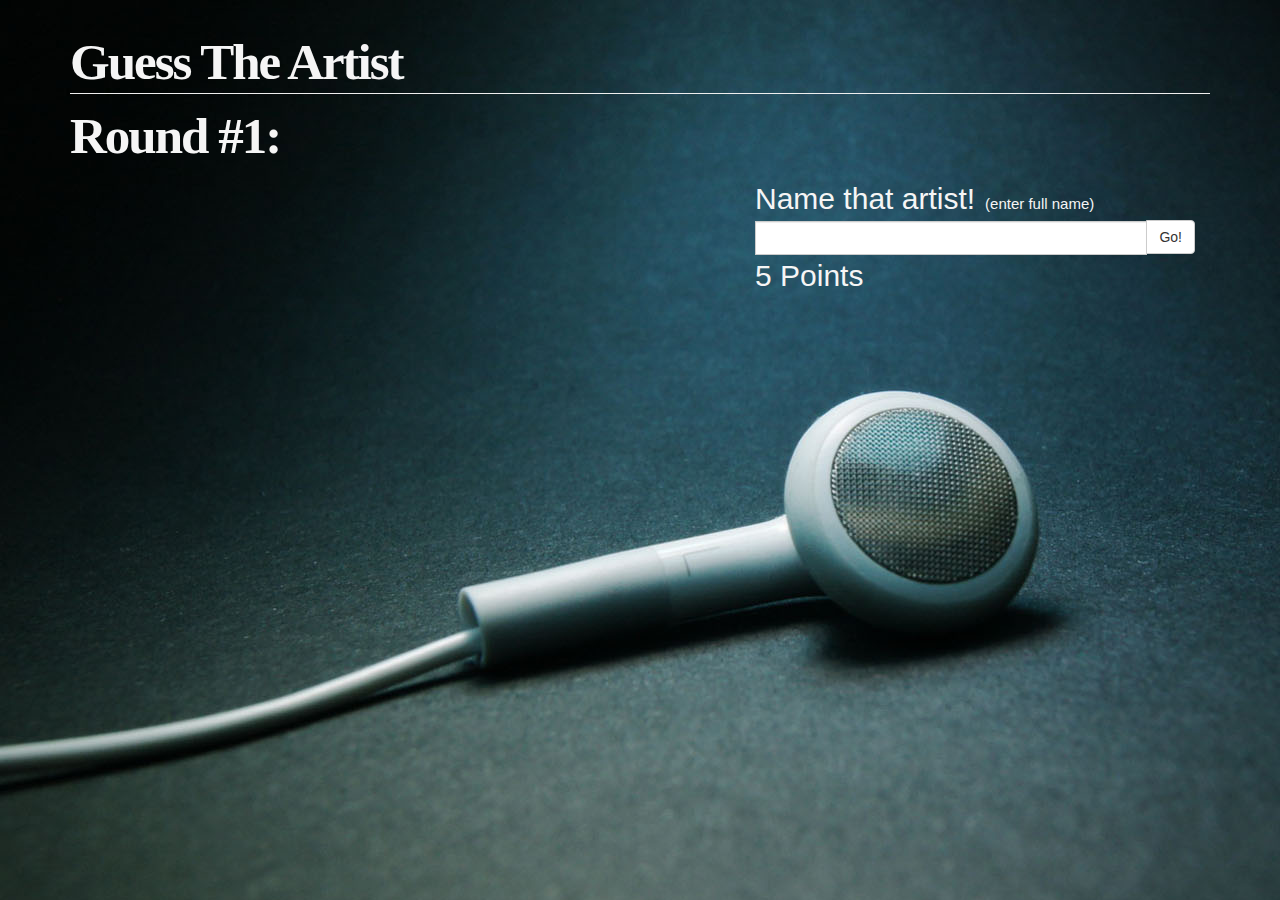
==== MusicWebQuiz.html @ ab45a64c "Itune web quiz game" ====
﻿<!DOCTYPE html>

<html lang="en" xmlns="http://www.w3.org/1999/xhtml">
<head>
    <meta charset="utf-8" />
    <title>Guess The Artist</title>   
    <link rel="stylesheet" href="https://maxcdn.bootstrapcdn.com/bootstrap/3.3.1/css/bootstrap.min.css">    
    <link rel="stylesheet" type="text/css" href="Style.css">
    <script src="http://code.jquery.com/jquery-2.1.0.min.js"></script>
    <script src="GuessArtist.js"></script>
</head>
<body>
    <div class="container">
        <h2 class="page-header">Guess The Artist</h2>
        <h2 id="roundTitle"></h2>
        <div class="col-lg-6" id="textBoxArea">
            <div class="input-group">
                <span id="questionText">Name that artist!</span>
                <span class="fullNameComment">(enter full name)</span>
                <input type="text" class="form-control" id="nameOfArtist">
                <span class="input-group-btn">
                    <button class="btn btn-default" type="button" id="sendGuess">Go!</button>
                </span>                
            </div>
            <div><span id="pointsNum">5 Points</span></div>
            <div id="correct" class="alert alert-success hiddenAtFirst answerType" role="alert">Are you Yoav Kutner?</div>
            <div id="wrong" class="alert alert-danger hiddenAtFirst answerType" role="alert">I was thinking about someone else...</div>
            
        </div>
        <div id="albums" style="display:none">
            <div class="numberCircle" style="display:none;" id="question1"><span class="questionNum">1</span></div>
            <div id="album1" class="albumName" style="display:none">
                <span class="title">Album Name: </span><span class="name"></span>
            </div>
            <div class="numberCircle" style="display:none" id="question2"><span class="questionNum">2</span></div>
            <div id="album2" class="albumName" style="display:none">
                <span class="title">Album Name: </span><span class="name"></span>
            </div>
            <div class="numberCircle" style="display:none" id="question3"><span class="questionNum">3</span></div>
            <div id="album3" class="albumArtContainer albumName" style="display:none">
                <span class="title">Album Name: </span><span class="name"></span>
                    <div id="albumArt" class="albumArt">
                        <span>Hint:</span>
                        <div style="float:left"><img id="lastAlbum" src="" /></div>
                    </div>
            </div>
        </div>
    </div>
    <div id="score" class="hiddenAtFirst">
        <div class="alert alert-success" role="alert">
            <span>Game Over!</span>
            <span id="points">Your Score is:</span>
            <a href="MusicWebQuiz.html" class="alert-link">Click here to restart</a>
        </div>
    </div>
</body>
</html>
---- Style.css ----
﻿body{
    color: whitesmoke;
    background-image: url("Earphone.jpg");
}

h2 {
    color: whitesmoke;
    font-family: times, Times New Roman, times-roman, georgia, serif;    
    margin: 0;
    padding: 0px 0px 30px 0px;
    font-size: 51px;
    line-height: 44px;
    letter-spacing: -2px;
    font-weight: bold;    
}

.nameOfGame{
    margin-left:250px;  
    margin-top:100px;
}

.hiddenAtFirst
{
    display:none;
}

.albumName {
    display: block;
    padding: 35px;
    border: solid 2px #666;
    border-radius: 10px;
    margin-bottom: 15px;
    margin-left: 127px;
    height: 100px;
    width: 530px;
}

.answerType
{
    float:left;
    margin-top: 15px;
    font-size:15px;
}

.numberCircle {
    border-radius: 10px;
    margin-left: 0px;
    float: left;
    width: 100px;
    height: 100px;
    background: #666;
    border: 2px solid #666;
    color: whitesmoke;
    text-align: center;
    font: 32px Arial, sans-serif;
}

#textBoxArea {
    float: right;
    width: 470px;
    font-size: 30px;
    position: relative;
    top: -10px;
}

.title{
    font-size:15px;
    font-weight:bold;
}

.input-group-btn {
    padding-top:42px;
}

.albumArt {
    height: 100px;
    position: relative;
    top: -78px;
    padding-left: 515px;
    float:left;
}

.questionNum {
    top: 25px;
    position: relative;
}

#score {
    width: 350px;   
    left: 550px;
    position: relative;
}

.points{
    font-size:25px;
}

.fullNameComment{
    font-size: 15px; margin-left: 10px;
}

#lastAlbum{
    height:100px;
    width:100px;
}
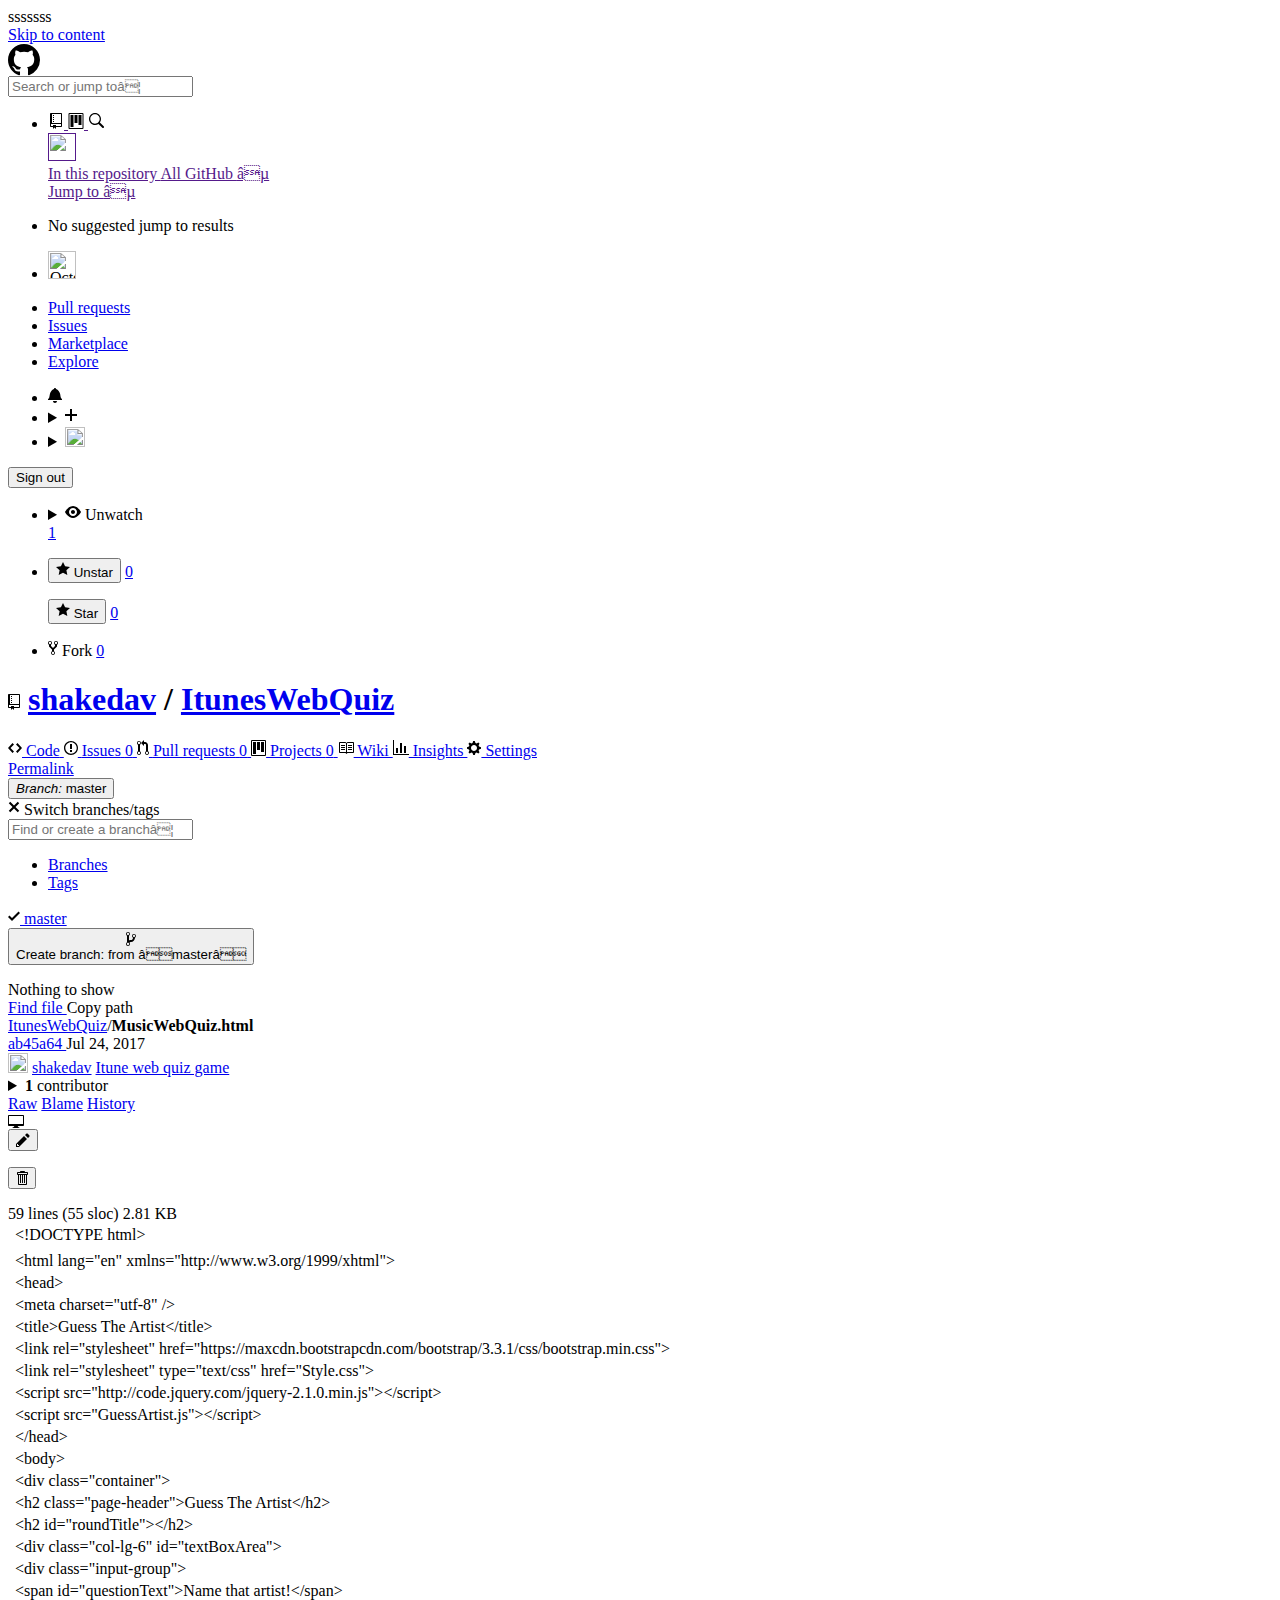
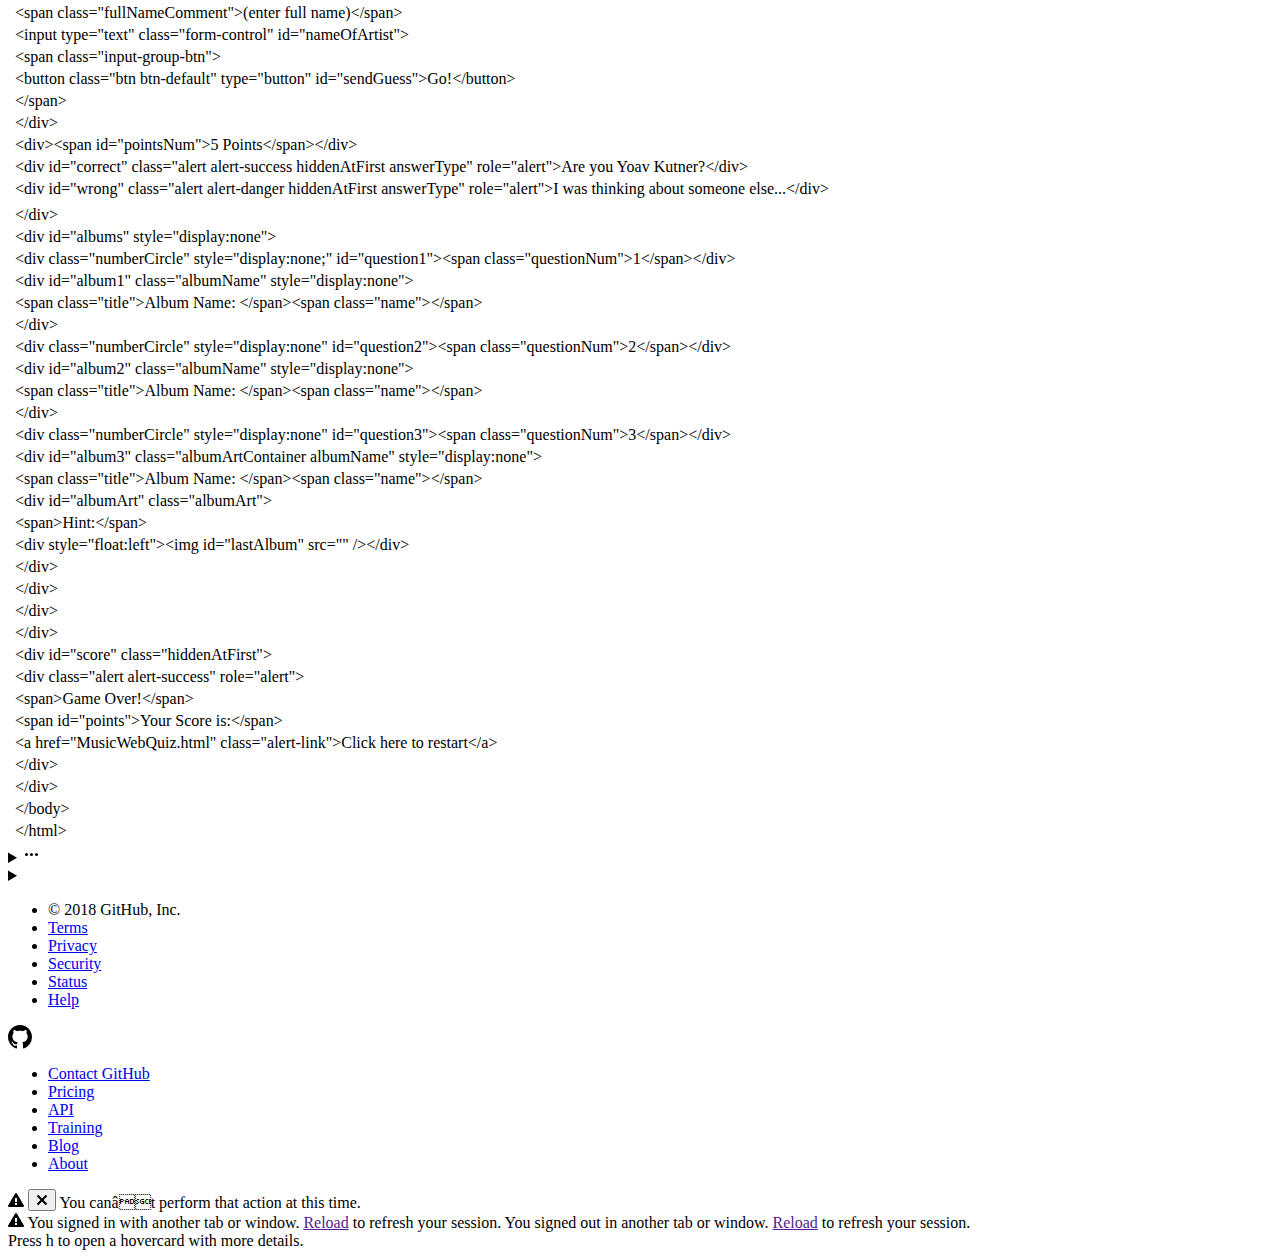
==== commit eacbe541: "aaaaa" ====
--- a/MusicWebQuiz.html
+++ b/MusicWebQuiz.html
@@ -1,58 +1,1414 @@
-﻿<!DOCTYPE html>
-
-<html lang="en" xmlns="http://www.w3.org/1999/xhtml">
+sssssss
+
+
+
+<!DOCTYPE html>
+<html lang="en">
+
 <head>
-    <meta charset="utf-8" />
-    <title>Guess The Artist</title>   
-    <link rel="stylesheet" href="https://maxcdn.bootstrapcdn.com/bootstrap/3.3.1/css/bootstrap.min.css">    
-    <link rel="stylesheet" type="text/css" href="Style.css">
-    <script src="http://code.jquery.com/jquery-2.1.0.min.js"></script>
-    <script src="GuessArtist.js"></script>
+  <meta charset="utf-8">
+  <link rel="dns-prefetch" href="https://assets-cdn.github.com">
+  <link rel="dns-prefetch" href="https://avatars0.githubusercontent.com">
+  <link rel="dns-prefetch" href="https://avatars1.githubusercontent.com">
+  <link rel="dns-prefetch" href="https://avatars2.githubusercontent.com">
+  <link rel="dns-prefetch" href="https://avatars3.githubusercontent.com">
+  <link rel="dns-prefetch" href="https://github-cloud.s3.amazonaws.com">
+  <link rel="dns-prefetch" href="https://user-images.githubusercontent.com/">
+
+
+
+  <link crossorigin="anonymous" media="all" integrity="sha512-pO33jvcHJW+Is841g3EjvCxCYy5felC5kerQ4UrmoxEtKiPefXZ/Cqmo+guuBClWRTs0c0/rjDWAV5oELOxJtg=="
+    rel="stylesheet" href="https://assets-cdn.github.com/assets/frameworks-595acde653bb1d1cb9b98b07b1be666b.css" />
+  <link crossorigin="anonymous" media="all" integrity="sha512-B/3oaWdUc5i7IZp7RkTCSzIjsB+wljbMDXRhQahrlRfscyW+TGshzvZDts/nHhOAEpDZKf7ejAExN/VZ4Xl8Fw=="
+    rel="stylesheet" href="https://assets-cdn.github.com/assets/github-8749741410d91d08bec7c2af35495440.css" />
+
+
+
+
+
+
+  <meta name="viewport" content="width=device-width">
+
+  <title>ItunesWebQuiz/MusicWebQuiz.html at master Â· shakedav/ItunesWebQuiz</title>
+  <meta name="description" content="A small game for guessing artist and album from itunes - shakedav/ItunesWebQuiz">
+  <link rel="search" type="application/opensearchdescription+xml" href="/opensearch.xml" title="GitHub">
+  <link rel="fluid-icon" href="https://github.com/fluidicon.png" title="GitHub">
+  <meta property="fb:app_id" content="1401488693436528">
+
+
+  <meta property="og:image" content="https://avatars3.githubusercontent.com/u/11535395?s=400&amp;v=4" />
+  <meta property="og:site_name" content="GitHub" />
+  <meta property="og:type" content="object" />
+  <meta property="og:title" content="shakedav/ItunesWebQuiz" />
+  <meta property="og:url" content="https://github.com/shakedav/ItunesWebQuiz" />
+  <meta property="og:description" content="A small game for guessing artist and album from itunes - shakedav/ItunesWebQuiz" />
+
+  <link rel="assets" href="https://assets-cdn.github.com/">
+  <link rel="web-socket" href="wss://live.github.com/_sockets/VjI6MzM3MDQ5OTA4OmMyOGMxNGIxM2I0NzBjYzk2ZjAwNGVhMGU0NmZiMDgzZmVlZGMwMjFjNTdmODU0ZDg5N2FiYjMzYjNhMDg0MWY=--b9c0292fcd31a9b07e25635de57bb14995c204c9">
+  <meta name="pjax-timeout" content="1000">
+  <link rel="sudo-modal" href="/sessions/sudo_modal">
+  <meta name="request-id" content="CE51:16D5:1385FB4:2426466:5BE1950A" data-pjax-transient>
+
+
+
+
+  <meta name="selected-link" value="repo_source" data-pjax-transient>
+
+  <meta name="google-site-verification" content="KT5gs8h0wvaagLKAVWq8bbeNwnZZK1r1XQysX3xurLU">
+  <meta name="google-site-verification" content="ZzhVyEFwb7w3e0-uOTltm8Jsck2F5StVihD0exw2fsA">
+  <meta name="google-site-verification" content="GXs5KoUUkNCoaAZn7wPN-t01Pywp9M3sEjnt_3_ZWPc">
+
+  <meta name="octolytics-host" content="collector.githubapp.com" />
+  <meta name="octolytics-app-id" content="github" />
+  <meta name="octolytics-event-url" content="https://collector.githubapp.com/github-external/browser_event" />
+  <meta name="octolytics-dimension-request_id" content="CE51:16D5:1385FB4:2426466:5BE1950A" />
+  <meta name="octolytics-dimension-region_edge" content="iad" />
+  <meta name="octolytics-dimension-region_render" content="iad" />
+  <meta name="octolytics-actor-id" content="11535395" />
+  <meta name="octolytics-actor-login" content="shakedav" />
+  <meta name="octolytics-actor-hash" content="28cf01d2a35a0eb5db7145211309d807af14f17b1b523356af28ca8087302258" />
+  <meta name="analytics-location" content="/&lt;user-name&gt;/&lt;repo-name&gt;/blob/show" data-pjax-transient="true" />
+
+
+
+  <meta name="google-analytics" content="UA-3769691-2">
+
+  <meta class="js-ga-set" name="userId" content="840d26d6eca49d8ed1694abca7c0ff06" %>
+
+  <meta class="js-ga-set" name="dimension1" content="Logged In">
+
+
+
+
+
+  <meta name="hostname" content="github.com">
+  <meta name="user-login" content="shakedav">
+
+  <meta name="expected-hostname" content="github.com">
+  <meta name="js-proxy-site-detection-payload" content="[base64]">
+
+  <meta name="enabled-features" content="DASHBOARD_V2_LAYOUT_OPT_IN,EXPLORE_DISCOVER_REPOSITORIES,UNIVERSE_BANNER,MARKETPLACE_PLAN_RESTRICTION_EDITOR,NOTIFY_ON_BLOCK,SAVED_THREADS,SUGGESTED_CHANGES_UX_TEST">
+
+  <meta name="html-safe-nonce" content="c5352848a7d2485f4f75a3c21114da11f59770d1">
+
+  <meta http-equiv="x-pjax-version" content="aa4142dfbf963b2265e648d8cbf0578a">
+
+
+  <link href="https://github.com/shakedav/ItunesWebQuiz/commits/master.atom" rel="alternate" title="Recent Commits to ItunesWebQuiz:master"
+    type="application/atom+xml">
+
+  <meta name="go-import" content="github.com/shakedav/ItunesWebQuiz git https://github.com/shakedav/ItunesWebQuiz.git">
+
+  <meta name="octolytics-dimension-user_id" content="11535395" />
+  <meta name="octolytics-dimension-user_login" content="shakedav" />
+  <meta name="octolytics-dimension-repository_id" content="98128324" />
+  <meta name="octolytics-dimension-repository_nwo" content="shakedav/ItunesWebQuiz" />
+  <meta name="octolytics-dimension-repository_public" content="true" />
+  <meta name="octolytics-dimension-repository_is_fork" content="false" />
+  <meta name="octolytics-dimension-repository_network_root_id" content="98128324" />
+  <meta name="octolytics-dimension-repository_network_root_nwo" content="shakedav/ItunesWebQuiz" />
+  <meta name="octolytics-dimension-repository_explore_github_marketplace_ci_cta_shown" content="true" />
+
+
+  <link rel="canonical" href="https://github.com/shakedav/ItunesWebQuiz/blob/master/MusicWebQuiz.html"
+    data-pjax-transient>
+
+
+  <meta name="browser-stats-url" content="https://api.github.com/_private/browser/stats">
+
+  <meta name="browser-errors-url" content="https://api.github.com/_private/browser/errors">
+
+  <link rel="mask-icon" href="https://assets-cdn.github.com/pinned-octocat.svg" color="#000000">
+  <link rel="icon" type="image/x-icon" class="js-site-favicon" href="https://assets-cdn.github.com/favicon.ico">
+
+  <meta name="theme-color" content="#1e2327">
+
+
+  <meta name="u2f-support" content="true">
+
+  <link rel="manifest" href="/manifest.json" crossOrigin="use-credentials">
+
 </head>
-<body>
-    <div class="container">
-        <h2 class="page-header">Guess The Artist</h2>
-        <h2 id="roundTitle"></h2>
-        <div class="col-lg-6" id="textBoxArea">
-            <div class="input-group">
-                <span id="questionText">Name that artist!</span>
-                <span class="fullNameComment">(enter full name)</span>
-                <input type="text" class="form-control" id="nameOfArtist">
-                <span class="input-group-btn">
-                    <button class="btn btn-default" type="button" id="sendGuess">Go!</button>
-                </span>                
+
+<body class="logged-in env-production emoji-size-boost page-blob">
+
+
+  <div class="position-relative js-header-wrapper ">
+    <a href="#start-of-content" tabindex="1" class="p-3 bg-blue text-white show-on-focus js-skip-to-content">Skip to
+      content</a>
+    <div id="js-pjax-loader-bar" class="pjax-loader-bar">
+      <div class="progress"></div>
+    </div>
+
+
+
+
+
+
+
+
+    <header class="Header  f5" role="banner">
+      <div class="d-flex flex-justify-between px-3 ">
+        <div class="d-flex flex-justify-between ">
+          <div class="">
+            <a class="header-logo-invertocat" href="https://github.com/" data-hotkey="g d" aria-label="Homepage"
+              data-ga-click="Header, go to dashboard, icon:logo">
+              <svg height="32" class="octicon octicon-mark-github" viewBox="0 0 16 16" version="1.1" width="32"
+                aria-hidden="true">
+                <path fill-rule="evenodd" d="M8 0C3.58 0 0 3.58 0 8c0 3.54 2.29 6.53 5.47 7.59.4.07.55-.17.55-.38 0-.19-.01-.82-.01-1.49-2.01.37-2.53-.49-2.69-.94-.09-.23-.48-.94-.82-1.13-.28-.15-.68-.52-.01-.53.63-.01 1.08.58 1.23.82.72 1.21 1.87.87 2.33.66.07-.52.28-.87.51-1.07-1.78-.2-3.64-.89-3.64-3.95 0-.87.31-1.59.82-2.15-.08-.2-.36-1.02.08-2.12 0 0 .67-.21 2.2.82.64-.18 1.32-.27 2-.27.68 0 1.36.09 2 .27 1.53-1.04 2.2-.82 2.2-.82.44 1.1.16 1.92.08 2.12.51.56.82 1.27.82 2.15 0 3.07-1.87 3.75-3.65 3.95.29.25.54.73.54 1.48 0 1.07-.01 1.93-.01 2.2 0 .21.15.46.55.38A8.013 8.013 0 0 0 16 8c0-4.42-3.58-8-8-8z" /></svg>
+            </a>
+
+          </div>
+
+        </div>
+
+        <div class="HeaderMenu d-flex flex-justify-between flex-auto">
+          <div class="d-flex">
+            <div class="">
+              <div class="header-search scoped-search site-scoped-search js-site-search position-relative js-jump-to"
+                role="combobox" aria-owns="jump-to-results" aria-label="Search or jump to" aria-haspopup="listbox"
+                aria-expanded="false">
+                <div class="position-relative">
+                  <!-- '"` -->
+                  <!-- </textarea></xmp> -->
+                  </option>
+                  </form>
+                  <form class="js-site-search-form" data-scope-type="Repository" data-scope-id="98128324"
+                    data-scoped-search-url="/shakedav/ItunesWebQuiz/search" data-unscoped-search-url="/search" action="/shakedav/ItunesWebQuiz/search"
+                    accept-charset="UTF-8" method="get"><input name="utf8" type="hidden" value="&#x2713;" />
+                    <label class="form-control header-search-wrapper header-search-wrapper-jump-to position-relative d-flex flex-justify-between flex-items-center js-chromeless-input-container">
+                      <input type="text" class="form-control header-search-input jump-to-field js-jump-to-field js-site-search-focus js-site-search-field is-clearable"
+                        data-hotkey="s,/" name="q" value="" placeholder="Search or jump toâ¦" data-unscoped-placeholder="Search or jump toâ¦"
+                        data-scoped-placeholder="Search or jump toâ¦" autocapitalize="off" aria-autocomplete="list"
+                        aria-controls="jump-to-results" data-jump-to-suggestions-path="/_graphql/GetSuggestedNavigationDestinations#csrf-token=CI7w5cqc/DBaidnogniu4/DMMvYI7M4p5Tilgcs01J75pARh9mEKqzw/1oQCes9m5rsh1yZdWtjVYcK/GzQkuA=="
+                        spellcheck="false" autocomplete="off">
+                      <input type="hidden" class="js-site-search-type-field" name="type">
+                      <img src="https://assets-cdn.github.com/images/search-shortcut-hint.svg" alt="" class="mr-2 header-search-key-slash">
+
+                      <div class="Box position-absolute overflow-hidden d-none jump-to-suggestions js-jump-to-suggestions-container">
+                        <ul class="d-none js-jump-to-suggestions-template-container">
+                          <li class="d-flex flex-justify-start flex-items-center p-0 f5 navigation-item js-navigation-item"
+                            role="option">
+                            <a tabindex="-1" class="no-underline d-flex flex-auto flex-items-center p-2 jump-to-suggestions-path js-jump-to-suggestion-path js-navigation-open"
+                              href="">
+                              <div class="jump-to-octicon js-jump-to-octicon flex-shrink-0 mr-2 text-center d-none">
+                                <svg height="16" width="16" class="octicon octicon-repo flex-shrink-0 js-jump-to-octicon-repo d-none"
+                                  title="Repository" aria-label="Repository" viewBox="0 0 12 16" version="1.1" role="img">
+                                  <path fill-rule="evenodd" d="M4 9H3V8h1v1zm0-3H3v1h1V6zm0-2H3v1h1V4zm0-2H3v1h1V2zm8-1v12c0 .55-.45 1-1 1H6v2l-1.5-1.5L3 16v-2H1c-.55 0-1-.45-1-1V1c0-.55.45-1 1-1h10c.55 0 1 .45 1 1zm-1 10H1v2h2v-1h3v1h5v-2zm0-10H2v9h9V1z" /></svg>
+                                <svg height="16" width="16" class="octicon octicon-project flex-shrink-0 js-jump-to-octicon-project d-none"
+                                  title="Project" aria-label="Project" viewBox="0 0 15 16" version="1.1" role="img">
+                                  <path fill-rule="evenodd" d="M10 12h3V2h-3v10zm-4-2h3V2H6v8zm-4 4h3V2H2v12zm-1 1h13V1H1v14zM14 0H1a1 1 0 0 0-1 1v14a1 1 0 0 0 1 1h13a1 1 0 0 0 1-1V1a1 1 0 0 0-1-1z" /></svg>
+                                <svg height="16" width="16" class="octicon octicon-search flex-shrink-0 js-jump-to-octicon-search d-none"
+                                  title="Search" aria-label="Search" viewBox="0 0 16 16" version="1.1" role="img">
+                                  <path fill-rule="evenodd" d="M15.7 13.3l-3.81-3.83A5.93 5.93 0 0 0 13 6c0-3.31-2.69-6-6-6S1 2.69 1 6s2.69 6 6 6c1.3 0 2.48-.41 3.47-1.11l3.83 3.81c.19.2.45.3.7.3.25 0 .52-.09.7-.3a.996.996 0 0 0 0-1.41v.01zM7 10.7c-2.59 0-4.7-2.11-4.7-4.7 0-2.59 2.11-4.7 4.7-4.7 2.59 0 4.7 2.11 4.7 4.7 0 2.59-2.11 4.7-4.7 4.7z" /></svg>
+                              </div>
+
+                              <img class="avatar mr-2 flex-shrink-0 js-jump-to-suggestion-avatar d-none" alt=""
+                                aria-label="Team" src="" width="28" height="28">
+
+                              <div class="jump-to-suggestion-name js-jump-to-suggestion-name flex-auto overflow-hidden text-left no-wrap css-truncate css-truncate-target">
+                              </div>
+
+                              <div class="border rounded-1 flex-shrink-0 bg-gray px-1 text-gray-light ml-1 f6 d-none js-jump-to-badge-search">
+                                <span class="js-jump-to-badge-search-text-default d-none" aria-label="in this repository">
+                                  In this repository
+                                </span>
+                                <span class="js-jump-to-badge-search-text-global d-none" aria-label="in all of GitHub">
+                                  All GitHub
+                                </span>
+                                <span aria-hidden="true" class="d-inline-block ml-1 v-align-middle">âµ</span>
+                              </div>
+
+                              <div aria-hidden="true" class="border rounded-1 flex-shrink-0 bg-gray px-1 text-gray-light ml-1 f6 d-none d-on-nav-focus js-jump-to-badge-jump">
+                                Jump to
+                                <span class="d-inline-block ml-1 v-align-middle">âµ</span>
+                              </div>
+                            </a>
+                          </li>
+                        </ul>
+                        <ul class="d-none js-jump-to-no-results-template-container">
+                          <li class="d-flex flex-justify-center flex-items-center p-3 f5 d-none">
+                            <span class="text-gray">No suggested jump to results</span>
+                          </li>
+                        </ul>
+
+                        <ul id="jump-to-results" role="listbox" class="js-navigation-container jump-to-suggestions-results-container js-jump-to-suggestions-results-container">
+                          <li class="d-flex flex-justify-center flex-items-center p-0 f5">
+                            <img src="https://assets-cdn.github.com/images/spinners/octocat-spinner-128.gif" alt="Octocat Spinner Icon"
+                              class="m-2" width="28">
+                          </li>
+                        </ul>
+                      </div>
+                    </label>
+                  </form>
+                </div>
+              </div>
+
             </div>
-            <div><span id="pointsNum">5 Points</span></div>
-            <div id="correct" class="alert alert-success hiddenAtFirst answerType" role="alert">Are you Yoav Kutner?</div>
-            <div id="wrong" class="alert alert-danger hiddenAtFirst answerType" role="alert">I was thinking about someone else...</div>
-            
+
+            <ul class="d-flex pl-2 flex-items-center text-bold list-style-none" role="navigation">
+              <li>
+                <a class="js-selected-navigation-item HeaderNavlink px-2" data-hotkey="g p" data-ga-click="Header, click, Nav menu - item:pulls context:user"
+                  aria-label="Pull requests you created" data-selected-links="/pulls /pulls/assigned /pulls/mentioned /pulls"
+                  href="/pulls">
+                  Pull requests
+                </a> </li>
+              <li>
+                <a class="js-selected-navigation-item HeaderNavlink px-2" data-hotkey="g i" data-ga-click="Header, click, Nav menu - item:issues context:user"
+                  aria-label="Issues you created" data-selected-links="/issues /issues/assigned /issues/mentioned /issues"
+                  href="/issues">
+                  Issues
+                </a> </li>
+              <li class="position-relative">
+                <a class="js-selected-navigation-item HeaderNavlink px-2" data-ga-click="Header, click, Nav menu - item:marketplace context:user"
+                  data-octo-click="marketplace_click" data-octo-dimensions="location:nav_bar" data-selected-links=" /marketplace"
+                  href="/marketplace">
+                  Marketplace
+                </a>
+              </li>
+              <li>
+                <a class="js-selected-navigation-item HeaderNavlink px-2" data-ga-click="Header, click, Nav menu - item:explore"
+                  data-selected-links="/explore /trending /trending/developers /integrations /integrations/feature/code /integrations/feature/collaborate /integrations/feature/ship showcases showcases_search showcases_landing /explore"
+                  href="/explore">
+                  Explore
+                </a> </li>
+            </ul>
+          </div>
+
+          <div class="d-flex">
+
+            <ul class="user-nav d-flex flex-items-center list-style-none" id="user-links">
+              <li class="dropdown">
+                <span class="d-inline-block  px-2">
+
+                  <a aria-label="You have unread notifications" class="notification-indicator tooltipped tooltipped-s  js-socket-channel js-notification-indicator"
+                    data-hotkey="g n" data-ga-click="Header, go to notifications, icon:unread" data-channel="notification-changed:11535395"
+                    href="/notifications">
+                    <span class="mail-status unread"></span>
+                    <svg class="octicon octicon-bell" viewBox="0 0 14 16" version="1.1" width="14" height="16"
+                      aria-hidden="true">
+                      <path fill-rule="evenodd" d="M13.99 11.991v1H0v-1l.73-.58c.769-.769.809-2.547 1.189-4.416.77-3.767 4.077-4.996 4.077-4.996 0-.55.45-1 .999-1 .55 0 1 .45 1 1 0 0 3.387 1.229 4.156 4.996.38 1.879.42 3.657 1.19 4.417l.659.58h-.01zM6.995 15.99c1.11 0 1.999-.89 1.999-1.999H4.996c0 1.11.89 1.999 1.999 1.999z" /></svg>
+                  </a>
+                </span>
+              </li>
+
+              <li class="dropdown">
+                <details class="details-overlay details-reset d-flex px-2 flex-items-center">
+                  <summary class="HeaderNavlink" aria-label="Create newâ¦" data-ga-click="Header, create new, icon:add">
+                    <svg class="octicon octicon-plus float-left mr-1 mt-1" viewBox="0 0 12 16" version="1.1" width="12"
+                      height="16" aria-hidden="true">
+                      <path fill-rule="evenodd" d="M12 9H7v5H5V9H0V7h5V2h2v5h5v2z" /></svg>
+                    <span class="dropdown-caret mt-1"></span>
+                  </summary>
+                  <details-menu class="dropdown-menu dropdown-menu-sw">
+
+                    <a role="menuitem" class="dropdown-item" href="/new" data-ga-click="Header, create new repository">
+                      New repository
+                    </a>
+
+                    <a role="menuitem" class="dropdown-item" href="/new/import" data-ga-click="Header, import a repository">
+                      Import repository
+                    </a>
+
+                    <a role="menuitem" class="dropdown-item" href="https://gist.github.com/" data-ga-click="Header, create new gist">
+                      New gist
+                    </a>
+
+                    <a role="menuitem" class="dropdown-item" href="/organizations/new" data-ga-click="Header, create new organization">
+                      New organization
+                    </a>
+
+
+                    <div class="dropdown-divider"></div>
+                    <div class="dropdown-header">
+                      <span title="shakedav/ItunesWebQuiz">This repository</span>
+                    </div>
+                    <a role="menuitem" class="dropdown-item" href="/shakedav/ItunesWebQuiz/issues/new" data-ga-click="Header, create new issue">
+                      New issue
+                    </a>
+
+
+                  </details-menu>
+                </details>
+              </li>
+
+              <li class="dropdown">
+
+                <details class="details-overlay details-reset d-flex pl-2 flex-items-center">
+                  <summary class="HeaderNavlink name mt-1" aria-label="View profile and more" data-ga-click="Header, show menu, icon:avatar">
+                    <img alt="@shakedav" class="avatar float-left mr-1" src="https://avatars1.githubusercontent.com/u/11535395?s=40&amp;v=4"
+                      height="20" width="20">
+                    <span class="dropdown-caret"></span>
+                  </summary>
+                  <details-menu class="dropdown-menu dropdown-menu-sw">
+                    <ul>
+                      <li class="header-nav-current-user css-truncate"><a role="menuitem" class="no-underline user-profile-link px-3 pt-2 pb-2 mb-n2 mt-n1 d-block"
+                          href="/shakedav" data-ga-click="Header, go to profile, text:Signed in as">Signed in as
+                          <strong class="css-truncate-target">shakedav</strong></a></li>
+                      <li class="dropdown-divider"></li>
+                      <li><a role="menuitem" class="dropdown-item" href="/shakedav" data-ga-click="Header, go to profile, text:your profile">Your
+                          profile</a></li>
+                      <li><a role="menuitem" class="dropdown-item" href="/shakedav?tab=repositories" data-ga-click="Header, go to repositories, text:your repositories">Your
+                          repositories</a></li>
+
+
+                      <li><a role="menuitem" class="dropdown-item" href="/shakedav?tab=stars" data-ga-click="Header, go to starred repos, text:your stars">Your
+                          stars</a></li>
+                      <li><a role="menuitem" class="dropdown-item" href="https://gist.github.com/" data-ga-click="Header, your gists, text:your gists">Your
+                          gists</a></li>
+                      <li class="dropdown-divider"></li>
+                      <li><a role="menuitem" class="dropdown-item" href="https://help.github.com" data-ga-click="Header, go to help, text:help">Help</a></li>
+                      <li><a role="menuitem" class="dropdown-item" href="/settings/profile" data-ga-click="Header, go to settings, icon:settings">Settings</a></li>
+                      <li>
+                        <!-- '"` -->
+                        <!-- </textarea></xmp> -->
+                        </option>
+                        </form>
+                        <form class="logout-form" action="/logout" accept-charset="UTF-8" method="post"><input name="utf8"
+                            type="hidden" value="&#x2713;" /><input type="hidden" name="authenticity_token" value="VztkTuQdqq9RtKwIVPJbyKp+uo1OFdoFlV8ae7CQ2zMlCZNNn4tom+9q9gvOC4Bl50pVzfWdrxE5f6gIyMUjtQ==" />
+                          <button type="submit" class="dropdown-item dropdown-signout" data-ga-click="Header, sign out, icon:logout"
+                            role="menuitem">
+                            Sign out
+                          </button>
+                        </form>
+                      </li>
+                    </ul>
+                  </details-menu>
+                </details>
+              </li>
+            </ul>
+
+
+
+            <!-- '"` -->
+            <!-- </textarea></xmp> -->
+            </option>
+            </form>
+            <form class="sr-only right-0" action="/logout" accept-charset="UTF-8" method="post"><input name="utf8" type="hidden"
+                value="&#x2713;" /><input type="hidden" name="authenticity_token" value="JMxPa9a9kAQAUddcYQsxwLzjIPRCwssYbk5TjQOsZaBW/rhorStSML6PjV/78upt8dfPtPlKvgzCbuH+e/mdJg==" />
+              <button type="submit" class="dropdown-item dropdown-signout" data-ga-click="Header, sign out, icon:logout">
+                Sign out
+              </button>
+            </form>
+          </div>
         </div>
-        <div id="albums" style="display:none">
-            <div class="numberCircle" style="display:none;" id="question1"><span class="questionNum">1</span></div>
-            <div id="album1" class="albumName" style="display:none">
-                <span class="title">Album Name: </span><span class="name"></span>
+      </div>
+    </header>
+
+
+
+  </div>
+
+  <div id="start-of-content" class="show-on-focus"></div>
+
+  <div id="js-flash-container">
+
+
+  </div>
+
+
+
+  <div role="main" class="application-main ">
+    <div itemscope itemtype="http://schema.org/SoftwareSourceCode" class="">
+      <div id="js-repo-pjax-container" data-pjax-container>
+
+
+
+
+
+
+
+
+        <div class="pagehead repohead instapaper_ignore readability-menu experiment-repo-nav  ">
+          <div class="repohead-details-container clearfix container">
+
+            <ul class="pagehead-actions">
+              <li>
+                <!-- '"` -->
+                <!-- </textarea></xmp> -->
+                </option>
+                </form>
+                <form data-remote="true" class="js-social-form js-social-container" action="/notifications/subscribe"
+                  accept-charset="UTF-8" method="post"><input name="utf8" type="hidden" value="&#x2713;" /><input type="hidden"
+                    name="authenticity_token" value="tiJRani/6+sEHomeLPjn9CAQx5gIbzyYLUxTZ79Vvz8fBYUUGmIUyjog6tyGKAXqhRFa+D+30P/W/+ib/DIPwg==" />
+                  <input type="hidden" name="repository_id" id="repository_id" value="98128324" class="form-control" />
+
+                  <details class="details-reset details-overlay select-menu float-left">
+                    <summary class="btn btn-sm btn-with-count select-menu-button" data-ga-click="Repository, click Watch settings, action:blob#show">
+                      <span data-menu-button>
+                        <svg class="octicon octicon-eye v-align-text-bottom" viewBox="0 0 16 16" version="1.1" width="16"
+                          height="16" aria-hidden="true">
+                          <path fill-rule="evenodd" d="M8.06 2C3 2 0 8 0 8s3 6 8.06 6C13 14 16 8 16 8s-3-6-7.94-6zM8 12c-2.2 0-4-1.78-4-4 0-2.2 1.8-4 4-4 2.22 0 4 1.8 4 4 0 2.22-1.78 4-4 4zm2-4c0 1.11-.89 2-2 2-1.11 0-2-.89-2-2 0-1.11.89-2 2-2 1.11 0 2 .89 2 2z" /></svg>
+                        Unwatch
+                      </span>
+                    </summary>
+                    <details-menu class="select-menu-modal position-absolute mt-5" style="z-index: 99;">
+                      <div class="select-menu-header">
+                        <span class="select-menu-title">Notifications</span>
+                      </div>
+                      <div class="select-menu-list">
+                        <button type="submit" name="do" value="included" class="select-menu-item width-full"
+                          aria-checked="false" role="menuitemradio">
+                          <svg class="octicon octicon-check select-menu-item-icon" viewBox="0 0 12 16" version="1.1"
+                            width="12" height="16" aria-hidden="true">
+                            <path fill-rule="evenodd" d="M12 5l-8 8-4-4 1.5-1.5L4 10l6.5-6.5L12 5z" /></svg>
+                          <div class="select-menu-item-text">
+                            <span class="select-menu-item-heading">Not watching</span>
+                            <span class="description">Be notified when participating or @mentioned.</span>
+                            <span class="hidden-select-button-text" data-menu-button-contents>
+                              <svg class="octicon octicon-eye v-align-text-bottom" viewBox="0 0 16 16" version="1.1"
+                                width="16" height="16" aria-hidden="true">
+                                <path fill-rule="evenodd" d="M8.06 2C3 2 0 8 0 8s3 6 8.06 6C13 14 16 8 16 8s-3-6-7.94-6zM8 12c-2.2 0-4-1.78-4-4 0-2.2 1.8-4 4-4 2.22 0 4 1.8 4 4 0 2.22-1.78 4-4 4zm2-4c0 1.11-.89 2-2 2-1.11 0-2-.89-2-2 0-1.11.89-2 2-2 1.11 0 2 .89 2 2z" /></svg>
+                              Watch
+                            </span>
+                          </div>
+                        </button>
+
+                        <button type="submit" name="do" value="subscribed" class="select-menu-item width-full"
+                          aria-checked="true" role="menuitemradio">
+                          <svg class="octicon octicon-check select-menu-item-icon" viewBox="0 0 12 16" version="1.1"
+                            width="12" height="16" aria-hidden="true">
+                            <path fill-rule="evenodd" d="M12 5l-8 8-4-4 1.5-1.5L4 10l6.5-6.5L12 5z" /></svg>
+                          <div class="select-menu-item-text">
+                            <span class="select-menu-item-heading">Watching</span>
+                            <span class="description">Be notified of all conversations.</span>
+                            <span class="hidden-select-button-text" data-menu-button-contents>
+                              <svg class="octicon octicon-eye v-align-text-bottom" viewBox="0 0 16 16" version="1.1"
+                                width="16" height="16" aria-hidden="true">
+                                <path fill-rule="evenodd" d="M8.06 2C3 2 0 8 0 8s3 6 8.06 6C13 14 16 8 16 8s-3-6-7.94-6zM8 12c-2.2 0-4-1.78-4-4 0-2.2 1.8-4 4-4 2.22 0 4 1.8 4 4 0 2.22-1.78 4-4 4zm2-4c0 1.11-.89 2-2 2-1.11 0-2-.89-2-2 0-1.11.89-2 2-2 1.11 0 2 .89 2 2z" /></svg>
+                              Unwatch
+                            </span>
+                          </div>
+                        </button>
+
+                        <button type="submit" name="do" value="ignore" class="select-menu-item width-full" aria-checked="false"
+                          role="menuitemradio">
+                          <svg class="octicon octicon-check select-menu-item-icon" viewBox="0 0 12 16" version="1.1"
+                            width="12" height="16" aria-hidden="true">
+                            <path fill-rule="evenodd" d="M12 5l-8 8-4-4 1.5-1.5L4 10l6.5-6.5L12 5z" /></svg>
+                          <div class="select-menu-item-text">
+                            <span class="select-menu-item-heading">Ignoring</span>
+                            <span class="description">Never be notified.</span>
+                            <span class="hidden-select-button-text" data-menu-button-contents>
+                              <svg class="octicon octicon-mute v-align-text-bottom" viewBox="0 0 16 16" version="1.1"
+                                width="16" height="16" aria-hidden="true">
+                                <path fill-rule="evenodd" d="M8 2.81v10.38c0 .67-.81 1-1.28.53L3 10H1c-.55 0-1-.45-1-1V7c0-.55.45-1 1-1h2l3.72-3.72C7.19 1.81 8 2.14 8 2.81zm7.53 3.22l-1.06-1.06-1.97 1.97-1.97-1.97-1.06 1.06L11.44 8 9.47 9.97l1.06 1.06 1.97-1.97 1.97 1.97 1.06-1.06L13.56 8l1.97-1.97z" /></svg>
+                              Stop ignoring
+                            </span>
+                          </div>
+                        </button>
+                      </div>
+                    </details-menu>
+                  </details>
+                  <a class="social-count js-social-count" href="/shakedav/ItunesWebQuiz/watchers" aria-label="1 user is watching this repository">
+                    1
+                  </a>
+                </form>
+              </li>
+
+              <li>
+
+                <div class="js-toggler-container js-social-container starring-container ">
+                  <!-- '"` -->
+                  <!-- </textarea></xmp> -->
+                  </option>
+                  </form>
+                  <form class="starred js-social-form" action="/shakedav/ItunesWebQuiz/unstar" accept-charset="UTF-8"
+                    method="post"><input name="utf8" type="hidden" value="&#x2713;" /><input type="hidden" name="authenticity_token"
+                      value="dGfykC128IwelulT3rR4fszhs8lWvWRtBWBMXPWt2Lhke3zQjJQim1TDgyJrM7phrrq4EWGedbsB8u0bfHDd1Q==" />
+                    <input type="hidden" name="context" value="repository"></input>
+                    <button type="submit" class="btn btn-sm btn-with-count js-toggler-target" aria-label="Unstar this repository"
+                      title="Unstar shakedav/ItunesWebQuiz" data-ga-click="Repository, click unstar button, action:blob#show; text:Unstar">
+                      <svg class="octicon octicon-star v-align-text-bottom" viewBox="0 0 14 16" version="1.1" width="14"
+                        height="16" aria-hidden="true">
+                        <path fill-rule="evenodd" d="M14 6l-4.9-.64L7 1 4.9 5.36 0 6l3.6 3.26L2.67 14 7 11.67 11.33 14l-.93-4.74L14 6z" /></svg>
+                      Unstar
+                    </button>
+                    <a class="social-count js-social-count" href="/shakedav/ItunesWebQuiz/stargazers" aria-label="0 users starred this repository">
+                      0
+                    </a>
+                  </form>
+                  <!-- '"` -->
+                  <!-- </textarea></xmp> -->
+                  </option>
+                  </form>
+                  <form class="unstarred js-social-form" action="/shakedav/ItunesWebQuiz/star" accept-charset="UTF-8"
+                    method="post"><input name="utf8" type="hidden" value="&#x2713;" /><input type="hidden" name="authenticity_token"
+                      value="S7Stf7DaRt0ScsGw1w90xy4ZuauwDzLYs3FzDy3Z7NgvvVygzuiLxXj2Xk2hJr0pz8sVHuYAQf3CRna/BwsgDw==" />
+                    <input type="hidden" name="context" value="repository"></input>
+                    <button type="submit" class="btn btn-sm btn-with-count js-toggler-target" aria-label="Star this repository"
+                      title="Star shakedav/ItunesWebQuiz" data-ga-click="Repository, click star button, action:blob#show; text:Star">
+                      <svg class="octicon octicon-star v-align-text-bottom" viewBox="0 0 14 16" version="1.1" width="14"
+                        height="16" aria-hidden="true">
+                        <path fill-rule="evenodd" d="M14 6l-4.9-.64L7 1 4.9 5.36 0 6l3.6 3.26L2.67 14 7 11.67 11.33 14l-.93-4.74L14 6z" /></svg>
+                      Star
+                    </button>
+                    <a class="social-count js-social-count" href="/shakedav/ItunesWebQuiz/stargazers" aria-label="0 users starred this repository">
+                      0
+                    </a>
+                  </form>
+                </div>
+
+              </li>
+
+              <li>
+                <span class="btn btn-sm btn-with-count disabled tooltipped tooltipped-sw" aria-label="Cannot fork because you own this repository and are not a member of any organizations.">
+                  <svg class="octicon octicon-repo-forked v-align-text-bottom" viewBox="0 0 10 16" version="1.1" width="10"
+                    height="16" aria-hidden="true">
+                    <path fill-rule="evenodd" d="M8 1a1.993 1.993 0 0 0-1 3.72V6L5 8 3 6V4.72A1.993 1.993 0 0 0 2 1a1.993 1.993 0 0 0-1 3.72V6.5l3 3v1.78A1.993 1.993 0 0 0 5 15a1.993 1.993 0 0 0 1-3.72V9.5l3-3V4.72A1.993 1.993 0 0 0 8 1zM2 4.2C1.34 4.2.8 3.65.8 3c0-.65.55-1.2 1.2-1.2.65 0 1.2.55 1.2 1.2 0 .65-.55 1.2-1.2 1.2zm3 10c-.66 0-1.2-.55-1.2-1.2 0-.65.55-1.2 1.2-1.2.65 0 1.2.55 1.2 1.2 0 .65-.55 1.2-1.2 1.2zm3-10c-.66 0-1.2-.55-1.2-1.2 0-.65.55-1.2 1.2-1.2.65 0 1.2.55 1.2 1.2 0 .65-.55 1.2-1.2 1.2z" /></svg>
+                  Fork
+                </span>
+                <a href="/shakedav/ItunesWebQuiz/network/members" class="social-count" aria-label="0 users forked this repository">
+                  0
+                </a>
+              </li>
+            </ul>
+
+            <h1 class="public ">
+              <svg class="octicon octicon-repo" viewBox="0 0 12 16" version="1.1" width="12" height="16" aria-hidden="true">
+                <path fill-rule="evenodd" d="M4 9H3V8h1v1zm0-3H3v1h1V6zm0-2H3v1h1V4zm0-2H3v1h1V2zm8-1v12c0 .55-.45 1-1 1H6v2l-1.5-1.5L3 16v-2H1c-.55 0-1-.45-1-1V1c0-.55.45-1 1-1h10c.55 0 1 .45 1 1zm-1 10H1v2h2v-1h3v1h5v-2zm0-10H2v9h9V1z" /></svg>
+              <span class="author" itemprop="author"><a class="url fn" rel="author" data-hovercard-type="user"
+                  data-hovercard-url="/hovercards?user_id=11535395" data-octo-click="hovercard-link-click"
+                  data-octo-dimensions="link_type:self" href="/shakedav">shakedav</a></span>
+              <!--
+--><span class="path-divider">/</span>
+              <!--
+--><strong itemprop="name"><a data-pjax="#js-repo-pjax-container" href="/shakedav/ItunesWebQuiz">ItunesWebQuiz</a></strong>
+
+            </h1>
+
+          </div>
+
+          <nav class="reponav js-repo-nav js-sidenav-container-pjax container" itemscope itemtype="http://schema.org/BreadcrumbList"
+            role="navigation" data-pjax="#js-repo-pjax-container">
+
+            <span itemscope itemtype="http://schema.org/ListItem" itemprop="itemListElement">
+              <a class="js-selected-navigation-item selected reponav-item" itemprop="url" data-hotkey="g c"
+                data-selected-links="repo_source repo_downloads repo_commits repo_releases repo_tags repo_branches repo_packages /shakedav/ItunesWebQuiz"
+                href="/shakedav/ItunesWebQuiz">
+                <svg class="octicon octicon-code" viewBox="0 0 14 16" version="1.1" width="14" height="16" aria-hidden="true">
+                  <path fill-rule="evenodd" d="M9.5 3L8 4.5 11.5 8 8 11.5 9.5 13 14 8 9.5 3zm-5 0L0 8l4.5 5L6 11.5 2.5 8 6 4.5 4.5 3z" /></svg>
+                <span itemprop="name">Code</span>
+                <meta itemprop="position" content="1">
+              </a> </span>
+
+            <span itemscope itemtype="http://schema.org/ListItem" itemprop="itemListElement">
+              <a itemprop="url" data-hotkey="g i" class="js-selected-navigation-item reponav-item" data-selected-links="repo_issues repo_labels repo_milestones /shakedav/ItunesWebQuiz/issues"
+                href="/shakedav/ItunesWebQuiz/issues">
+                <svg class="octicon octicon-issue-opened" viewBox="0 0 14 16" version="1.1" width="14" height="16"
+                  aria-hidden="true">
+                  <path fill-rule="evenodd" d="M7 2.3c3.14 0 5.7 2.56 5.7 5.7s-2.56 5.7-5.7 5.7A5.71 5.71 0 0 1 1.3 8c0-3.14 2.56-5.7 5.7-5.7zM7 1C3.14 1 0 4.14 0 8s3.14 7 7 7 7-3.14 7-7-3.14-7-7-7zm1 3H6v5h2V4zm0 6H6v2h2v-2z" /></svg>
+                <span itemprop="name">Issues</span>
+                <span class="Counter">0</span>
+                <meta itemprop="position" content="2">
+              </a> </span>
+
+            <span itemscope itemtype="http://schema.org/ListItem" itemprop="itemListElement">
+              <a data-hotkey="g p" itemprop="url" class="js-selected-navigation-item reponav-item" data-selected-links="repo_pulls checks /shakedav/ItunesWebQuiz/pulls"
+                href="/shakedav/ItunesWebQuiz/pulls">
+                <svg class="octicon octicon-git-pull-request" viewBox="0 0 12 16" version="1.1" width="12" height="16"
+                  aria-hidden="true">
+                  <path fill-rule="evenodd" d="M11 11.28V5c-.03-.78-.34-1.47-.94-2.06C9.46 2.35 8.78 2.03 8 2H7V0L4 3l3 3V4h1c.27.02.48.11.69.31.21.2.3.42.31.69v6.28A1.993 1.993 0 0 0 10 15a1.993 1.993 0 0 0 1-3.72zm-1 2.92c-.66 0-1.2-.55-1.2-1.2 0-.65.55-1.2 1.2-1.2.65 0 1.2.55 1.2 1.2 0 .65-.55 1.2-1.2 1.2zM4 3c0-1.11-.89-2-2-2a1.993 1.993 0 0 0-1 3.72v6.56A1.993 1.993 0 0 0 2 15a1.993 1.993 0 0 0 1-3.72V4.72c.59-.34 1-.98 1-1.72zm-.8 10c0 .66-.55 1.2-1.2 1.2-.65 0-1.2-.55-1.2-1.2 0-.65.55-1.2 1.2-1.2.65 0 1.2.55 1.2 1.2zM2 4.2C1.34 4.2.8 3.65.8 3c0-.65.55-1.2 1.2-1.2.65 0 1.2.55 1.2 1.2 0 .65-.55 1.2-1.2 1.2z" /></svg>
+                <span itemprop="name">Pull requests</span>
+                <span class="Counter">0</span>
+                <meta itemprop="position" content="3">
+              </a> </span>
+
+
+            <a data-hotkey="g b" class="js-selected-navigation-item reponav-item" data-selected-links="repo_projects new_repo_project repo_project /shakedav/ItunesWebQuiz/projects"
+              href="/shakedav/ItunesWebQuiz/projects">
+              <svg class="octicon octicon-project" viewBox="0 0 15 16" version="1.1" width="15" height="16" aria-hidden="true">
+                <path fill-rule="evenodd" d="M10 12h3V2h-3v10zm-4-2h3V2H6v8zm-4 4h3V2H2v12zm-1 1h13V1H1v14zM14 0H1a1 1 0 0 0-1 1v14a1 1 0 0 0 1 1h13a1 1 0 0 0 1-1V1a1 1 0 0 0-1-1z" /></svg>
+              Projects
+              <span class="Counter">0</span>
+            </a>
+
+            <a class="js-selected-navigation-item reponav-item" data-hotkey="g w" data-selected-links="repo_wiki /shakedav/ItunesWebQuiz/wiki"
+              href="/shakedav/ItunesWebQuiz/wiki">
+              <svg class="octicon octicon-book" viewBox="0 0 16 16" version="1.1" width="16" height="16" aria-hidden="true">
+                <path fill-rule="evenodd" d="M3 5h4v1H3V5zm0 3h4V7H3v1zm0 2h4V9H3v1zm11-5h-4v1h4V5zm0 2h-4v1h4V7zm0 2h-4v1h4V9zm2-6v9c0 .55-.45 1-1 1H9.5l-1 1-1-1H2c-.55 0-1-.45-1-1V3c0-.55.45-1 1-1h5.5l1 1 1-1H15c.55 0 1 .45 1 1zm-8 .5L7.5 3H2v9h6V3.5zm7-.5H9.5l-.5.5V12h6V3z" /></svg>
+              Wiki
+            </a>
+            <a class="js-selected-navigation-item reponav-item" data-selected-links="repo_graphs repo_contributors dependency_graph pulse alerts /shakedav/ItunesWebQuiz/pulse"
+              href="/shakedav/ItunesWebQuiz/pulse">
+              <svg class="octicon octicon-graph" viewBox="0 0 16 16" version="1.1" width="16" height="16" aria-hidden="true">
+                <path fill-rule="evenodd" d="M16 14v1H0V0h1v14h15zM5 13H3V8h2v5zm4 0H7V3h2v10zm4 0h-2V6h2v7z" /></svg>
+              Insights
+            </a>
+            <a class="js-selected-navigation-item reponav-item" data-selected-links="repo_settings repo_branch_settings hooks integration_installations repo_keys_settings issue_template_editor /shakedav/ItunesWebQuiz/settings"
+              href="/shakedav/ItunesWebQuiz/settings">
+              <svg class="octicon octicon-gear" viewBox="0 0 14 16" version="1.1" width="14" height="16" aria-hidden="true">
+                <path fill-rule="evenodd" d="M14 8.77v-1.6l-1.94-.64-.45-1.09.88-1.84-1.13-1.13-1.81.91-1.09-.45-.69-1.92h-1.6l-.63 1.94-1.11.45-1.84-.88-1.13 1.13.91 1.81-.45 1.09L0 7.23v1.59l1.94.64.45 1.09-.88 1.84 1.13 1.13 1.81-.91 1.09.45.69 1.92h1.59l.63-1.94 1.11-.45 1.84.88 1.13-1.13-.92-1.81.47-1.09L14 8.75v.02zM7 11c-1.66 0-3-1.34-3-3s1.34-3 3-3 3 1.34 3 3-1.34 3-3 3z" /></svg>
+              Settings
+            </a>
+          </nav>
+
+
+        </div>
+
+        <div class="container new-discussion-timeline experiment-repo-nav  ">
+          <div class="repository-content ">
+
+
+
+
+            <a class="d-none js-permalink-shortcut" data-hotkey="y" href="/shakedav/ItunesWebQuiz/blob/ab45a64c0f3044b54af41c9027940b194d0ff93d/MusicWebQuiz.html">Permalink</a>
+
+            <!-- blob contrib key: blob_contributors:v21:5915b5b292689fc2d961b4b19aa03aa5 -->
+
+
+
+            <div class="file-navigation">
+
+              <div class="select-menu branch-select-menu js-menu-container js-select-menu float-left">
+                <button class=" btn btn-sm select-menu-button js-menu-target css-truncate" data-hotkey="w" type="button"
+                  aria-label="Switch branches or tags" aria-expanded="false" aria-haspopup="true">
+                  <i>Branch:</i>
+                  <span class="js-select-button css-truncate-target">master</span>
+                </button>
+
+                <div class="select-menu-modal-holder js-menu-content js-navigation-container" data-pjax>
+
+                  <div class="select-menu-modal">
+                    <div class="select-menu-header">
+                      <svg class="octicon octicon-x js-menu-close" role="img" aria-label="Close" viewBox="0 0 12 16"
+                        version="1.1" width="12" height="16">
+                        <path fill-rule="evenodd" d="M7.48 8l3.75 3.75-1.48 1.48L6 9.48l-3.75 3.75-1.48-1.48L4.52 8 .77 4.25l1.48-1.48L6 6.52l3.75-3.75 1.48 1.48L7.48 8z" /></svg>
+                      <span class="select-menu-title">Switch branches/tags</span>
+                    </div>
+
+                    <div class="select-menu-filters">
+                      <div class="select-menu-text-filter">
+                        <input type="text" aria-label="Find or create a branchâ¦" id="context-commitish-filter-field"
+                          class="form-control js-filterable-field js-navigation-enable" placeholder="Find or create a branchâ¦">
+                      </div>
+                      <div class="select-menu-tabs">
+                        <ul>
+                          <li class="select-menu-tab">
+                            <a href="#" data-tab-filter="branches" data-filter-placeholder="Find or create a branchâ¦"
+                              class="js-select-menu-tab" role="tab">Branches</a>
+                          </li>
+                          <li class="select-menu-tab">
+                            <a href="#" data-tab-filter="tags" data-filter-placeholder="Find a tagâ¦" class="js-select-menu-tab"
+                              role="tab">Tags</a>
+                          </li>
+                        </ul>
+                      </div>
+                    </div>
+
+                    <div class="select-menu-list select-menu-tab-bucket js-select-menu-tab-bucket" data-tab-filter="branches"
+                      role="menu">
+
+                      <div data-filterable-for="context-commitish-filter-field" data-filterable-type="substring">
+
+
+                        <a class="select-menu-item js-navigation-item js-navigation-open selected" href="/shakedav/ItunesWebQuiz/blob/master/MusicWebQuiz.html"
+                          data-name="master" data-skip-pjax="true" rel="nofollow">
+                          <svg class="octicon octicon-check select-menu-item-icon" viewBox="0 0 12 16" version="1.1"
+                            width="12" height="16" aria-hidden="true">
+                            <path fill-rule="evenodd" d="M12 5l-8 8-4-4 1.5-1.5L4 10l6.5-6.5L12 5z" /></svg>
+                          <span class="select-menu-item-text css-truncate-target js-select-menu-filter-text">
+                            master
+                          </span>
+                        </a>
+                      </div>
+
+                      <!-- '"` -->
+                      <!-- </textarea></xmp> -->
+                      </option>
+                      </form>
+                      <form class="select-menu-new-item-form js-new-item-form" action="/shakedav/ItunesWebQuiz/branches"
+                        accept-charset="UTF-8" method="post"><input name="utf8" type="hidden" value="&#x2713;" /><input
+                          type="hidden" name="authenticity_token" value="BqIjvvMuq8Wmtgy7D+gUNBNDwQH6c/I2ucjIBUVd/CbYzz1vvwJr2bKzQHqj7NQyL4SJCK9+Ik8KWCQlg5ZaFQ==" />
+                        <input type="hidden" name="name" id="name" class="js-new-item-value">
+                        <input type="hidden" name="branch" id="branch" value="master">
+                        <input type="hidden" name="path_binary" id="path_binary" value="TXVzaWNXZWJRdWl6Lmh0bWw=">
+
+                        <button type="submit" class="width-full select-menu-item js-navigation-open js-navigation-item">
+                          <svg class="octicon octicon-git-branch select-menu-item-icon" viewBox="0 0 10 16" version="1.1"
+                            width="10" height="16" aria-hidden="true">
+                            <path fill-rule="evenodd" d="M10 5c0-1.11-.89-2-2-2a1.993 1.993 0 0 0-1 3.72v.3c-.02.52-.23.98-.63 1.38-.4.4-.86.61-1.38.63-.83.02-1.48.16-2 .45V4.72a1.993 1.993 0 0 0-1-3.72C.88 1 0 1.89 0 3a2 2 0 0 0 1 1.72v6.56c-.59.35-1 .99-1 1.72 0 1.11.89 2 2 2 1.11 0 2-.89 2-2 0-.53-.2-1-.53-1.36.09-.06.48-.41.59-.47.25-.11.56-.17.94-.17 1.05-.05 1.95-.45 2.75-1.25S8.95 7.77 9 6.73h-.02C9.59 6.37 10 5.73 10 5zM2 1.8c.66 0 1.2.55 1.2 1.2 0 .65-.55 1.2-1.2 1.2C1.35 4.2.8 3.65.8 3c0-.65.55-1.2 1.2-1.2zm0 12.41c-.66 0-1.2-.55-1.2-1.2 0-.65.55-1.2 1.2-1.2.65 0 1.2.55 1.2 1.2 0 .65-.55 1.2-1.2 1.2zm6-8c-.66 0-1.2-.55-1.2-1.2 0-.65.55-1.2 1.2-1.2.65 0 1.2.55 1.2 1.2 0 .65-.55 1.2-1.2 1.2z" /></svg>
+                          <div class="select-menu-item-text">
+                            <span class="select-menu-item-heading">Create branch: <span class="js-new-item-name"></span></span>
+                            <span class="description">from âmasterâ</span>
+                          </div>
+                        </button>
+                      </form>
+                    </div>
+
+                    <div class="select-menu-list select-menu-tab-bucket js-select-menu-tab-bucket" data-tab-filter="tags">
+                      <div data-filterable-for="context-commitish-filter-field" data-filterable-type="substring">
+
+
+                      </div>
+
+                      <div class="select-menu-no-results">Nothing to show</div>
+                    </div>
+
+                  </div>
+                </div>
+              </div>
+
+              <div class="BtnGroup float-right">
+                <a href="/shakedav/ItunesWebQuiz/find/master" class="js-pjax-capture-input btn btn-sm BtnGroup-item"
+                  data-pjax data-hotkey="t">
+                  Find file
+                </a>
+                <clipboard-copy for="blob-path" class="btn btn-sm BtnGroup-item">
+                  Copy path
+                </clipboard-copy>
+              </div>
+              <div id="blob-path" class="breadcrumb">
+                <span class="repo-root js-repo-root"><span class="js-path-segment"><a data-pjax="true" href="/shakedav/ItunesWebQuiz"><span>ItunesWebQuiz</span></a></span></span><span
+                  class="separator">/</span><strong class="final-path">MusicWebQuiz.html</strong>
+              </div>
             </div>
-            <div class="numberCircle" style="display:none" id="question2"><span class="questionNum">2</span></div>
-            <div id="album2" class="albumName" style="display:none">
-                <span class="title">Album Name: </span><span class="name"></span>
+
+
+
+            <div class="commit-tease">
+              <span class="float-right">
+                <a class="commit-tease-sha" href="/shakedav/ItunesWebQuiz/commit/ab45a64c0f3044b54af41c9027940b194d0ff93d"
+                  data-pjax>
+                  ab45a64
+                </a>
+                <relative-time datetime="2017-07-23T22:10:00Z">Jul 24, 2017</relative-time>
+              </span>
+              <div>
+                <a rel="author" data-skip-pjax="true" data-hovercard-type="user" data-hovercard-url="/hovercards?user_id=11535395"
+                  data-octo-click="hovercard-link-click" data-octo-dimensions="link_type:self" href="/shakedav"><img
+                    class="avatar" src="https://avatars1.githubusercontent.com/u/11535395?s=40&amp;v=4" width="20"
+                    height="20" alt="@shakedav" /></a>
+                <a class="user-mention" rel="author" data-hovercard-type="user" data-hovercard-url="/hovercards?user_id=11535395"
+                  data-octo-click="hovercard-link-click" data-octo-dimensions="link_type:self" href="/shakedav">shakedav</a>
+                <a data-pjax="true" title="Itune web quiz game
+
+Itunes web quiz
+A jquery client side quiz game" class="message"
+                  href="/shakedav/ItunesWebQuiz/commit/ab45a64c0f3044b54af41c9027940b194d0ff93d">Itune web quiz game</a>
+              </div>
+
+              <div class="commit-tease-contributors">
+
+                <details class="details-reset details-overlay details-overlay-dark lh-default text-gray-dark float-left mr-2"
+                  id="blob_contributors_box">
+                  <summary class="btn-link" aria-haspopup="dialog">
+
+                    <span><strong>1</strong> contributor</span>
+                  </summary>
+                  <details-dialog class="Box Box--overlay d-flex flex-column anim-fade-in fast " aria-label="Users who have contributed to this file">
+                    <div class="Box-header">
+                      <button class="Box-btn-octicon btn-octicon float-right" type="button" aria-label="Close dialog"
+                        data-close-dialog>
+                        <svg class="octicon octicon-x" viewBox="0 0 12 16" version="1.1" width="12" height="16"
+                          aria-hidden="true">
+                          <path fill-rule="evenodd" d="M7.48 8l3.75 3.75-1.48 1.48L6 9.48l-3.75 3.75-1.48-1.48L4.52 8 .77 4.25l1.48-1.48L6 6.52l3.75-3.75 1.48 1.48L7.48 8z" /></svg>
+                      </button>
+                      <h3 class="Box-title">Users who have contributed to this file</h3>
+                    </div>
+
+                    <ul class="list-style-none overflow-auto">
+                      <li class="Box-row">
+                        <a class="link-gray-dark no-underline" href="/shakedav">
+                          <img class="avatar mr-2" alt="" src="https://avatars1.githubusercontent.com/u/11535395?s=40&amp;v=4"
+                            width="20" height="20" />
+                          shakedav
+                        </a> </li>
+                    </ul>
+
+                  </details-dialog>
+                </details>
+
+              </div>
             </div>
-            <div class="numberCircle" style="display:none" id="question3"><span class="questionNum">3</span></div>
-            <div id="album3" class="albumArtContainer albumName" style="display:none">
-                <span class="title">Album Name: </span><span class="name"></span>
-                    <div id="albumArt" class="albumArt">
-                        <span>Hint:</span>
-                        <div style="float:left"><img id="lastAlbum" src="" /></div>
-                    </div>
+
+
+
+            <div class="file ">
+              <div class="file-header">
+                <div class="file-actions">
+
+                  <div class="BtnGroup">
+                    <a id="raw-url" class="btn btn-sm BtnGroup-item" href="/shakedav/ItunesWebQuiz/raw/master/MusicWebQuiz.html">Raw</a>
+                    <a class="btn btn-sm js-update-url-with-hash BtnGroup-item" data-hotkey="b" href="/shakedav/ItunesWebQuiz/blame/master/MusicWebQuiz.html">Blame</a>
+                    <a rel="nofollow" class="btn btn-sm BtnGroup-item" href="/shakedav/ItunesWebQuiz/commits/master/MusicWebQuiz.html">History</a>
+                  </div>
+
+                  <a class="btn-octicon tooltipped tooltipped-nw" href="x-github-client://openRepo/https://github.com/shakedav/ItunesWebQuiz?branch=master&amp;filepath=MusicWebQuiz.html"
+                    aria-label="Open this file in GitHub Desktop" data-ga-click="Repository, open with desktop, type:mac">
+                    <svg class="octicon octicon-device-desktop" viewBox="0 0 16 16" version="1.1" width="16" height="16"
+                      aria-hidden="true">
+                      <path fill-rule="evenodd" d="M15 2H1c-.55 0-1 .45-1 1v9c0 .55.45 1 1 1h5.34c-.25.61-.86 1.39-2.34 2h8c-1.48-.61-2.09-1.39-2.34-2H15c.55 0 1-.45 1-1V3c0-.55-.45-1-1-1zm0 9H1V3h14v8z" /></svg>
+                  </a>
+
+                  <!-- '"` -->
+                  <!-- </textarea></xmp> -->
+                  </option>
+                  </form>
+                  <form class="inline-form js-update-url-with-hash" action="/shakedav/ItunesWebQuiz/edit/master/MusicWebQuiz.html"
+                    accept-charset="UTF-8" method="post"><input name="utf8" type="hidden" value="&#x2713;" /><input
+                      type="hidden" name="authenticity_token" value="yS0j/COt2Xx4ubZeL+8dcTuHL/WjAv+XojoGxcs1mCLGpRDl06N5543NNFI8aZXO9OIp7p8/+4Itne9/9fhbow==" />
+                    <button class="btn-octicon tooltipped tooltipped-nw" type="submit" aria-label="Edit this file"
+                      data-hotkey="e" data-disable-with>
+                      <svg class="octicon octicon-pencil" viewBox="0 0 14 16" version="1.1" width="14" height="16"
+                        aria-hidden="true">
+                        <path fill-rule="evenodd" d="M0 12v3h3l8-8-3-3-8 8zm3 2H1v-2h1v1h1v1zm10.3-9.3L12 6 9 3l1.3-1.3a.996.996 0 0 1 1.41 0l1.59 1.59c.39.39.39 1.02 0 1.41z" /></svg>
+                    </button>
+                  </form>
+                  <!-- '"` -->
+                  <!-- </textarea></xmp> -->
+                  </option>
+                  </form>
+                  <form class="inline-form" action="/shakedav/ItunesWebQuiz/delete/master/MusicWebQuiz.html"
+                    accept-charset="UTF-8" method="post"><input name="utf8" type="hidden" value="&#x2713;" /><input
+                      type="hidden" name="authenticity_token" value="y/DEfauRMFajO4HiJCPm6y1pPzBw3RBOMWj3jTrZ6j/+BLVhl43Dt4t927gjQF0zll1PxKOQcWhNCh+VU1e/Cw==" />
+                    <button class="btn-octicon btn-octicon-danger tooltipped tooltipped-nw" type="submit" aria-label="Delete this file"
+                      data-disable-with>
+                      <svg class="octicon octicon-trashcan" viewBox="0 0 12 16" version="1.1" width="12" height="16"
+                        aria-hidden="true">
+                        <path fill-rule="evenodd" d="M11 2H9c0-.55-.45-1-1-1H5c-.55 0-1 .45-1 1H2c-.55 0-1 .45-1 1v1c0 .55.45 1 1 1v9c0 .55.45 1 1 1h7c.55 0 1-.45 1-1V5c.55 0 1-.45 1-1V3c0-.55-.45-1-1-1zm-1 12H3V5h1v8h1V5h1v8h1V5h1v8h1V5h1v9zm1-10H2V3h9v1z" /></svg>
+                    </button>
+                  </form>
+                </div>
+
+                <div class="file-info">
+                  59 lines (55 sloc)
+                  <span class="file-info-divider"></span>
+                  2.81 KB
+                </div>
+              </div>
+
+
+
+              <div itemprop="text" class="blob-wrapper data type-html ">
+                <table class="highlight tab-size js-file-line-container" data-tab-size="8">
+                  <tr>
+                    <td id="L1" class="blob-num js-line-number" data-line-number="1"></td>
+                    <td id="LC1" class="blob-code blob-code-inner js-file-line">&lt;!DOCTYPE html&gt;</td>
+                  </tr>
+                  <tr>
+                    <td id="L2" class="blob-num js-line-number" data-line-number="2"></td>
+                    <td id="LC2" class="blob-code blob-code-inner js-file-line">
+                    </td>
+                  </tr>
+                  <tr>
+                    <td id="L3" class="blob-num js-line-number" data-line-number="3"></td>
+                    <td id="LC3" class="blob-code blob-code-inner js-file-line">&lt;<span class="pl-ent">html</span>
+                      <span class="pl-e">lang</span>=<span class="pl-s"><span class="pl-pds">&quot;</span>en<span class="pl-pds">&quot;</span></span>
+                      <span class="pl-e">xmlns</span>=<span class="pl-s"><span class="pl-pds">&quot;</span>http://www.w3.org/1999/xhtml<span
+                          class="pl-pds">&quot;</span></span>&gt;</td>
+                  </tr>
+                  <tr>
+                    <td id="L4" class="blob-num js-line-number" data-line-number="4"></td>
+                    <td id="LC4" class="blob-code blob-code-inner js-file-line">&lt;<span class="pl-ent">head</span>&gt;</td>
+                  </tr>
+                  <tr>
+                    <td id="L5" class="blob-num js-line-number" data-line-number="5"></td>
+                    <td id="LC5" class="blob-code blob-code-inner js-file-line"> &lt;<span class="pl-ent">meta</span>
+                      <span class="pl-e">charset</span>=<span class="pl-s"><span class="pl-pds">&quot;</span>utf-8<span
+                          class="pl-pds">&quot;</span></span> /&gt;</td>
+                  </tr>
+                  <tr>
+                    <td id="L6" class="blob-num js-line-number" data-line-number="6"></td>
+                    <td id="LC6" class="blob-code blob-code-inner js-file-line"> &lt;<span class="pl-ent">title</span>&gt;Guess
+                      The Artist&lt;/<span class="pl-ent">title</span>&gt; </td>
+                  </tr>
+                  <tr>
+                    <td id="L7" class="blob-num js-line-number" data-line-number="7"></td>
+                    <td id="LC7" class="blob-code blob-code-inner js-file-line"> &lt;<span class="pl-ent">link</span>
+                      <span class="pl-e">rel</span>=<span class="pl-s"><span class="pl-pds">&quot;</span>stylesheet<span
+                          class="pl-pds">&quot;</span></span> <span class="pl-e">href</span>=<span class="pl-s"><span
+                          class="pl-pds">&quot;</span>https://maxcdn.bootstrapcdn.com/bootstrap/3.3.1/css/bootstrap.min.css<span
+                          class="pl-pds">&quot;</span></span>&gt; </td>
+                  </tr>
+                  <tr>
+                    <td id="L8" class="blob-num js-line-number" data-line-number="8"></td>
+                    <td id="LC8" class="blob-code blob-code-inner js-file-line"> &lt;<span class="pl-ent">link</span>
+                      <span class="pl-e">rel</span>=<span class="pl-s"><span class="pl-pds">&quot;</span>stylesheet<span
+                          class="pl-pds">&quot;</span></span> <span class="pl-e">type</span>=<span class="pl-s"><span
+                          class="pl-pds">&quot;</span>text/css<span class="pl-pds">&quot;</span></span> <span class="pl-e">href</span>=<span
+                        class="pl-s"><span class="pl-pds">&quot;</span>Style.css<span class="pl-pds">&quot;</span></span>&gt;</td>
+                  </tr>
+                  <tr>
+                    <td id="L9" class="blob-num js-line-number" data-line-number="9"></td>
+                    <td id="LC9" class="blob-code blob-code-inner js-file-line"> &lt;<span class="pl-ent">script</span>
+                      <span class="pl-e">src</span>=<span class="pl-s"><span class="pl-pds">&quot;</span>http://code.jquery.com/jquery-2.1.0.min.js<span
+                          class="pl-pds">&quot;</span></span>&gt;&lt;/<span class="pl-ent">script</span>&gt;</td>
+                  </tr>
+                  <tr>
+                    <td id="L10" class="blob-num js-line-number" data-line-number="10"></td>
+                    <td id="LC10" class="blob-code blob-code-inner js-file-line"> &lt;<span class="pl-ent">script</span>
+                      <span class="pl-e">src</span>=<span class="pl-s"><span class="pl-pds">&quot;</span>GuessArtist.js<span
+                          class="pl-pds">&quot;</span></span>&gt;&lt;/<span class="pl-ent">script</span>&gt;</td>
+                  </tr>
+                  <tr>
+                    <td id="L11" class="blob-num js-line-number" data-line-number="11"></td>
+                    <td id="LC11" class="blob-code blob-code-inner js-file-line">&lt;/<span class="pl-ent">head</span>&gt;</td>
+                  </tr>
+                  <tr>
+                    <td id="L12" class="blob-num js-line-number" data-line-number="12"></td>
+                    <td id="LC12" class="blob-code blob-code-inner js-file-line">&lt;<span class="pl-ent">body</span>&gt;</td>
+                  </tr>
+                  <tr>
+                    <td id="L13" class="blob-num js-line-number" data-line-number="13"></td>
+                    <td id="LC13" class="blob-code blob-code-inner js-file-line"> &lt;<span class="pl-ent">div</span>
+                      <span class="pl-e">class</span>=<span class="pl-s"><span class="pl-pds">&quot;</span>container<span
+                          class="pl-pds">&quot;</span></span>&gt;</td>
+                  </tr>
+                  <tr>
+                    <td id="L14" class="blob-num js-line-number" data-line-number="14"></td>
+                    <td id="LC14" class="blob-code blob-code-inner js-file-line"> &lt;<span class="pl-ent">h2</span>
+                      <span class="pl-e">class</span>=<span class="pl-s"><span class="pl-pds">&quot;</span>page-header<span
+                          class="pl-pds">&quot;</span></span>&gt;Guess The Artist&lt;/<span class="pl-ent">h2</span>&gt;</td>
+                  </tr>
+                  <tr>
+                    <td id="L15" class="blob-num js-line-number" data-line-number="15"></td>
+                    <td id="LC15" class="blob-code blob-code-inner js-file-line"> &lt;<span class="pl-ent">h2</span>
+                      <span class="pl-e">id</span>=<span class="pl-s"><span class="pl-pds">&quot;</span>roundTitle<span
+                          class="pl-pds">&quot;</span></span>&gt;&lt;/<span class="pl-ent">h2</span>&gt;</td>
+                  </tr>
+                  <tr>
+                    <td id="L16" class="blob-num js-line-number" data-line-number="16"></td>
+                    <td id="LC16" class="blob-code blob-code-inner js-file-line"> &lt;<span class="pl-ent">div</span>
+                      <span class="pl-e">class</span>=<span class="pl-s"><span class="pl-pds">&quot;</span>col-lg-6<span
+                          class="pl-pds">&quot;</span></span> <span class="pl-e">id</span>=<span class="pl-s"><span
+                          class="pl-pds">&quot;</span>textBoxArea<span class="pl-pds">&quot;</span></span>&gt;</td>
+                  </tr>
+                  <tr>
+                    <td id="L17" class="blob-num js-line-number" data-line-number="17"></td>
+                    <td id="LC17" class="blob-code blob-code-inner js-file-line"> &lt;<span class="pl-ent">div</span>
+                      <span class="pl-e">class</span>=<span class="pl-s"><span class="pl-pds">&quot;</span>input-group<span
+                          class="pl-pds">&quot;</span></span>&gt;</td>
+                  </tr>
+                  <tr>
+                    <td id="L18" class="blob-num js-line-number" data-line-number="18"></td>
+                    <td id="LC18" class="blob-code blob-code-inner js-file-line"> &lt;<span class="pl-ent">span</span>
+                      <span class="pl-e">id</span>=<span class="pl-s"><span class="pl-pds">&quot;</span>questionText<span
+                          class="pl-pds">&quot;</span></span>&gt;Name that artist!&lt;/<span class="pl-ent">span</span>&gt;</td>
+                  </tr>
+                  <tr>
+                    <td id="L19" class="blob-num js-line-number" data-line-number="19"></td>
+                    <td id="LC19" class="blob-code blob-code-inner js-file-line"> &lt;<span class="pl-ent">span</span>
+                      <span class="pl-e">class</span>=<span class="pl-s"><span class="pl-pds">&quot;</span>fullNameComment<span
+                          class="pl-pds">&quot;</span></span>&gt;(enter full name)&lt;/<span class="pl-ent">span</span>&gt;</td>
+                  </tr>
+                  <tr>
+                    <td id="L20" class="blob-num js-line-number" data-line-number="20"></td>
+                    <td id="LC20" class="blob-code blob-code-inner js-file-line"> &lt;<span class="pl-ent">input</span>
+                      <span class="pl-e">type</span>=<span class="pl-s"><span class="pl-pds">&quot;</span>text<span
+                          class="pl-pds">&quot;</span></span> <span class="pl-e">class</span>=<span class="pl-s"><span
+                          class="pl-pds">&quot;</span>form-control<span class="pl-pds">&quot;</span></span> <span class="pl-e">id</span>=<span
+                        class="pl-s"><span class="pl-pds">&quot;</span>nameOfArtist<span class="pl-pds">&quot;</span></span>&gt;</td>
+                  </tr>
+                  <tr>
+                    <td id="L21" class="blob-num js-line-number" data-line-number="21"></td>
+                    <td id="LC21" class="blob-code blob-code-inner js-file-line"> &lt;<span class="pl-ent">span</span>
+                      <span class="pl-e">class</span>=<span class="pl-s"><span class="pl-pds">&quot;</span>input-group-btn<span
+                          class="pl-pds">&quot;</span></span>&gt;</td>
+                  </tr>
+                  <tr>
+                    <td id="L22" class="blob-num js-line-number" data-line-number="22"></td>
+                    <td id="LC22" class="blob-code blob-code-inner js-file-line"> &lt;<span class="pl-ent">button</span>
+                      <span class="pl-e">class</span>=<span class="pl-s"><span class="pl-pds">&quot;</span>btn
+                        btn-default<span class="pl-pds">&quot;</span></span> <span class="pl-e">type</span>=<span class="pl-s"><span
+                          class="pl-pds">&quot;</span>button<span class="pl-pds">&quot;</span></span> <span class="pl-e">id</span>=<span
+                        class="pl-s"><span class="pl-pds">&quot;</span>sendGuess<span class="pl-pds">&quot;</span></span>&gt;Go!&lt;/<span
+                        class="pl-ent">button</span>&gt;</td>
+                  </tr>
+                  <tr>
+                    <td id="L23" class="blob-num js-line-number" data-line-number="23"></td>
+                    <td id="LC23" class="blob-code blob-code-inner js-file-line"> &lt;/<span class="pl-ent">span</span>&gt;
+                    </td>
+                  </tr>
+                  <tr>
+                    <td id="L24" class="blob-num js-line-number" data-line-number="24"></td>
+                    <td id="LC24" class="blob-code blob-code-inner js-file-line"> &lt;/<span class="pl-ent">div</span>&gt;</td>
+                  </tr>
+                  <tr>
+                    <td id="L25" class="blob-num js-line-number" data-line-number="25"></td>
+                    <td id="LC25" class="blob-code blob-code-inner js-file-line"> &lt;<span class="pl-ent">div</span>&gt;&lt;<span
+                        class="pl-ent">span</span> <span class="pl-e">id</span>=<span class="pl-s"><span class="pl-pds">&quot;</span>pointsNum<span
+                          class="pl-pds">&quot;</span></span>&gt;5 Points&lt;/<span class="pl-ent">span</span>&gt;&lt;/<span
+                        class="pl-ent">div</span>&gt;</td>
+                  </tr>
+                  <tr>
+                    <td id="L26" class="blob-num js-line-number" data-line-number="26"></td>
+                    <td id="LC26" class="blob-code blob-code-inner js-file-line"> &lt;<span class="pl-ent">div</span>
+                      <span class="pl-e">id</span>=<span class="pl-s"><span class="pl-pds">&quot;</span>correct<span
+                          class="pl-pds">&quot;</span></span> <span class="pl-e">class</span>=<span class="pl-s"><span
+                          class="pl-pds">&quot;</span>alert alert-success hiddenAtFirst answerType<span class="pl-pds">&quot;</span></span>
+                      <span class="pl-e">role</span>=<span class="pl-s"><span class="pl-pds">&quot;</span>alert<span
+                          class="pl-pds">&quot;</span></span>&gt;Are you Yoav Kutner?&lt;/<span class="pl-ent">div</span>&gt;</td>
+                  </tr>
+                  <tr>
+                    <td id="L27" class="blob-num js-line-number" data-line-number="27"></td>
+                    <td id="LC27" class="blob-code blob-code-inner js-file-line"> &lt;<span class="pl-ent">div</span>
+                      <span class="pl-e">id</span>=<span class="pl-s"><span class="pl-pds">&quot;</span>wrong<span
+                          class="pl-pds">&quot;</span></span> <span class="pl-e">class</span>=<span class="pl-s"><span
+                          class="pl-pds">&quot;</span>alert alert-danger hiddenAtFirst answerType<span class="pl-pds">&quot;</span></span>
+                      <span class="pl-e">role</span>=<span class="pl-s"><span class="pl-pds">&quot;</span>alert<span
+                          class="pl-pds">&quot;</span></span>&gt;I was thinking about someone else...&lt;/<span class="pl-ent">div</span>&gt;</td>
+                  </tr>
+                  <tr>
+                    <td id="L28" class="blob-num js-line-number" data-line-number="28"></td>
+                    <td id="LC28" class="blob-code blob-code-inner js-file-line"> </td>
+                  </tr>
+                  <tr>
+                    <td id="L29" class="blob-num js-line-number" data-line-number="29"></td>
+                    <td id="LC29" class="blob-code blob-code-inner js-file-line"> &lt;/<span class="pl-ent">div</span>&gt;</td>
+                  </tr>
+                  <tr>
+                    <td id="L30" class="blob-num js-line-number" data-line-number="30"></td>
+                    <td id="LC30" class="blob-code blob-code-inner js-file-line"> &lt;<span class="pl-ent">div</span>
+                      <span class="pl-e">id</span>=<span class="pl-s"><span class="pl-pds">&quot;</span>albums<span
+                          class="pl-pds">&quot;</span></span> <span class="pl-e">style</span>=<span class="pl-s"><span
+                          class="pl-pds">&quot;</span><span class="pl-s1"><span class="pl-c1"><span class="pl-c1">display</span></span>:<span
+                            class="pl-c1">none</span></span><span class="pl-pds">&quot;</span></span>&gt;</td>
+                  </tr>
+                  <tr>
+                    <td id="L31" class="blob-num js-line-number" data-line-number="31"></td>
+                    <td id="LC31" class="blob-code blob-code-inner js-file-line"> &lt;<span class="pl-ent">div</span>
+                      <span class="pl-e">class</span>=<span class="pl-s"><span class="pl-pds">&quot;</span>numberCircle<span
+                          class="pl-pds">&quot;</span></span> <span class="pl-e">style</span>=<span class="pl-s"><span
+                          class="pl-pds">&quot;</span><span class="pl-s1"><span class="pl-c1"><span class="pl-c1">display</span></span>:<span
+                            class="pl-c1">none</span>;</span><span class="pl-pds">&quot;</span></span> <span class="pl-e">id</span>=<span
+                        class="pl-s"><span class="pl-pds">&quot;</span>question1<span class="pl-pds">&quot;</span></span>&gt;&lt;<span
+                        class="pl-ent">span</span> <span class="pl-e">class</span>=<span class="pl-s"><span class="pl-pds">&quot;</span>questionNum<span
+                          class="pl-pds">&quot;</span></span>&gt;1&lt;/<span class="pl-ent">span</span>&gt;&lt;/<span
+                        class="pl-ent">div</span>&gt;</td>
+                  </tr>
+                  <tr>
+                    <td id="L32" class="blob-num js-line-number" data-line-number="32"></td>
+                    <td id="LC32" class="blob-code blob-code-inner js-file-line"> &lt;<span class="pl-ent">div</span>
+                      <span class="pl-e">id</span>=<span class="pl-s"><span class="pl-pds">&quot;</span>album1<span
+                          class="pl-pds">&quot;</span></span> <span class="pl-e">class</span>=<span class="pl-s"><span
+                          class="pl-pds">&quot;</span>albumName<span class="pl-pds">&quot;</span></span> <span class="pl-e">style</span>=<span
+                        class="pl-s"><span class="pl-pds">&quot;</span><span class="pl-s1"><span class="pl-c1"><span
+                              class="pl-c1">display</span></span>:<span class="pl-c1">none</span></span><span class="pl-pds">&quot;</span></span>&gt;</td>
+                  </tr>
+                  <tr>
+                    <td id="L33" class="blob-num js-line-number" data-line-number="33"></td>
+                    <td id="LC33" class="blob-code blob-code-inner js-file-line"> &lt;<span class="pl-ent">span</span>
+                      <span class="pl-e">class</span>=<span class="pl-s"><span class="pl-pds">&quot;</span>title<span
+                          class="pl-pds">&quot;</span></span>&gt;Album Name: &lt;/<span class="pl-ent">span</span>&gt;&lt;<span
+                        class="pl-ent">span</span> <span class="pl-e">class</span>=<span class="pl-s"><span class="pl-pds">&quot;</span>name<span
+                          class="pl-pds">&quot;</span></span>&gt;&lt;/<span class="pl-ent">span</span>&gt;</td>
+                  </tr>
+                  <tr>
+                    <td id="L34" class="blob-num js-line-number" data-line-number="34"></td>
+                    <td id="LC34" class="blob-code blob-code-inner js-file-line"> &lt;/<span class="pl-ent">div</span>&gt;</td>
+                  </tr>
+                  <tr>
+                    <td id="L35" class="blob-num js-line-number" data-line-number="35"></td>
+                    <td id="LC35" class="blob-code blob-code-inner js-file-line"> &lt;<span class="pl-ent">div</span>
+                      <span class="pl-e">class</span>=<span class="pl-s"><span class="pl-pds">&quot;</span>numberCircle<span
+                          class="pl-pds">&quot;</span></span> <span class="pl-e">style</span>=<span class="pl-s"><span
+                          class="pl-pds">&quot;</span><span class="pl-s1"><span class="pl-c1"><span class="pl-c1">display</span></span>:<span
+                            class="pl-c1">none</span></span><span class="pl-pds">&quot;</span></span> <span class="pl-e">id</span>=<span
+                        class="pl-s"><span class="pl-pds">&quot;</span>question2<span class="pl-pds">&quot;</span></span>&gt;&lt;<span
+                        class="pl-ent">span</span> <span class="pl-e">class</span>=<span class="pl-s"><span class="pl-pds">&quot;</span>questionNum<span
+                          class="pl-pds">&quot;</span></span>&gt;2&lt;/<span class="pl-ent">span</span>&gt;&lt;/<span
+                        class="pl-ent">div</span>&gt;</td>
+                  </tr>
+                  <tr>
+                    <td id="L36" class="blob-num js-line-number" data-line-number="36"></td>
+                    <td id="LC36" class="blob-code blob-code-inner js-file-line"> &lt;<span class="pl-ent">div</span>
+                      <span class="pl-e">id</span>=<span class="pl-s"><span class="pl-pds">&quot;</span>album2<span
+                          class="pl-pds">&quot;</span></span> <span class="pl-e">class</span>=<span class="pl-s"><span
+                          class="pl-pds">&quot;</span>albumName<span class="pl-pds">&quot;</span></span> <span class="pl-e">style</span>=<span
+                        class="pl-s"><span class="pl-pds">&quot;</span><span class="pl-s1"><span class="pl-c1"><span
+                              class="pl-c1">display</span></span>:<span class="pl-c1">none</span></span><span class="pl-pds">&quot;</span></span>&gt;</td>
+                  </tr>
+                  <tr>
+                    <td id="L37" class="blob-num js-line-number" data-line-number="37"></td>
+                    <td id="LC37" class="blob-code blob-code-inner js-file-line"> &lt;<span class="pl-ent">span</span>
+                      <span class="pl-e">class</span>=<span class="pl-s"><span class="pl-pds">&quot;</span>title<span
+                          class="pl-pds">&quot;</span></span>&gt;Album Name: &lt;/<span class="pl-ent">span</span>&gt;&lt;<span
+                        class="pl-ent">span</span> <span class="pl-e">class</span>=<span class="pl-s"><span class="pl-pds">&quot;</span>name<span
+                          class="pl-pds">&quot;</span></span>&gt;&lt;/<span class="pl-ent">span</span>&gt;</td>
+                  </tr>
+                  <tr>
+                    <td id="L38" class="blob-num js-line-number" data-line-number="38"></td>
+                    <td id="LC38" class="blob-code blob-code-inner js-file-line"> &lt;/<span class="pl-ent">div</span>&gt;</td>
+                  </tr>
+                  <tr>
+                    <td id="L39" class="blob-num js-line-number" data-line-number="39"></td>
+                    <td id="LC39" class="blob-code blob-code-inner js-file-line"> &lt;<span class="pl-ent">div</span>
+                      <span class="pl-e">class</span>=<span class="pl-s"><span class="pl-pds">&quot;</span>numberCircle<span
+                          class="pl-pds">&quot;</span></span> <span class="pl-e">style</span>=<span class="pl-s"><span
+                          class="pl-pds">&quot;</span><span class="pl-s1"><span class="pl-c1"><span class="pl-c1">display</span></span>:<span
+                            class="pl-c1">none</span></span><span class="pl-pds">&quot;</span></span> <span class="pl-e">id</span>=<span
+                        class="pl-s"><span class="pl-pds">&quot;</span>question3<span class="pl-pds">&quot;</span></span>&gt;&lt;<span
+                        class="pl-ent">span</span> <span class="pl-e">class</span>=<span class="pl-s"><span class="pl-pds">&quot;</span>questionNum<span
+                          class="pl-pds">&quot;</span></span>&gt;3&lt;/<span class="pl-ent">span</span>&gt;&lt;/<span
+                        class="pl-ent">div</span>&gt;</td>
+                  </tr>
+                  <tr>
+                    <td id="L40" class="blob-num js-line-number" data-line-number="40"></td>
+                    <td id="LC40" class="blob-code blob-code-inner js-file-line"> &lt;<span class="pl-ent">div</span>
+                      <span class="pl-e">id</span>=<span class="pl-s"><span class="pl-pds">&quot;</span>album3<span
+                          class="pl-pds">&quot;</span></span> <span class="pl-e">class</span>=<span class="pl-s"><span
+                          class="pl-pds">&quot;</span>albumArtContainer albumName<span class="pl-pds">&quot;</span></span>
+                      <span class="pl-e">style</span>=<span class="pl-s"><span class="pl-pds">&quot;</span><span class="pl-s1"><span
+                            class="pl-c1"><span class="pl-c1">display</span></span>:<span class="pl-c1">none</span></span><span
+                          class="pl-pds">&quot;</span></span>&gt;</td>
+                  </tr>
+                  <tr>
+                    <td id="L41" class="blob-num js-line-number" data-line-number="41"></td>
+                    <td id="LC41" class="blob-code blob-code-inner js-file-line"> &lt;<span class="pl-ent">span</span>
+                      <span class="pl-e">class</span>=<span class="pl-s"><span class="pl-pds">&quot;</span>title<span
+                          class="pl-pds">&quot;</span></span>&gt;Album Name: &lt;/<span class="pl-ent">span</span>&gt;&lt;<span
+                        class="pl-ent">span</span> <span class="pl-e">class</span>=<span class="pl-s"><span class="pl-pds">&quot;</span>name<span
+                          class="pl-pds">&quot;</span></span>&gt;&lt;/<span class="pl-ent">span</span>&gt;</td>
+                  </tr>
+                  <tr>
+                    <td id="L42" class="blob-num js-line-number" data-line-number="42"></td>
+                    <td id="LC42" class="blob-code blob-code-inner js-file-line"> &lt;<span class="pl-ent">div</span>
+                      <span class="pl-e">id</span>=<span class="pl-s"><span class="pl-pds">&quot;</span>albumArt<span
+                          class="pl-pds">&quot;</span></span> <span class="pl-e">class</span>=<span class="pl-s"><span
+                          class="pl-pds">&quot;</span>albumArt<span class="pl-pds">&quot;</span></span>&gt;</td>
+                  </tr>
+                  <tr>
+                    <td id="L43" class="blob-num js-line-number" data-line-number="43"></td>
+                    <td id="LC43" class="blob-code blob-code-inner js-file-line"> &lt;<span class="pl-ent">span</span>&gt;Hint:&lt;/<span
+                        class="pl-ent">span</span>&gt;</td>
+                  </tr>
+                  <tr>
+                    <td id="L44" class="blob-num js-line-number" data-line-number="44"></td>
+                    <td id="LC44" class="blob-code blob-code-inner js-file-line"> &lt;<span class="pl-ent">div</span>
+                      <span class="pl-e">style</span>=<span class="pl-s"><span class="pl-pds">&quot;</span><span class="pl-s1"><span
+                            class="pl-c1"><span class="pl-c1">float</span></span>:<span class="pl-c1">left</span></span><span
+                          class="pl-pds">&quot;</span></span>&gt;&lt;<span class="pl-ent">img</span> <span class="pl-e">id</span>=<span
+                        class="pl-s"><span class="pl-pds">&quot;</span>lastAlbum<span class="pl-pds">&quot;</span></span>
+                      <span class="pl-e">src</span>=<span class="pl-s"><span class="pl-pds">&quot;</span><span class="pl-pds">&quot;</span></span>
+                      /&gt;&lt;/<span class="pl-ent">div</span>&gt;</td>
+                  </tr>
+                  <tr>
+                    <td id="L45" class="blob-num js-line-number" data-line-number="45"></td>
+                    <td id="LC45" class="blob-code blob-code-inner js-file-line"> &lt;/<span class="pl-ent">div</span>&gt;</td>
+                  </tr>
+                  <tr>
+                    <td id="L46" class="blob-num js-line-number" data-line-number="46"></td>
+                    <td id="LC46" class="blob-code blob-code-inner js-file-line"> &lt;/<span class="pl-ent">div</span>&gt;</td>
+                  </tr>
+                  <tr>
+                    <td id="L47" class="blob-num js-line-number" data-line-number="47"></td>
+                    <td id="LC47" class="blob-code blob-code-inner js-file-line"> &lt;/<span class="pl-ent">div</span>&gt;</td>
+                  </tr>
+                  <tr>
+                    <td id="L48" class="blob-num js-line-number" data-line-number="48"></td>
+                    <td id="LC48" class="blob-code blob-code-inner js-file-line"> &lt;/<span class="pl-ent">div</span>&gt;</td>
+                  </tr>
+                  <tr>
+                    <td id="L49" class="blob-num js-line-number" data-line-number="49"></td>
+                    <td id="LC49" class="blob-code blob-code-inner js-file-line"> &lt;<span class="pl-ent">div</span>
+                      <span class="pl-e">id</span>=<span class="pl-s"><span class="pl-pds">&quot;</span>score<span
+                          class="pl-pds">&quot;</span></span> <span class="pl-e">class</span>=<span class="pl-s"><span
+                          class="pl-pds">&quot;</span>hiddenAtFirst<span class="pl-pds">&quot;</span></span>&gt;</td>
+                  </tr>
+                  <tr>
+                    <td id="L50" class="blob-num js-line-number" data-line-number="50"></td>
+                    <td id="LC50" class="blob-code blob-code-inner js-file-line"> &lt;<span class="pl-ent">div</span>
+                      <span class="pl-e">class</span>=<span class="pl-s"><span class="pl-pds">&quot;</span>alert
+                        alert-success<span class="pl-pds">&quot;</span></span> <span class="pl-e">role</span>=<span
+                        class="pl-s"><span class="pl-pds">&quot;</span>alert<span class="pl-pds">&quot;</span></span>&gt;</td>
+                  </tr>
+                  <tr>
+                    <td id="L51" class="blob-num js-line-number" data-line-number="51"></td>
+                    <td id="LC51" class="blob-code blob-code-inner js-file-line"> &lt;<span class="pl-ent">span</span>&gt;Game
+                      Over!&lt;/<span class="pl-ent">span</span>&gt;</td>
+                  </tr>
+                  <tr>
+                    <td id="L52" class="blob-num js-line-number" data-line-number="52"></td>
+                    <td id="LC52" class="blob-code blob-code-inner js-file-line"> &lt;<span class="pl-ent">span</span>
+                      <span class="pl-e">id</span>=<span class="pl-s"><span class="pl-pds">&quot;</span>points<span
+                          class="pl-pds">&quot;</span></span>&gt;Your Score is:&lt;/<span class="pl-ent">span</span>&gt;</td>
+                  </tr>
+                  <tr>
+                    <td id="L53" class="blob-num js-line-number" data-line-number="53"></td>
+                    <td id="LC53" class="blob-code blob-code-inner js-file-line"> &lt;<span class="pl-ent">a</span>
+                      <span class="pl-e">href</span>=<span class="pl-s"><span class="pl-pds">&quot;</span>MusicWebQuiz.html<span
+                          class="pl-pds">&quot;</span></span> <span class="pl-e">class</span>=<span class="pl-s"><span
+                          class="pl-pds">&quot;</span>alert-link<span class="pl-pds">&quot;</span></span>&gt;Click here
+                      to restart&lt;/<span class="pl-ent">a</span>&gt;</td>
+                  </tr>
+                  <tr>
+                    <td id="L54" class="blob-num js-line-number" data-line-number="54"></td>
+                    <td id="LC54" class="blob-code blob-code-inner js-file-line"> &lt;/<span class="pl-ent">div</span>&gt;</td>
+                  </tr>
+                  <tr>
+                    <td id="L55" class="blob-num js-line-number" data-line-number="55"></td>
+                    <td id="LC55" class="blob-code blob-code-inner js-file-line"> &lt;/<span class="pl-ent">div</span>&gt;</td>
+                  </tr>
+                  <tr>
+                    <td id="L56" class="blob-num js-line-number" data-line-number="56"></td>
+                    <td id="LC56" class="blob-code blob-code-inner js-file-line">&lt;/<span class="pl-ent">body</span>&gt;</td>
+                  </tr>
+                  <tr>
+                    <td id="L57" class="blob-num js-line-number" data-line-number="57"></td>
+                    <td id="LC57" class="blob-code blob-code-inner js-file-line">&lt;/<span class="pl-ent">html</span>&gt;</td>
+                  </tr>
+                  <tr>
+                    <td id="L58" class="blob-num js-line-number" data-line-number="58"></td>
+                    <td id="LC58" class="blob-code blob-code-inner js-file-line">
+                    </td>
+                  </tr>
+                </table>
+
+                <details class="details-reset details-overlay BlobToolbar position-absolute js-file-line-actions dropdown d-none"
+                  aria-hidden="true">
+                  <summary class="btn-octicon ml-0 px-2 p-0 bg-white border border-gray-dark rounded-1" aria-label="Inline file action toolbar">
+                    <svg class="octicon octicon-kebab-horizontal" viewBox="0 0 13 16" version="1.1" width="13" height="16"
+                      aria-hidden="true">
+                      <path fill-rule="evenodd" d="M1.5 9a1.5 1.5 0 1 0 0-3 1.5 1.5 0 0 0 0 3zm5 0a1.5 1.5 0 1 0 0-3 1.5 1.5 0 0 0 0 3zM13 7.5a1.5 1.5 0 1 1-3 0 1.5 1.5 0 0 1 3 0z" /></svg>
+                  </summary>
+                  <details-menu>
+                    <ul class="BlobToolbar-dropdown dropdown-menu dropdown-menu-se mt-2">
+                      <li>
+                        <clipboard-copy role="menuitem" class="dropdown-item" id="js-copy-lines" style="cursor:pointer;"
+                          data-original-text="Copy lines">Copy lines</clipboard-copy>
+                      </li>
+                      <li>
+                        <clipboard-copy role="menuitem" class="dropdown-item" id="js-copy-permalink" style="cursor:pointer;"
+                          data-original-text="Copy permalink">Copy permalink</clipboard-copy>
+                      </li>
+                      <li><a class="dropdown-item js-update-url-with-hash" id="js-view-git-blame" role="menuitem" href="/shakedav/ItunesWebQuiz/blame/ab45a64c0f3044b54af41c9027940b194d0ff93d/MusicWebQuiz.html">View
+                          git blame</a></li>
+                      <li><a class="dropdown-item" id="js-new-issue" role="menuitem" href="/shakedav/ItunesWebQuiz/issues/new">Open
+                          new issue</a></li>
+                    </ul>
+                  </details-menu>
+                </details>
+
+              </div>
+
             </div>
+
+
+
+            <details class="details-reset details-overlay details-overlay-dark">
+              <summary data-hotkey="l" aria-label="Jump to line"></summary>
+              <details-dialog class="Box Box--overlay d-flex flex-column anim-fade-in fast linejump" aria-label="Jump to line">
+                <!-- '"` -->
+                <!-- </textarea></xmp> -->
+                </option>
+                </form>
+                <form class="js-jump-to-line-form Box-body d-flex" action="" accept-charset="UTF-8" method="get"><input
+                    name="utf8" type="hidden" value="&#x2713;" />
+                  <input class="form-control flex-auto mr-3 linejump-input js-jump-to-line-field" type="text"
+                    placeholder="Jump to line&hellip;" aria-label="Jump to line" autofocus>
+                  <button type="submit" class="btn" data-close-dialog>Go</button>
+                </form>
+              </details-dialog>
+            </details>
+
+
+          </div>
+          <div class="modal-backdrop js-touch-events"></div>
         </div>
+
+      </div>
     </div>
-    <div id="score" class="hiddenAtFirst">
-        <div class="alert alert-success" role="alert">
-            <span>Game Over!</span>
-            <span id="points">Your Score is:</span>
-            <a href="MusicWebQuiz.html" class="alert-link">Click here to restart</a>
-        </div>
+
+  </div>
+
+
+  <div class="footer container-lg px-3" role="contentinfo">
+    <div class="position-relative d-flex flex-justify-between pt-6 pb-2 mt-6 f6 text-gray border-top border-gray-light ">
+      <ul class="list-style-none d-flex flex-wrap ">
+        <li class="mr-3">&copy; 2018 <span title="0.20583s from unicorn-54fc69f897-mr5jr">GitHub</span>, Inc.</li>
+        <li class="mr-3"><a data-ga-click="Footer, go to terms, text:terms" href="https://github.com/site/terms">Terms</a></li>
+        <li class="mr-3"><a data-ga-click="Footer, go to privacy, text:privacy" href="https://github.com/site/privacy">Privacy</a></li>
+        <li class="mr-3"><a href="https://help.github.com/articles/github-security/" data-ga-click="Footer, go to security, text:security">Security</a></li>
+        <li class="mr-3"><a href="https://status.github.com/" data-ga-click="Footer, go to status, text:status">Status</a></li>
+        <li><a data-ga-click="Footer, go to help, text:help" href="https://help.github.com">Help</a></li>
+      </ul>
+
+      <a aria-label="Homepage" title="GitHub" class="footer-octicon mr-lg-4" href="https://github.com">
+        <svg height="24" class="octicon octicon-mark-github" viewBox="0 0 16 16" version="1.1" width="24" aria-hidden="true">
+          <path fill-rule="evenodd" d="M8 0C3.58 0 0 3.58 0 8c0 3.54 2.29 6.53 5.47 7.59.4.07.55-.17.55-.38 0-.19-.01-.82-.01-1.49-2.01.37-2.53-.49-2.69-.94-.09-.23-.48-.94-.82-1.13-.28-.15-.68-.52-.01-.53.63-.01 1.08.58 1.23.82.72 1.21 1.87.87 2.33.66.07-.52.28-.87.51-1.07-1.78-.2-3.64-.89-3.64-3.95 0-.87.31-1.59.82-2.15-.08-.2-.36-1.02.08-2.12 0 0 .67-.21 2.2.82.64-.18 1.32-.27 2-.27.68 0 1.36.09 2 .27 1.53-1.04 2.2-.82 2.2-.82.44 1.1.16 1.92.08 2.12.51.56.82 1.27.82 2.15 0 3.07-1.87 3.75-3.65 3.95.29.25.54.73.54 1.48 0 1.07-.01 1.93-.01 2.2 0 .21.15.46.55.38A8.013 8.013 0 0 0 16 8c0-4.42-3.58-8-8-8z" /></svg>
+      </a>
+      <ul class="list-style-none d-flex flex-wrap ">
+        <li class="mr-3"><a data-ga-click="Footer, go to contact, text:contact" href="https://github.com/contact">Contact
+            GitHub</a></li>
+        <li class="mr-3"><a href="https://github.com/pricing" data-ga-click="Footer, go to Pricing, text:Pricing">Pricing</a></li>
+        <li class="mr-3"><a href="https://developer.github.com" data-ga-click="Footer, go to api, text:api">API</a></li>
+        <li class="mr-3"><a href="https://training.github.com" data-ga-click="Footer, go to training, text:training">Training</a></li>
+        <li class="mr-3"><a href="https://blog.github.com" data-ga-click="Footer, go to blog, text:blog">Blog</a></li>
+        <li><a data-ga-click="Footer, go to about, text:about" href="https://github.com/about">About</a></li>
+
+      </ul>
     </div>
+    <div class="d-flex flex-justify-center pb-6">
+      <span class="f6 text-gray-light"></span>
+    </div>
+  </div>
+
+
+
+  <div id="ajax-error-message" class="ajax-error-message flash flash-error">
+    <svg class="octicon octicon-alert" viewBox="0 0 16 16" version="1.1" width="16" height="16" aria-hidden="true">
+      <path fill-rule="evenodd" d="M8.893 1.5c-.183-.31-.52-.5-.887-.5s-.703.19-.886.5L.138 13.499a.98.98 0 0 0 0 1.001c.193.31.53.501.886.501h13.964c.367 0 .704-.19.877-.5a1.03 1.03 0 0 0 .01-1.002L8.893 1.5zm.133 11.497H6.987v-2.003h2.039v2.003zm0-3.004H6.987V5.987h2.039v4.006z" /></svg>
+    <button type="button" class="flash-close js-ajax-error-dismiss" aria-label="Dismiss error">
+      <svg class="octicon octicon-x" viewBox="0 0 12 16" version="1.1" width="12" height="16" aria-hidden="true">
+        <path fill-rule="evenodd" d="M7.48 8l3.75 3.75-1.48 1.48L6 9.48l-3.75 3.75-1.48-1.48L4.52 8 .77 4.25l1.48-1.48L6 6.52l3.75-3.75 1.48 1.48L7.48 8z" /></svg>
+    </button>
+    You canât perform that action at this time.
+  </div>
+
+
+
+  <script crossorigin="anonymous" integrity="sha512-BjStveQngBxAFgK3s9i1i3e0UVOGs30bNKlDGxEBVnKafhuoW2dFMDxOmzVV7iNGiFYq5Ks5349AdgqV86vO5g=="
+    type="application/javascript" src="https://assets-cdn.github.com/assets/frameworks-ffc171466564e0794f5ca22623586452.js"></script>
+
+  <script crossorigin="anonymous" async="async" integrity="sha512-VJW453xutJHTPGt8kzPvG4wGIxgy0yrv1Y5bx0lHM0/JiwtUiFAx5fCubrjrGMbAdg9mE2x7w/7W9uLMBjqRIA=="
+    type="application/javascript" src="https://assets-cdn.github.com/assets/github-81d0c0ed40fddfab4611a3a920f2fe7a.js"></script>
+
+
+
+  <div class="js-stale-session-flash stale-session-flash flash flash-warn flash-banner d-none">
+    <svg class="octicon octicon-alert" viewBox="0 0 16 16" version="1.1" width="16" height="16" aria-hidden="true">
+      <path fill-rule="evenodd" d="M8.893 1.5c-.183-.31-.52-.5-.887-.5s-.703.19-.886.5L.138 13.499a.98.98 0 0 0 0 1.001c.193.31.53.501.886.501h13.964c.367 0 .704-.19.877-.5a1.03 1.03 0 0 0 .01-1.002L8.893 1.5zm.133 11.497H6.987v-2.003h2.039v2.003zm0-3.004H6.987V5.987h2.039v4.006z" /></svg>
+    <span class="signed-in-tab-flash">You signed in with another tab or window. <a href="">Reload</a> to refresh your
+      session.</span>
+    <span class="signed-out-tab-flash">You signed out in another tab or window. <a href="">Reload</a> to refresh your
+      session.</span>
+  </div>
+  <div class="facebox" id="facebox" style="display:none;">
+    <div class="facebox-popup">
+      <div class="facebox-content" role="dialog" aria-labelledby="facebox-header" aria-describedby="facebox-description">
+      </div>
+      <button type="button" class="facebox-close js-facebox-close" aria-label="Close modal">
+        <svg class="octicon octicon-x" viewBox="0 0 12 16" version="1.1" width="12" height="16" aria-hidden="true">
+          <path fill-rule="evenodd" d="M7.48 8l3.75 3.75-1.48 1.48L6 9.48l-3.75 3.75-1.48-1.48L4.52 8 .77 4.25l1.48-1.48L6 6.52l3.75-3.75 1.48 1.48L7.48 8z" /></svg>
+      </button>
+    </div>
+  </div>
+
+  <template id="site-details-dialog">
+    <details class="details-reset details-overlay details-overlay-dark lh-default text-gray-dark" open>
+      <summary aria-haspopup="dialog" aria-label="Close dialog"></summary>
+      <details-dialog class="Box Box--overlay d-flex flex-column anim-fade-in fast">
+        <button class="Box-btn-octicon m-0 btn-octicon position-absolute right-0 top-0" type="button" aria-label="Close dialog"
+          data-close-dialog>
+          <svg class="octicon octicon-x" viewBox="0 0 12 16" version="1.1" width="12" height="16" aria-hidden="true">
+            <path fill-rule="evenodd" d="M7.48 8l3.75 3.75-1.48 1.48L6 9.48l-3.75 3.75-1.48-1.48L4.52 8 .77 4.25l1.48-1.48L6 6.52l3.75-3.75 1.48 1.48L7.48 8z" /></svg>
+        </button>
+        <div class="octocat-spinner my-6 js-details-dialog-spinner"></div>
+      </details-dialog>
+    </details>
+  </template>
+
+  <div class="Popover js-hovercard-content position-absolute" style="display: none; outline: none;" tabindex="0">
+    <div class="Popover-message Popover-message--bottom-left Popover-message--large Box box-shadow-large" style="width:360px;">
+    </div>
+  </div>
+
+  <div id="hovercard-aria-description" class="sr-only">
+    Press h to open a hovercard with more details.
+  </div>
+
+
 </body>
-</html>
-
+
+</html>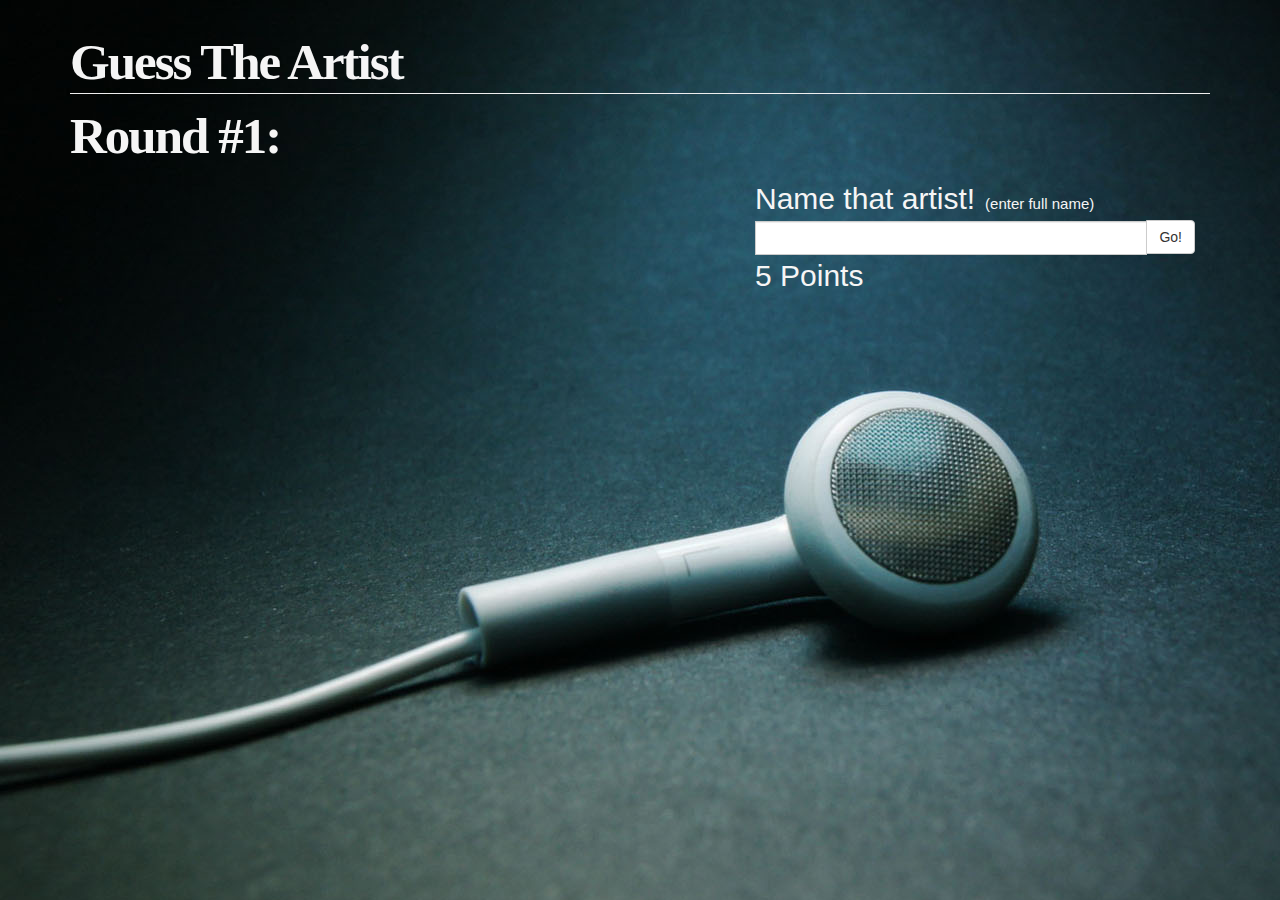
==== commit 95b2a029: "Update MusicWebQuiz.html" ====
--- a/MusicWebQuiz.html
+++ b/MusicWebQuiz.html
@@ -1,1414 +1,57 @@
-sssssss
+<!DOCTYPE html>
 
-
-
-<!DOCTYPE html>
-<html lang="en">
-
+<html lang="en" xmlns="http://www.w3.org/1999/xhtml">
 <head>
-  <meta charset="utf-8">
-  <link rel="dns-prefetch" href="https://assets-cdn.github.com">
-  <link rel="dns-prefetch" href="https://avatars0.githubusercontent.com">
-  <link rel="dns-prefetch" href="https://avatars1.githubusercontent.com">
-  <link rel="dns-prefetch" href="https://avatars2.githubusercontent.com">
-  <link rel="dns-prefetch" href="https://avatars3.githubusercontent.com">
-  <link rel="dns-prefetch" href="https://github-cloud.s3.amazonaws.com">
-  <link rel="dns-prefetch" href="https://user-images.githubusercontent.com/">
-
-
-
-  <link crossorigin="anonymous" media="all" integrity="sha512-pO33jvcHJW+Is841g3EjvCxCYy5felC5kerQ4UrmoxEtKiPefXZ/Cqmo+guuBClWRTs0c0/rjDWAV5oELOxJtg=="
-    rel="stylesheet" href="https://assets-cdn.github.com/assets/frameworks-595acde653bb1d1cb9b98b07b1be666b.css" />
-  <link crossorigin="anonymous" media="all" integrity="sha512-B/3oaWdUc5i7IZp7RkTCSzIjsB+wljbMDXRhQahrlRfscyW+TGshzvZDts/nHhOAEpDZKf7ejAExN/VZ4Xl8Fw=="
-    rel="stylesheet" href="https://assets-cdn.github.com/assets/github-8749741410d91d08bec7c2af35495440.css" />
-
-
-
-
-
-
-  <meta name="viewport" content="width=device-width">
-
-  <title>ItunesWebQuiz/MusicWebQuiz.html at master Â· shakedav/ItunesWebQuiz</title>
-  <meta name="description" content="A small game for guessing artist and album from itunes - shakedav/ItunesWebQuiz">
-  <link rel="search" type="application/opensearchdescription+xml" href="/opensearch.xml" title="GitHub">
-  <link rel="fluid-icon" href="https://github.com/fluidicon.png" title="GitHub">
-  <meta property="fb:app_id" content="1401488693436528">
-
-
-  <meta property="og:image" content="https://avatars3.githubusercontent.com/u/11535395?s=400&amp;v=4" />
-  <meta property="og:site_name" content="GitHub" />
-  <meta property="og:type" content="object" />
-  <meta property="og:title" content="shakedav/ItunesWebQuiz" />
-  <meta property="og:url" content="https://github.com/shakedav/ItunesWebQuiz" />
-  <meta property="og:description" content="A small game for guessing artist and album from itunes - shakedav/ItunesWebQuiz" />
-
-  <link rel="assets" href="https://assets-cdn.github.com/">
-  <link rel="web-socket" href="wss://live.github.com/_sockets/VjI6MzM3MDQ5OTA4OmMyOGMxNGIxM2I0NzBjYzk2ZjAwNGVhMGU0NmZiMDgzZmVlZGMwMjFjNTdmODU0ZDg5N2FiYjMzYjNhMDg0MWY=--b9c0292fcd31a9b07e25635de57bb14995c204c9">
-  <meta name="pjax-timeout" content="1000">
-  <link rel="sudo-modal" href="/sessions/sudo_modal">
-  <meta name="request-id" content="CE51:16D5:1385FB4:2426466:5BE1950A" data-pjax-transient>
-
-
-
-
-  <meta name="selected-link" value="repo_source" data-pjax-transient>
-
-  <meta name="google-site-verification" content="KT5gs8h0wvaagLKAVWq8bbeNwnZZK1r1XQysX3xurLU">
-  <meta name="google-site-verification" content="ZzhVyEFwb7w3e0-uOTltm8Jsck2F5StVihD0exw2fsA">
-  <meta name="google-site-verification" content="GXs5KoUUkNCoaAZn7wPN-t01Pywp9M3sEjnt_3_ZWPc">
-
-  <meta name="octolytics-host" content="collector.githubapp.com" />
-  <meta name="octolytics-app-id" content="github" />
-  <meta name="octolytics-event-url" content="https://collector.githubapp.com/github-external/browser_event" />
-  <meta name="octolytics-dimension-request_id" content="CE51:16D5:1385FB4:2426466:5BE1950A" />
-  <meta name="octolytics-dimension-region_edge" content="iad" />
-  <meta name="octolytics-dimension-region_render" content="iad" />
-  <meta name="octolytics-actor-id" content="11535395" />
-  <meta name="octolytics-actor-login" content="shakedav" />
-  <meta name="octolytics-actor-hash" content="28cf01d2a35a0eb5db7145211309d807af14f17b1b523356af28ca8087302258" />
-  <meta name="analytics-location" content="/&lt;user-name&gt;/&lt;repo-name&gt;/blob/show" data-pjax-transient="true" />
-
-
-
-  <meta name="google-analytics" content="UA-3769691-2">
-
-  <meta class="js-ga-set" name="userId" content="840d26d6eca49d8ed1694abca7c0ff06" %>
-
-  <meta class="js-ga-set" name="dimension1" content="Logged In">
-
-
-
-
-
-  <meta name="hostname" content="github.com">
-  <meta name="user-login" content="shakedav">
-
-  <meta name="expected-hostname" content="github.com">
-  <meta name="js-proxy-site-detection-payload" content="[base64]">
-
-  <meta name="enabled-features" content="DASHBOARD_V2_LAYOUT_OPT_IN,EXPLORE_DISCOVER_REPOSITORIES,UNIVERSE_BANNER,MARKETPLACE_PLAN_RESTRICTION_EDITOR,NOTIFY_ON_BLOCK,SAVED_THREADS,SUGGESTED_CHANGES_UX_TEST">
-
-  <meta name="html-safe-nonce" content="c5352848a7d2485f4f75a3c21114da11f59770d1">
-
-  <meta http-equiv="x-pjax-version" content="aa4142dfbf963b2265e648d8cbf0578a">
-
-
-  <link href="https://github.com/shakedav/ItunesWebQuiz/commits/master.atom" rel="alternate" title="Recent Commits to ItunesWebQuiz:master"
-    type="application/atom+xml">
-
-  <meta name="go-import" content="github.com/shakedav/ItunesWebQuiz git https://github.com/shakedav/ItunesWebQuiz.git">
-
-  <meta name="octolytics-dimension-user_id" content="11535395" />
-  <meta name="octolytics-dimension-user_login" content="shakedav" />
-  <meta name="octolytics-dimension-repository_id" content="98128324" />
-  <meta name="octolytics-dimension-repository_nwo" content="shakedav/ItunesWebQuiz" />
-  <meta name="octolytics-dimension-repository_public" content="true" />
-  <meta name="octolytics-dimension-repository_is_fork" content="false" />
-  <meta name="octolytics-dimension-repository_network_root_id" content="98128324" />
-  <meta name="octolytics-dimension-repository_network_root_nwo" content="shakedav/ItunesWebQuiz" />
-  <meta name="octolytics-dimension-repository_explore_github_marketplace_ci_cta_shown" content="true" />
-
-
-  <link rel="canonical" href="https://github.com/shakedav/ItunesWebQuiz/blob/master/MusicWebQuiz.html"
-    data-pjax-transient>
-
-
-  <meta name="browser-stats-url" content="https://api.github.com/_private/browser/stats">
-
-  <meta name="browser-errors-url" content="https://api.github.com/_private/browser/errors">
-
-  <link rel="mask-icon" href="https://assets-cdn.github.com/pinned-octocat.svg" color="#000000">
-  <link rel="icon" type="image/x-icon" class="js-site-favicon" href="https://assets-cdn.github.com/favicon.ico">
-
-  <meta name="theme-color" content="#1e2327">
-
-
-  <meta name="u2f-support" content="true">
-
-  <link rel="manifest" href="/manifest.json" crossOrigin="use-credentials">
-
+    <meta charset="utf-8" />
+    <title>Guess The Artist</title>   
+    <link rel="stylesheet" href="https://maxcdn.bootstrapcdn.com/bootstrap/3.3.1/css/bootstrap.min.css">    
+    <link rel="stylesheet" type="text/css" href="Style.css">
+    <script src="http://code.jquery.com/jquery-2.1.0.min.js"></script>
+    <script src="GuessArtist.js"></script>
 </head>
-
-<body class="logged-in env-production emoji-size-boost page-blob">
-
-
-  <div class="position-relative js-header-wrapper ">
-    <a href="#start-of-content" tabindex="1" class="p-3 bg-blue text-white show-on-focus js-skip-to-content">Skip to
-      content</a>
-    <div id="js-pjax-loader-bar" class="pjax-loader-bar">
-      <div class="progress"></div>
-    </div>
-
-
-
-
-
-
-
-
-    <header class="Header  f5" role="banner">
-      <div class="d-flex flex-justify-between px-3 ">
-        <div class="d-flex flex-justify-between ">
-          <div class="">
-            <a class="header-logo-invertocat" href="https://github.com/" data-hotkey="g d" aria-label="Homepage"
-              data-ga-click="Header, go to dashboard, icon:logo">
-              <svg height="32" class="octicon octicon-mark-github" viewBox="0 0 16 16" version="1.1" width="32"
-                aria-hidden="true">
-                <path fill-rule="evenodd" d="M8 0C3.58 0 0 3.58 0 8c0 3.54 2.29 6.53 5.47 7.59.4.07.55-.17.55-.38 0-.19-.01-.82-.01-1.49-2.01.37-2.53-.49-2.69-.94-.09-.23-.48-.94-.82-1.13-.28-.15-.68-.52-.01-.53.63-.01 1.08.58 1.23.82.72 1.21 1.87.87 2.33.66.07-.52.28-.87.51-1.07-1.78-.2-3.64-.89-3.64-3.95 0-.87.31-1.59.82-2.15-.08-.2-.36-1.02.08-2.12 0 0 .67-.21 2.2.82.64-.18 1.32-.27 2-.27.68 0 1.36.09 2 .27 1.53-1.04 2.2-.82 2.2-.82.44 1.1.16 1.92.08 2.12.51.56.82 1.27.82 2.15 0 3.07-1.87 3.75-3.65 3.95.29.25.54.73.54 1.48 0 1.07-.01 1.93-.01 2.2 0 .21.15.46.55.38A8.013 8.013 0 0 0 16 8c0-4.42-3.58-8-8-8z" /></svg>
-            </a>
-
-          </div>
+<body>
+    <div class="container">
+        <h2 class="page-header">Guess The Artist</h2>
+        <h2 id="roundTitle"></h2>
+        <div class="col-lg-6" id="textBoxArea">
+            <div class="input-group">
+                <span id="questionText">Name that artist!</span>
+                <span class="fullNameComment">(enter full name)</span>
+                <input type="text" class="form-control" id="nameOfArtist">
+                <span class="input-group-btn">
+                    <button class="btn btn-default" type="button" id="sendGuess">Go!</button>
+                </span>                
+            </div>
+            <div><span id="pointsNum">5 Points</span></div>
+            <div id="correct" class="alert alert-success hiddenAtFirst answerType" role="alert">Are you Yoav Kutner?</div>
+            <div id="wrong" class="alert alert-danger hiddenAtFirst answerType" role="alert">I was thinking about someone else...</div>
 
         </div>
-
-        <div class="HeaderMenu d-flex flex-justify-between flex-auto">
-          <div class="d-flex">
-            <div class="">
-              <div class="header-search scoped-search site-scoped-search js-site-search position-relative js-jump-to"
-                role="combobox" aria-owns="jump-to-results" aria-label="Search or jump to" aria-haspopup="listbox"
-                aria-expanded="false">
-                <div class="position-relative">
-                  <!-- '"` -->
-                  <!-- </textarea></xmp> -->
-                  </option>
-                  </form>
-                  <form class="js-site-search-form" data-scope-type="Repository" data-scope-id="98128324"
-                    data-scoped-search-url="/shakedav/ItunesWebQuiz/search" data-unscoped-search-url="/search" action="/shakedav/ItunesWebQuiz/search"
-                    accept-charset="UTF-8" method="get"><input name="utf8" type="hidden" value="&#x2713;" />
-                    <label class="form-control header-search-wrapper header-search-wrapper-jump-to position-relative d-flex flex-justify-between flex-items-center js-chromeless-input-container">
-                      <input type="text" class="form-control header-search-input jump-to-field js-jump-to-field js-site-search-focus js-site-search-field is-clearable"
-                        data-hotkey="s,/" name="q" value="" placeholder="Search or jump toâ¦" data-unscoped-placeholder="Search or jump toâ¦"
-                        data-scoped-placeholder="Search or jump toâ¦" autocapitalize="off" aria-autocomplete="list"
-                        aria-controls="jump-to-results" data-jump-to-suggestions-path="/_graphql/GetSuggestedNavigationDestinations#csrf-token=CI7w5cqc/DBaidnogniu4/DMMvYI7M4p5Tilgcs01J75pARh9mEKqzw/1oQCes9m5rsh1yZdWtjVYcK/GzQkuA=="
-                        spellcheck="false" autocomplete="off">
-                      <input type="hidden" class="js-site-search-type-field" name="type">
-                      <img src="https://assets-cdn.github.com/images/search-shortcut-hint.svg" alt="" class="mr-2 header-search-key-slash">
-
-                      <div class="Box position-absolute overflow-hidden d-none jump-to-suggestions js-jump-to-suggestions-container">
-                        <ul class="d-none js-jump-to-suggestions-template-container">
-                          <li class="d-flex flex-justify-start flex-items-center p-0 f5 navigation-item js-navigation-item"
-                            role="option">
-                            <a tabindex="-1" class="no-underline d-flex flex-auto flex-items-center p-2 jump-to-suggestions-path js-jump-to-suggestion-path js-navigation-open"
-                              href="">
-                              <div class="jump-to-octicon js-jump-to-octicon flex-shrink-0 mr-2 text-center d-none">
-                                <svg height="16" width="16" class="octicon octicon-repo flex-shrink-0 js-jump-to-octicon-repo d-none"
-                                  title="Repository" aria-label="Repository" viewBox="0 0 12 16" version="1.1" role="img">
-                                  <path fill-rule="evenodd" d="M4 9H3V8h1v1zm0-3H3v1h1V6zm0-2H3v1h1V4zm0-2H3v1h1V2zm8-1v12c0 .55-.45 1-1 1H6v2l-1.5-1.5L3 16v-2H1c-.55 0-1-.45-1-1V1c0-.55.45-1 1-1h10c.55 0 1 .45 1 1zm-1 10H1v2h2v-1h3v1h5v-2zm0-10H2v9h9V1z" /></svg>
-                                <svg height="16" width="16" class="octicon octicon-project flex-shrink-0 js-jump-to-octicon-project d-none"
-                                  title="Project" aria-label="Project" viewBox="0 0 15 16" version="1.1" role="img">
-                                  <path fill-rule="evenodd" d="M10 12h3V2h-3v10zm-4-2h3V2H6v8zm-4 4h3V2H2v12zm-1 1h13V1H1v14zM14 0H1a1 1 0 0 0-1 1v14a1 1 0 0 0 1 1h13a1 1 0 0 0 1-1V1a1 1 0 0 0-1-1z" /></svg>
-                                <svg height="16" width="16" class="octicon octicon-search flex-shrink-0 js-jump-to-octicon-search d-none"
-                                  title="Search" aria-label="Search" viewBox="0 0 16 16" version="1.1" role="img">
-                                  <path fill-rule="evenodd" d="M15.7 13.3l-3.81-3.83A5.93 5.93 0 0 0 13 6c0-3.31-2.69-6-6-6S1 2.69 1 6s2.69 6 6 6c1.3 0 2.48-.41 3.47-1.11l3.83 3.81c.19.2.45.3.7.3.25 0 .52-.09.7-.3a.996.996 0 0 0 0-1.41v.01zM7 10.7c-2.59 0-4.7-2.11-4.7-4.7 0-2.59 2.11-4.7 4.7-4.7 2.59 0 4.7 2.11 4.7 4.7 0 2.59-2.11 4.7-4.7 4.7z" /></svg>
-                              </div>
-
-                              <img class="avatar mr-2 flex-shrink-0 js-jump-to-suggestion-avatar d-none" alt=""
-                                aria-label="Team" src="" width="28" height="28">
-
-                              <div class="jump-to-suggestion-name js-jump-to-suggestion-name flex-auto overflow-hidden text-left no-wrap css-truncate css-truncate-target">
-                              </div>
-
-                              <div class="border rounded-1 flex-shrink-0 bg-gray px-1 text-gray-light ml-1 f6 d-none js-jump-to-badge-search">
-                                <span class="js-jump-to-badge-search-text-default d-none" aria-label="in this repository">
-                                  In this repository
-                                </span>
-                                <span class="js-jump-to-badge-search-text-global d-none" aria-label="in all of GitHub">
-                                  All GitHub
-                                </span>
-                                <span aria-hidden="true" class="d-inline-block ml-1 v-align-middle">âµ</span>
-                              </div>
-
-                              <div aria-hidden="true" class="border rounded-1 flex-shrink-0 bg-gray px-1 text-gray-light ml-1 f6 d-none d-on-nav-focus js-jump-to-badge-jump">
-                                Jump to
-                                <span class="d-inline-block ml-1 v-align-middle">âµ</span>
-                              </div>
-                            </a>
-                          </li>
-                        </ul>
-                        <ul class="d-none js-jump-to-no-results-template-container">
-                          <li class="d-flex flex-justify-center flex-items-center p-3 f5 d-none">
-                            <span class="text-gray">No suggested jump to results</span>
-                          </li>
-                        </ul>
-
-                        <ul id="jump-to-results" role="listbox" class="js-navigation-container jump-to-suggestions-results-container js-jump-to-suggestions-results-container">
-                          <li class="d-flex flex-justify-center flex-items-center p-0 f5">
-                            <img src="https://assets-cdn.github.com/images/spinners/octocat-spinner-128.gif" alt="Octocat Spinner Icon"
-                              class="m-2" width="28">
-                          </li>
-                        </ul>
-                      </div>
-                    </label>
-                  </form>
-                </div>
-              </div>
-
+        <div id="albums" style="display:none">
+            <div class="numberCircle" style="display:none;" id="question1"><span class="questionNum">1</span></div>
+            <div id="album1" class="albumName" style="display:none">
+                <span class="title">Album Name: </span><span class="name"></span>
             </div>
-
-            <ul class="d-flex pl-2 flex-items-center text-bold list-style-none" role="navigation">
-              <li>
-                <a class="js-selected-navigation-item HeaderNavlink px-2" data-hotkey="g p" data-ga-click="Header, click, Nav menu - item:pulls context:user"
-                  aria-label="Pull requests you created" data-selected-links="/pulls /pulls/assigned /pulls/mentioned /pulls"
-                  href="/pulls">
-                  Pull requests
-                </a> </li>
-              <li>
-                <a class="js-selected-navigation-item HeaderNavlink px-2" data-hotkey="g i" data-ga-click="Header, click, Nav menu - item:issues context:user"
-                  aria-label="Issues you created" data-selected-links="/issues /issues/assigned /issues/mentioned /issues"
-                  href="/issues">
-                  Issues
-                </a> </li>
-              <li class="position-relative">
-                <a class="js-selected-navigation-item HeaderNavlink px-2" data-ga-click="Header, click, Nav menu - item:marketplace context:user"
-                  data-octo-click="marketplace_click" data-octo-dimensions="location:nav_bar" data-selected-links=" /marketplace"
-                  href="/marketplace">
-                  Marketplace
-                </a>
-              </li>
-              <li>
-                <a class="js-selected-navigation-item HeaderNavlink px-2" data-ga-click="Header, click, Nav menu - item:explore"
-                  data-selected-links="/explore /trending /trending/developers /integrations /integrations/feature/code /integrations/feature/collaborate /integrations/feature/ship showcases showcases_search showcases_landing /explore"
-                  href="/explore">
-                  Explore
-                </a> </li>
-            </ul>
-          </div>
-
-          <div class="d-flex">
-
-            <ul class="user-nav d-flex flex-items-center list-style-none" id="user-links">
-              <li class="dropdown">
-                <span class="d-inline-block  px-2">
-
-                  <a aria-label="You have unread notifications" class="notification-indicator tooltipped tooltipped-s  js-socket-channel js-notification-indicator"
-                    data-hotkey="g n" data-ga-click="Header, go to notifications, icon:unread" data-channel="notification-changed:11535395"
-                    href="/notifications">
-                    <span class="mail-status unread"></span>
-                    <svg class="octicon octicon-bell" viewBox="0 0 14 16" version="1.1" width="14" height="16"
-                      aria-hidden="true">
-                      <path fill-rule="evenodd" d="M13.99 11.991v1H0v-1l.73-.58c.769-.769.809-2.547 1.189-4.416.77-3.767 4.077-4.996 4.077-4.996 0-.55.45-1 .999-1 .55 0 1 .45 1 1 0 0 3.387 1.229 4.156 4.996.38 1.879.42 3.657 1.19 4.417l.659.58h-.01zM6.995 15.99c1.11 0 1.999-.89 1.999-1.999H4.996c0 1.11.89 1.999 1.999 1.999z" /></svg>
-                  </a>
-                </span>
-              </li>
-
-              <li class="dropdown">
-                <details class="details-overlay details-reset d-flex px-2 flex-items-center">
-                  <summary class="HeaderNavlink" aria-label="Create newâ¦" data-ga-click="Header, create new, icon:add">
-                    <svg class="octicon octicon-plus float-left mr-1 mt-1" viewBox="0 0 12 16" version="1.1" width="12"
-                      height="16" aria-hidden="true">
-                      <path fill-rule="evenodd" d="M12 9H7v5H5V9H0V7h5V2h2v5h5v2z" /></svg>
-                    <span class="dropdown-caret mt-1"></span>
-                  </summary>
-                  <details-menu class="dropdown-menu dropdown-menu-sw">
-
-                    <a role="menuitem" class="dropdown-item" href="/new" data-ga-click="Header, create new repository">
-                      New repository
-                    </a>
-
-                    <a role="menuitem" class="dropdown-item" href="/new/import" data-ga-click="Header, import a repository">
-                      Import repository
-                    </a>
-
-                    <a role="menuitem" class="dropdown-item" href="https://gist.github.com/" data-ga-click="Header, create new gist">
-                      New gist
-                    </a>
-
-                    <a role="menuitem" class="dropdown-item" href="/organizations/new" data-ga-click="Header, create new organization">
-                      New organization
-                    </a>
-
-
-                    <div class="dropdown-divider"></div>
-                    <div class="dropdown-header">
-                      <span title="shakedav/ItunesWebQuiz">This repository</span>
+            <div class="numberCircle" style="display:none" id="question2"><span class="questionNum">2</span></div>
+            <div id="album2" class="albumName" style="display:none">
+                <span class="title">Album Name: </span><span class="name"></span>
+            </div>
+            <div class="numberCircle" style="display:none" id="question3"><span class="questionNum">3</span></div>
+            <div id="album3" class="albumArtContainer albumName" style="display:none">
+                <span class="title">Album Name: </span><span class="name"></span>
+                    <div id="albumArt" class="albumArt">
+                        <span>Hint:</span>
+                        <div style="float:left"><img id="lastAlbum" src="" /></div>
                     </div>
-                    <a role="menuitem" class="dropdown-item" href="/shakedav/ItunesWebQuiz/issues/new" data-ga-click="Header, create new issue">
-                      New issue
-                    </a>
-
-
-                  </details-menu>
-                </details>
-              </li>
-
-              <li class="dropdown">
-
-                <details class="details-overlay details-reset d-flex pl-2 flex-items-center">
-                  <summary class="HeaderNavlink name mt-1" aria-label="View profile and more" data-ga-click="Header, show menu, icon:avatar">
-                    <img alt="@shakedav" class="avatar float-left mr-1" src="https://avatars1.githubusercontent.com/u/11535395?s=40&amp;v=4"
-                      height="20" width="20">
-                    <span class="dropdown-caret"></span>
-                  </summary>
-                  <details-menu class="dropdown-menu dropdown-menu-sw">
-                    <ul>
-                      <li class="header-nav-current-user css-truncate"><a role="menuitem" class="no-underline user-profile-link px-3 pt-2 pb-2 mb-n2 mt-n1 d-block"
-                          href="/shakedav" data-ga-click="Header, go to profile, text:Signed in as">Signed in as
-                          <strong class="css-truncate-target">shakedav</strong></a></li>
-                      <li class="dropdown-divider"></li>
-                      <li><a role="menuitem" class="dropdown-item" href="/shakedav" data-ga-click="Header, go to profile, text:your profile">Your
-                          profile</a></li>
-                      <li><a role="menuitem" class="dropdown-item" href="/shakedav?tab=repositories" data-ga-click="Header, go to repositories, text:your repositories">Your
-                          repositories</a></li>
-
-
-                      <li><a role="menuitem" class="dropdown-item" href="/shakedav?tab=stars" data-ga-click="Header, go to starred repos, text:your stars">Your
-                          stars</a></li>
-                      <li><a role="menuitem" class="dropdown-item" href="https://gist.github.com/" data-ga-click="Header, your gists, text:your gists">Your
-                          gists</a></li>
-                      <li class="dropdown-divider"></li>
-                      <li><a role="menuitem" class="dropdown-item" href="https://help.github.com" data-ga-click="Header, go to help, text:help">Help</a></li>
-                      <li><a role="menuitem" class="dropdown-item" href="/settings/profile" data-ga-click="Header, go to settings, icon:settings">Settings</a></li>
-                      <li>
-                        <!-- '"` -->
-                        <!-- </textarea></xmp> -->
-                        </option>
-                        </form>
-                        <form class="logout-form" action="/logout" accept-charset="UTF-8" method="post"><input name="utf8"
-                            type="hidden" value="&#x2713;" /><input type="hidden" name="authenticity_token" value="VztkTuQdqq9RtKwIVPJbyKp+uo1OFdoFlV8ae7CQ2zMlCZNNn4tom+9q9gvOC4Bl50pVzfWdrxE5f6gIyMUjtQ==" />
-                          <button type="submit" class="dropdown-item dropdown-signout" data-ga-click="Header, sign out, icon:logout"
-                            role="menuitem">
-                            Sign out
-                          </button>
-                        </form>
-                      </li>
-                    </ul>
-                  </details-menu>
-                </details>
-              </li>
-            </ul>
-
-
-
-            <!-- '"` -->
-            <!-- </textarea></xmp> -->
-            </option>
-            </form>
-            <form class="sr-only right-0" action="/logout" accept-charset="UTF-8" method="post"><input name="utf8" type="hidden"
-                value="&#x2713;" /><input type="hidden" name="authenticity_token" value="JMxPa9a9kAQAUddcYQsxwLzjIPRCwssYbk5TjQOsZaBW/rhorStSML6PjV/78upt8dfPtPlKvgzCbuH+e/mdJg==" />
-              <button type="submit" class="dropdown-item dropdown-signout" data-ga-click="Header, sign out, icon:logout">
-                Sign out
-              </button>
-            </form>
-          </div>
+            </div>
         </div>
-      </div>
-    </header>
-
-
-
-  </div>
-
-  <div id="start-of-content" class="show-on-focus"></div>
-
-  <div id="js-flash-container">
-
-
-  </div>
-
-
-
-  <div role="main" class="application-main ">
-    <div itemscope itemtype="http://schema.org/SoftwareSourceCode" class="">
-      <div id="js-repo-pjax-container" data-pjax-container>
-
-
-
-
-
-
-
-
-        <div class="pagehead repohead instapaper_ignore readability-menu experiment-repo-nav  ">
-          <div class="repohead-details-container clearfix container">
-
-            <ul class="pagehead-actions">
-              <li>
-                <!-- '"` -->
-                <!-- </textarea></xmp> -->
-                </option>
-                </form>
-                <form data-remote="true" class="js-social-form js-social-container" action="/notifications/subscribe"
-                  accept-charset="UTF-8" method="post"><input name="utf8" type="hidden" value="&#x2713;" /><input type="hidden"
-                    name="authenticity_token" value="tiJRani/6+sEHomeLPjn9CAQx5gIbzyYLUxTZ79Vvz8fBYUUGmIUyjog6tyGKAXqhRFa+D+30P/W/+ib/DIPwg==" />
-                  <input type="hidden" name="repository_id" id="repository_id" value="98128324" class="form-control" />
-
-                  <details class="details-reset details-overlay select-menu float-left">
-                    <summary class="btn btn-sm btn-with-count select-menu-button" data-ga-click="Repository, click Watch settings, action:blob#show">
-                      <span data-menu-button>
-                        <svg class="octicon octicon-eye v-align-text-bottom" viewBox="0 0 16 16" version="1.1" width="16"
-                          height="16" aria-hidden="true">
-                          <path fill-rule="evenodd" d="M8.06 2C3 2 0 8 0 8s3 6 8.06 6C13 14 16 8 16 8s-3-6-7.94-6zM8 12c-2.2 0-4-1.78-4-4 0-2.2 1.8-4 4-4 2.22 0 4 1.8 4 4 0 2.22-1.78 4-4 4zm2-4c0 1.11-.89 2-2 2-1.11 0-2-.89-2-2 0-1.11.89-2 2-2 1.11 0 2 .89 2 2z" /></svg>
-                        Unwatch
-                      </span>
-                    </summary>
-                    <details-menu class="select-menu-modal position-absolute mt-5" style="z-index: 99;">
-                      <div class="select-menu-header">
-                        <span class="select-menu-title">Notifications</span>
-                      </div>
-                      <div class="select-menu-list">
-                        <button type="submit" name="do" value="included" class="select-menu-item width-full"
-                          aria-checked="false" role="menuitemradio">
-                          <svg class="octicon octicon-check select-menu-item-icon" viewBox="0 0 12 16" version="1.1"
-                            width="12" height="16" aria-hidden="true">
-                            <path fill-rule="evenodd" d="M12 5l-8 8-4-4 1.5-1.5L4 10l6.5-6.5L12 5z" /></svg>
-                          <div class="select-menu-item-text">
-                            <span class="select-menu-item-heading">Not watching</span>
-                            <span class="description">Be notified when participating or @mentioned.</span>
-                            <span class="hidden-select-button-text" data-menu-button-contents>
-                              <svg class="octicon octicon-eye v-align-text-bottom" viewBox="0 0 16 16" version="1.1"
-                                width="16" height="16" aria-hidden="true">
-                                <path fill-rule="evenodd" d="M8.06 2C3 2 0 8 0 8s3 6 8.06 6C13 14 16 8 16 8s-3-6-7.94-6zM8 12c-2.2 0-4-1.78-4-4 0-2.2 1.8-4 4-4 2.22 0 4 1.8 4 4 0 2.22-1.78 4-4 4zm2-4c0 1.11-.89 2-2 2-1.11 0-2-.89-2-2 0-1.11.89-2 2-2 1.11 0 2 .89 2 2z" /></svg>
-                              Watch
-                            </span>
-                          </div>
-                        </button>
-
-                        <button type="submit" name="do" value="subscribed" class="select-menu-item width-full"
-                          aria-checked="true" role="menuitemradio">
-                          <svg class="octicon octicon-check select-menu-item-icon" viewBox="0 0 12 16" version="1.1"
-                            width="12" height="16" aria-hidden="true">
-                            <path fill-rule="evenodd" d="M12 5l-8 8-4-4 1.5-1.5L4 10l6.5-6.5L12 5z" /></svg>
-                          <div class="select-menu-item-text">
-                            <span class="select-menu-item-heading">Watching</span>
-                            <span class="description">Be notified of all conversations.</span>
-                            <span class="hidden-select-button-text" data-menu-button-contents>
-                              <svg class="octicon octicon-eye v-align-text-bottom" viewBox="0 0 16 16" version="1.1"
-                                width="16" height="16" aria-hidden="true">
-                                <path fill-rule="evenodd" d="M8.06 2C3 2 0 8 0 8s3 6 8.06 6C13 14 16 8 16 8s-3-6-7.94-6zM8 12c-2.2 0-4-1.78-4-4 0-2.2 1.8-4 4-4 2.22 0 4 1.8 4 4 0 2.22-1.78 4-4 4zm2-4c0 1.11-.89 2-2 2-1.11 0-2-.89-2-2 0-1.11.89-2 2-2 1.11 0 2 .89 2 2z" /></svg>
-                              Unwatch
-                            </span>
-                          </div>
-                        </button>
-
-                        <button type="submit" name="do" value="ignore" class="select-menu-item width-full" aria-checked="false"
-                          role="menuitemradio">
-                          <svg class="octicon octicon-check select-menu-item-icon" viewBox="0 0 12 16" version="1.1"
-                            width="12" height="16" aria-hidden="true">
-                            <path fill-rule="evenodd" d="M12 5l-8 8-4-4 1.5-1.5L4 10l6.5-6.5L12 5z" /></svg>
-                          <div class="select-menu-item-text">
-                            <span class="select-menu-item-heading">Ignoring</span>
-                            <span class="description">Never be notified.</span>
-                            <span class="hidden-select-button-text" data-menu-button-contents>
-                              <svg class="octicon octicon-mute v-align-text-bottom" viewBox="0 0 16 16" version="1.1"
-                                width="16" height="16" aria-hidden="true">
-                                <path fill-rule="evenodd" d="M8 2.81v10.38c0 .67-.81 1-1.28.53L3 10H1c-.55 0-1-.45-1-1V7c0-.55.45-1 1-1h2l3.72-3.72C7.19 1.81 8 2.14 8 2.81zm7.53 3.22l-1.06-1.06-1.97 1.97-1.97-1.97-1.06 1.06L11.44 8 9.47 9.97l1.06 1.06 1.97-1.97 1.97 1.97 1.06-1.06L13.56 8l1.97-1.97z" /></svg>
-                              Stop ignoring
-                            </span>
-                          </div>
-                        </button>
-                      </div>
-                    </details-menu>
-                  </details>
-                  <a class="social-count js-social-count" href="/shakedav/ItunesWebQuiz/watchers" aria-label="1 user is watching this repository">
-                    1
-                  </a>
-                </form>
-              </li>
-
-              <li>
-
-                <div class="js-toggler-container js-social-container starring-container ">
-                  <!-- '"` -->
-                  <!-- </textarea></xmp> -->
-                  </option>
-                  </form>
-                  <form class="starred js-social-form" action="/shakedav/ItunesWebQuiz/unstar" accept-charset="UTF-8"
-                    method="post"><input name="utf8" type="hidden" value="&#x2713;" /><input type="hidden" name="authenticity_token"
-                      value="dGfykC128IwelulT3rR4fszhs8lWvWRtBWBMXPWt2Lhke3zQjJQim1TDgyJrM7phrrq4EWGedbsB8u0bfHDd1Q==" />
-                    <input type="hidden" name="context" value="repository"></input>
-                    <button type="submit" class="btn btn-sm btn-with-count js-toggler-target" aria-label="Unstar this repository"
-                      title="Unstar shakedav/ItunesWebQuiz" data-ga-click="Repository, click unstar button, action:blob#show; text:Unstar">
-                      <svg class="octicon octicon-star v-align-text-bottom" viewBox="0 0 14 16" version="1.1" width="14"
-                        height="16" aria-hidden="true">
-                        <path fill-rule="evenodd" d="M14 6l-4.9-.64L7 1 4.9 5.36 0 6l3.6 3.26L2.67 14 7 11.67 11.33 14l-.93-4.74L14 6z" /></svg>
-                      Unstar
-                    </button>
-                    <a class="social-count js-social-count" href="/shakedav/ItunesWebQuiz/stargazers" aria-label="0 users starred this repository">
-                      0
-                    </a>
-                  </form>
-                  <!-- '"` -->
-                  <!-- </textarea></xmp> -->
-                  </option>
-                  </form>
-                  <form class="unstarred js-social-form" action="/shakedav/ItunesWebQuiz/star" accept-charset="UTF-8"
-                    method="post"><input name="utf8" type="hidden" value="&#x2713;" /><input type="hidden" name="authenticity_token"
-                      value="S7Stf7DaRt0ScsGw1w90xy4ZuauwDzLYs3FzDy3Z7NgvvVygzuiLxXj2Xk2hJr0pz8sVHuYAQf3CRna/BwsgDw==" />
-                    <input type="hidden" name="context" value="repository"></input>
-                    <button type="submit" class="btn btn-sm btn-with-count js-toggler-target" aria-label="Star this repository"
-                      title="Star shakedav/ItunesWebQuiz" data-ga-click="Repository, click star button, action:blob#show; text:Star">
-                      <svg class="octicon octicon-star v-align-text-bottom" viewBox="0 0 14 16" version="1.1" width="14"
-                        height="16" aria-hidden="true">
-                        <path fill-rule="evenodd" d="M14 6l-4.9-.64L7 1 4.9 5.36 0 6l3.6 3.26L2.67 14 7 11.67 11.33 14l-.93-4.74L14 6z" /></svg>
-                      Star
-                    </button>
-                    <a class="social-count js-social-count" href="/shakedav/ItunesWebQuiz/stargazers" aria-label="0 users starred this repository">
-                      0
-                    </a>
-                  </form>
-                </div>
-
-              </li>
-
-              <li>
-                <span class="btn btn-sm btn-with-count disabled tooltipped tooltipped-sw" aria-label="Cannot fork because you own this repository and are not a member of any organizations.">
-                  <svg class="octicon octicon-repo-forked v-align-text-bottom" viewBox="0 0 10 16" version="1.1" width="10"
-                    height="16" aria-hidden="true">
-                    <path fill-rule="evenodd" d="M8 1a1.993 1.993 0 0 0-1 3.72V6L5 8 3 6V4.72A1.993 1.993 0 0 0 2 1a1.993 1.993 0 0 0-1 3.72V6.5l3 3v1.78A1.993 1.993 0 0 0 5 15a1.993 1.993 0 0 0 1-3.72V9.5l3-3V4.72A1.993 1.993 0 0 0 8 1zM2 4.2C1.34 4.2.8 3.65.8 3c0-.65.55-1.2 1.2-1.2.65 0 1.2.55 1.2 1.2 0 .65-.55 1.2-1.2 1.2zm3 10c-.66 0-1.2-.55-1.2-1.2 0-.65.55-1.2 1.2-1.2.65 0 1.2.55 1.2 1.2 0 .65-.55 1.2-1.2 1.2zm3-10c-.66 0-1.2-.55-1.2-1.2 0-.65.55-1.2 1.2-1.2.65 0 1.2.55 1.2 1.2 0 .65-.55 1.2-1.2 1.2z" /></svg>
-                  Fork
-                </span>
-                <a href="/shakedav/ItunesWebQuiz/network/members" class="social-count" aria-label="0 users forked this repository">
-                  0
-                </a>
-              </li>
-            </ul>
-
-            <h1 class="public ">
-              <svg class="octicon octicon-repo" viewBox="0 0 12 16" version="1.1" width="12" height="16" aria-hidden="true">
-                <path fill-rule="evenodd" d="M4 9H3V8h1v1zm0-3H3v1h1V6zm0-2H3v1h1V4zm0-2H3v1h1V2zm8-1v12c0 .55-.45 1-1 1H6v2l-1.5-1.5L3 16v-2H1c-.55 0-1-.45-1-1V1c0-.55.45-1 1-1h10c.55 0 1 .45 1 1zm-1 10H1v2h2v-1h3v1h5v-2zm0-10H2v9h9V1z" /></svg>
-              <span class="author" itemprop="author"><a class="url fn" rel="author" data-hovercard-type="user"
-                  data-hovercard-url="/hovercards?user_id=11535395" data-octo-click="hovercard-link-click"
-                  data-octo-dimensions="link_type:self" href="/shakedav">shakedav</a></span>
-              <!--
---><span class="path-divider">/</span>
-              <!--
---><strong itemprop="name"><a data-pjax="#js-repo-pjax-container" href="/shakedav/ItunesWebQuiz">ItunesWebQuiz</a></strong>
-
-            </h1>
-
-          </div>
-
-          <nav class="reponav js-repo-nav js-sidenav-container-pjax container" itemscope itemtype="http://schema.org/BreadcrumbList"
-            role="navigation" data-pjax="#js-repo-pjax-container">
-
-            <span itemscope itemtype="http://schema.org/ListItem" itemprop="itemListElement">
-              <a class="js-selected-navigation-item selected reponav-item" itemprop="url" data-hotkey="g c"
-                data-selected-links="repo_source repo_downloads repo_commits repo_releases repo_tags repo_branches repo_packages /shakedav/ItunesWebQuiz"
-                href="/shakedav/ItunesWebQuiz">
-                <svg class="octicon octicon-code" viewBox="0 0 14 16" version="1.1" width="14" height="16" aria-hidden="true">
-                  <path fill-rule="evenodd" d="M9.5 3L8 4.5 11.5 8 8 11.5 9.5 13 14 8 9.5 3zm-5 0L0 8l4.5 5L6 11.5 2.5 8 6 4.5 4.5 3z" /></svg>
-                <span itemprop="name">Code</span>
-                <meta itemprop="position" content="1">
-              </a> </span>
-
-            <span itemscope itemtype="http://schema.org/ListItem" itemprop="itemListElement">
-              <a itemprop="url" data-hotkey="g i" class="js-selected-navigation-item reponav-item" data-selected-links="repo_issues repo_labels repo_milestones /shakedav/ItunesWebQuiz/issues"
-                href="/shakedav/ItunesWebQuiz/issues">
-                <svg class="octicon octicon-issue-opened" viewBox="0 0 14 16" version="1.1" width="14" height="16"
-                  aria-hidden="true">
-                  <path fill-rule="evenodd" d="M7 2.3c3.14 0 5.7 2.56 5.7 5.7s-2.56 5.7-5.7 5.7A5.71 5.71 0 0 1 1.3 8c0-3.14 2.56-5.7 5.7-5.7zM7 1C3.14 1 0 4.14 0 8s3.14 7 7 7 7-3.14 7-7-3.14-7-7-7zm1 3H6v5h2V4zm0 6H6v2h2v-2z" /></svg>
-                <span itemprop="name">Issues</span>
-                <span class="Counter">0</span>
-                <meta itemprop="position" content="2">
-              </a> </span>
-
-            <span itemscope itemtype="http://schema.org/ListItem" itemprop="itemListElement">
-              <a data-hotkey="g p" itemprop="url" class="js-selected-navigation-item reponav-item" data-selected-links="repo_pulls checks /shakedav/ItunesWebQuiz/pulls"
-                href="/shakedav/ItunesWebQuiz/pulls">
-                <svg class="octicon octicon-git-pull-request" viewBox="0 0 12 16" version="1.1" width="12" height="16"
-                  aria-hidden="true">
-                  <path fill-rule="evenodd" d="M11 11.28V5c-.03-.78-.34-1.47-.94-2.06C9.46 2.35 8.78 2.03 8 2H7V0L4 3l3 3V4h1c.27.02.48.11.69.31.21.2.3.42.31.69v6.28A1.993 1.993 0 0 0 10 15a1.993 1.993 0 0 0 1-3.72zm-1 2.92c-.66 0-1.2-.55-1.2-1.2 0-.65.55-1.2 1.2-1.2.65 0 1.2.55 1.2 1.2 0 .65-.55 1.2-1.2 1.2zM4 3c0-1.11-.89-2-2-2a1.993 1.993 0 0 0-1 3.72v6.56A1.993 1.993 0 0 0 2 15a1.993 1.993 0 0 0 1-3.72V4.72c.59-.34 1-.98 1-1.72zm-.8 10c0 .66-.55 1.2-1.2 1.2-.65 0-1.2-.55-1.2-1.2 0-.65.55-1.2 1.2-1.2.65 0 1.2.55 1.2 1.2zM2 4.2C1.34 4.2.8 3.65.8 3c0-.65.55-1.2 1.2-1.2.65 0 1.2.55 1.2 1.2 0 .65-.55 1.2-1.2 1.2z" /></svg>
-                <span itemprop="name">Pull requests</span>
-                <span class="Counter">0</span>
-                <meta itemprop="position" content="3">
-              </a> </span>
-
-
-            <a data-hotkey="g b" class="js-selected-navigation-item reponav-item" data-selected-links="repo_projects new_repo_project repo_project /shakedav/ItunesWebQuiz/projects"
-              href="/shakedav/ItunesWebQuiz/projects">
-              <svg class="octicon octicon-project" viewBox="0 0 15 16" version="1.1" width="15" height="16" aria-hidden="true">
-                <path fill-rule="evenodd" d="M10 12h3V2h-3v10zm-4-2h3V2H6v8zm-4 4h3V2H2v12zm-1 1h13V1H1v14zM14 0H1a1 1 0 0 0-1 1v14a1 1 0 0 0 1 1h13a1 1 0 0 0 1-1V1a1 1 0 0 0-1-1z" /></svg>
-              Projects
-              <span class="Counter">0</span>
-            </a>
-
-            <a class="js-selected-navigation-item reponav-item" data-hotkey="g w" data-selected-links="repo_wiki /shakedav/ItunesWebQuiz/wiki"
-              href="/shakedav/ItunesWebQuiz/wiki">
-              <svg class="octicon octicon-book" viewBox="0 0 16 16" version="1.1" width="16" height="16" aria-hidden="true">
-                <path fill-rule="evenodd" d="M3 5h4v1H3V5zm0 3h4V7H3v1zm0 2h4V9H3v1zm11-5h-4v1h4V5zm0 2h-4v1h4V7zm0 2h-4v1h4V9zm2-6v9c0 .55-.45 1-1 1H9.5l-1 1-1-1H2c-.55 0-1-.45-1-1V3c0-.55.45-1 1-1h5.5l1 1 1-1H15c.55 0 1 .45 1 1zm-8 .5L7.5 3H2v9h6V3.5zm7-.5H9.5l-.5.5V12h6V3z" /></svg>
-              Wiki
-            </a>
-            <a class="js-selected-navigation-item reponav-item" data-selected-links="repo_graphs repo_contributors dependency_graph pulse alerts /shakedav/ItunesWebQuiz/pulse"
-              href="/shakedav/ItunesWebQuiz/pulse">
-              <svg class="octicon octicon-graph" viewBox="0 0 16 16" version="1.1" width="16" height="16" aria-hidden="true">
-                <path fill-rule="evenodd" d="M16 14v1H0V0h1v14h15zM5 13H3V8h2v5zm4 0H7V3h2v10zm4 0h-2V6h2v7z" /></svg>
-              Insights
-            </a>
-            <a class="js-selected-navigation-item reponav-item" data-selected-links="repo_settings repo_branch_settings hooks integration_installations repo_keys_settings issue_template_editor /shakedav/ItunesWebQuiz/settings"
-              href="/shakedav/ItunesWebQuiz/settings">
-              <svg class="octicon octicon-gear" viewBox="0 0 14 16" version="1.1" width="14" height="16" aria-hidden="true">
-                <path fill-rule="evenodd" d="M14 8.77v-1.6l-1.94-.64-.45-1.09.88-1.84-1.13-1.13-1.81.91-1.09-.45-.69-1.92h-1.6l-.63 1.94-1.11.45-1.84-.88-1.13 1.13.91 1.81-.45 1.09L0 7.23v1.59l1.94.64.45 1.09-.88 1.84 1.13 1.13 1.81-.91 1.09.45.69 1.92h1.59l.63-1.94 1.11-.45 1.84.88 1.13-1.13-.92-1.81.47-1.09L14 8.75v.02zM7 11c-1.66 0-3-1.34-3-3s1.34-3 3-3 3 1.34 3 3-1.34 3-3 3z" /></svg>
-              Settings
-            </a>
-          </nav>
-
-
+    </div>
+    <div id="score" class="hiddenAtFirst">
+        <div class="alert alert-success" role="alert">
+            <span>Game Over!</span>
+            <span id="points">Your Score is:</span>
+            <a href="https://github.com/shakedav/ItunesWebQuiz/blob/master/MusicWebQuiz.html" class="alert-link">Click here to restart</a>
         </div>
-
-        <div class="container new-discussion-timeline experiment-repo-nav  ">
-          <div class="repository-content ">
-
-
-
-
-            <a class="d-none js-permalink-shortcut" data-hotkey="y" href="/shakedav/ItunesWebQuiz/blob/ab45a64c0f3044b54af41c9027940b194d0ff93d/MusicWebQuiz.html">Permalink</a>
-
-            <!-- blob contrib key: blob_contributors:v21:5915b5b292689fc2d961b4b19aa03aa5 -->
-
-
-
-            <div class="file-navigation">
-
-              <div class="select-menu branch-select-menu js-menu-container js-select-menu float-left">
-                <button class=" btn btn-sm select-menu-button js-menu-target css-truncate" data-hotkey="w" type="button"
-                  aria-label="Switch branches or tags" aria-expanded="false" aria-haspopup="true">
-                  <i>Branch:</i>
-                  <span class="js-select-button css-truncate-target">master</span>
-                </button>
-
-                <div class="select-menu-modal-holder js-menu-content js-navigation-container" data-pjax>
-
-                  <div class="select-menu-modal">
-                    <div class="select-menu-header">
-                      <svg class="octicon octicon-x js-menu-close" role="img" aria-label="Close" viewBox="0 0 12 16"
-                        version="1.1" width="12" height="16">
-                        <path fill-rule="evenodd" d="M7.48 8l3.75 3.75-1.48 1.48L6 9.48l-3.75 3.75-1.48-1.48L4.52 8 .77 4.25l1.48-1.48L6 6.52l3.75-3.75 1.48 1.48L7.48 8z" /></svg>
-                      <span class="select-menu-title">Switch branches/tags</span>
-                    </div>
-
-                    <div class="select-menu-filters">
-                      <div class="select-menu-text-filter">
-                        <input type="text" aria-label="Find or create a branchâ¦" id="context-commitish-filter-field"
-                          class="form-control js-filterable-field js-navigation-enable" placeholder="Find or create a branchâ¦">
-                      </div>
-                      <div class="select-menu-tabs">
-                        <ul>
-                          <li class="select-menu-tab">
-                            <a href="#" data-tab-filter="branches" data-filter-placeholder="Find or create a branchâ¦"
-                              class="js-select-menu-tab" role="tab">Branches</a>
-                          </li>
-                          <li class="select-menu-tab">
-                            <a href="#" data-tab-filter="tags" data-filter-placeholder="Find a tagâ¦" class="js-select-menu-tab"
-                              role="tab">Tags</a>
-                          </li>
-                        </ul>
-                      </div>
-                    </div>
-
-                    <div class="select-menu-list select-menu-tab-bucket js-select-menu-tab-bucket" data-tab-filter="branches"
-                      role="menu">
-
-                      <div data-filterable-for="context-commitish-filter-field" data-filterable-type="substring">
-
-
-                        <a class="select-menu-item js-navigation-item js-navigation-open selected" href="/shakedav/ItunesWebQuiz/blob/master/MusicWebQuiz.html"
-                          data-name="master" data-skip-pjax="true" rel="nofollow">
-                          <svg class="octicon octicon-check select-menu-item-icon" viewBox="0 0 12 16" version="1.1"
-                            width="12" height="16" aria-hidden="true">
-                            <path fill-rule="evenodd" d="M12 5l-8 8-4-4 1.5-1.5L4 10l6.5-6.5L12 5z" /></svg>
-                          <span class="select-menu-item-text css-truncate-target js-select-menu-filter-text">
-                            master
-                          </span>
-                        </a>
-                      </div>
-
-                      <!-- '"` -->
-                      <!-- </textarea></xmp> -->
-                      </option>
-                      </form>
-                      <form class="select-menu-new-item-form js-new-item-form" action="/shakedav/ItunesWebQuiz/branches"
-                        accept-charset="UTF-8" method="post"><input name="utf8" type="hidden" value="&#x2713;" /><input
-                          type="hidden" name="authenticity_token" value="BqIjvvMuq8Wmtgy7D+gUNBNDwQH6c/I2ucjIBUVd/CbYzz1vvwJr2bKzQHqj7NQyL4SJCK9+Ik8KWCQlg5ZaFQ==" />
-                        <input type="hidden" name="name" id="name" class="js-new-item-value">
-                        <input type="hidden" name="branch" id="branch" value="master">
-                        <input type="hidden" name="path_binary" id="path_binary" value="TXVzaWNXZWJRdWl6Lmh0bWw=">
-
-                        <button type="submit" class="width-full select-menu-item js-navigation-open js-navigation-item">
-                          <svg class="octicon octicon-git-branch select-menu-item-icon" viewBox="0 0 10 16" version="1.1"
-                            width="10" height="16" aria-hidden="true">
-                            <path fill-rule="evenodd" d="M10 5c0-1.11-.89-2-2-2a1.993 1.993 0 0 0-1 3.72v.3c-.02.52-.23.98-.63 1.38-.4.4-.86.61-1.38.63-.83.02-1.48.16-2 .45V4.72a1.993 1.993 0 0 0-1-3.72C.88 1 0 1.89 0 3a2 2 0 0 0 1 1.72v6.56c-.59.35-1 .99-1 1.72 0 1.11.89 2 2 2 1.11 0 2-.89 2-2 0-.53-.2-1-.53-1.36.09-.06.48-.41.59-.47.25-.11.56-.17.94-.17 1.05-.05 1.95-.45 2.75-1.25S8.95 7.77 9 6.73h-.02C9.59 6.37 10 5.73 10 5zM2 1.8c.66 0 1.2.55 1.2 1.2 0 .65-.55 1.2-1.2 1.2C1.35 4.2.8 3.65.8 3c0-.65.55-1.2 1.2-1.2zm0 12.41c-.66 0-1.2-.55-1.2-1.2 0-.65.55-1.2 1.2-1.2.65 0 1.2.55 1.2 1.2 0 .65-.55 1.2-1.2 1.2zm6-8c-.66 0-1.2-.55-1.2-1.2 0-.65.55-1.2 1.2-1.2.65 0 1.2.55 1.2 1.2 0 .65-.55 1.2-1.2 1.2z" /></svg>
-                          <div class="select-menu-item-text">
-                            <span class="select-menu-item-heading">Create branch: <span class="js-new-item-name"></span></span>
-                            <span class="description">from âmasterâ</span>
-                          </div>
-                        </button>
-                      </form>
-                    </div>
-
-                    <div class="select-menu-list select-menu-tab-bucket js-select-menu-tab-bucket" data-tab-filter="tags">
-                      <div data-filterable-for="context-commitish-filter-field" data-filterable-type="substring">
-
-
-                      </div>
-
-                      <div class="select-menu-no-results">Nothing to show</div>
-                    </div>
-
-                  </div>
-                </div>
-              </div>
-
-              <div class="BtnGroup float-right">
-                <a href="/shakedav/ItunesWebQuiz/find/master" class="js-pjax-capture-input btn btn-sm BtnGroup-item"
-                  data-pjax data-hotkey="t">
-                  Find file
-                </a>
-                <clipboard-copy for="blob-path" class="btn btn-sm BtnGroup-item">
-                  Copy path
-                </clipboard-copy>
-              </div>
-              <div id="blob-path" class="breadcrumb">
-                <span class="repo-root js-repo-root"><span class="js-path-segment"><a data-pjax="true" href="/shakedav/ItunesWebQuiz"><span>ItunesWebQuiz</span></a></span></span><span
-                  class="separator">/</span><strong class="final-path">MusicWebQuiz.html</strong>
-              </div>
-            </div>
-
-
-
-            <div class="commit-tease">
-              <span class="float-right">
-                <a class="commit-tease-sha" href="/shakedav/ItunesWebQuiz/commit/ab45a64c0f3044b54af41c9027940b194d0ff93d"
-                  data-pjax>
-                  ab45a64
-                </a>
-                <relative-time datetime="2017-07-23T22:10:00Z">Jul 24, 2017</relative-time>
-              </span>
-              <div>
-                <a rel="author" data-skip-pjax="true" data-hovercard-type="user" data-hovercard-url="/hovercards?user_id=11535395"
-                  data-octo-click="hovercard-link-click" data-octo-dimensions="link_type:self" href="/shakedav"><img
-                    class="avatar" src="https://avatars1.githubusercontent.com/u/11535395?s=40&amp;v=4" width="20"
-                    height="20" alt="@shakedav" /></a>
-                <a class="user-mention" rel="author" data-hovercard-type="user" data-hovercard-url="/hovercards?user_id=11535395"
-                  data-octo-click="hovercard-link-click" data-octo-dimensions="link_type:self" href="/shakedav">shakedav</a>
-                <a data-pjax="true" title="Itune web quiz game
-
-Itunes web quiz
-A jquery client side quiz game" class="message"
-                  href="/shakedav/ItunesWebQuiz/commit/ab45a64c0f3044b54af41c9027940b194d0ff93d">Itune web quiz game</a>
-              </div>
-
-              <div class="commit-tease-contributors">
-
-                <details class="details-reset details-overlay details-overlay-dark lh-default text-gray-dark float-left mr-2"
-                  id="blob_contributors_box">
-                  <summary class="btn-link" aria-haspopup="dialog">
-
-                    <span><strong>1</strong> contributor</span>
-                  </summary>
-                  <details-dialog class="Box Box--overlay d-flex flex-column anim-fade-in fast " aria-label="Users who have contributed to this file">
-                    <div class="Box-header">
-                      <button class="Box-btn-octicon btn-octicon float-right" type="button" aria-label="Close dialog"
-                        data-close-dialog>
-                        <svg class="octicon octicon-x" viewBox="0 0 12 16" version="1.1" width="12" height="16"
-                          aria-hidden="true">
-                          <path fill-rule="evenodd" d="M7.48 8l3.75 3.75-1.48 1.48L6 9.48l-3.75 3.75-1.48-1.48L4.52 8 .77 4.25l1.48-1.48L6 6.52l3.75-3.75 1.48 1.48L7.48 8z" /></svg>
-                      </button>
-                      <h3 class="Box-title">Users who have contributed to this file</h3>
-                    </div>
-
-                    <ul class="list-style-none overflow-auto">
-                      <li class="Box-row">
-                        <a class="link-gray-dark no-underline" href="/shakedav">
-                          <img class="avatar mr-2" alt="" src="https://avatars1.githubusercontent.com/u/11535395?s=40&amp;v=4"
-                            width="20" height="20" />
-                          shakedav
-                        </a> </li>
-                    </ul>
-
-                  </details-dialog>
-                </details>
-
-              </div>
-            </div>
-
-
-
-            <div class="file ">
-              <div class="file-header">
-                <div class="file-actions">
-
-                  <div class="BtnGroup">
-                    <a id="raw-url" class="btn btn-sm BtnGroup-item" href="/shakedav/ItunesWebQuiz/raw/master/MusicWebQuiz.html">Raw</a>
-                    <a class="btn btn-sm js-update-url-with-hash BtnGroup-item" data-hotkey="b" href="/shakedav/ItunesWebQuiz/blame/master/MusicWebQuiz.html">Blame</a>
-                    <a rel="nofollow" class="btn btn-sm BtnGroup-item" href="/shakedav/ItunesWebQuiz/commits/master/MusicWebQuiz.html">History</a>
-                  </div>
-
-                  <a class="btn-octicon tooltipped tooltipped-nw" href="x-github-client://openRepo/https://github.com/shakedav/ItunesWebQuiz?branch=master&amp;filepath=MusicWebQuiz.html"
-                    aria-label="Open this file in GitHub Desktop" data-ga-click="Repository, open with desktop, type:mac">
-                    <svg class="octicon octicon-device-desktop" viewBox="0 0 16 16" version="1.1" width="16" height="16"
-                      aria-hidden="true">
-                      <path fill-rule="evenodd" d="M15 2H1c-.55 0-1 .45-1 1v9c0 .55.45 1 1 1h5.34c-.25.61-.86 1.39-2.34 2h8c-1.48-.61-2.09-1.39-2.34-2H15c.55 0 1-.45 1-1V3c0-.55-.45-1-1-1zm0 9H1V3h14v8z" /></svg>
-                  </a>
-
-                  <!-- '"` -->
-                  <!-- </textarea></xmp> -->
-                  </option>
-                  </form>
-                  <form class="inline-form js-update-url-with-hash" action="/shakedav/ItunesWebQuiz/edit/master/MusicWebQuiz.html"
-                    accept-charset="UTF-8" method="post"><input name="utf8" type="hidden" value="&#x2713;" /><input
-                      type="hidden" name="authenticity_token" value="yS0j/COt2Xx4ubZeL+8dcTuHL/WjAv+XojoGxcs1mCLGpRDl06N5543NNFI8aZXO9OIp7p8/+4Itne9/9fhbow==" />
-                    <button class="btn-octicon tooltipped tooltipped-nw" type="submit" aria-label="Edit this file"
-                      data-hotkey="e" data-disable-with>
-                      <svg class="octicon octicon-pencil" viewBox="0 0 14 16" version="1.1" width="14" height="16"
-                        aria-hidden="true">
-                        <path fill-rule="evenodd" d="M0 12v3h3l8-8-3-3-8 8zm3 2H1v-2h1v1h1v1zm10.3-9.3L12 6 9 3l1.3-1.3a.996.996 0 0 1 1.41 0l1.59 1.59c.39.39.39 1.02 0 1.41z" /></svg>
-                    </button>
-                  </form>
-                  <!-- '"` -->
-                  <!-- </textarea></xmp> -->
-                  </option>
-                  </form>
-                  <form class="inline-form" action="/shakedav/ItunesWebQuiz/delete/master/MusicWebQuiz.html"
-                    accept-charset="UTF-8" method="post"><input name="utf8" type="hidden" value="&#x2713;" /><input
-                      type="hidden" name="authenticity_token" value="y/DEfauRMFajO4HiJCPm6y1pPzBw3RBOMWj3jTrZ6j/+BLVhl43Dt4t927gjQF0zll1PxKOQcWhNCh+VU1e/Cw==" />
-                    <button class="btn-octicon btn-octicon-danger tooltipped tooltipped-nw" type="submit" aria-label="Delete this file"
-                      data-disable-with>
-                      <svg class="octicon octicon-trashcan" viewBox="0 0 12 16" version="1.1" width="12" height="16"
-                        aria-hidden="true">
-                        <path fill-rule="evenodd" d="M11 2H9c0-.55-.45-1-1-1H5c-.55 0-1 .45-1 1H2c-.55 0-1 .45-1 1v1c0 .55.45 1 1 1v9c0 .55.45 1 1 1h7c.55 0 1-.45 1-1V5c.55 0 1-.45 1-1V3c0-.55-.45-1-1-1zm-1 12H3V5h1v8h1V5h1v8h1V5h1v8h1V5h1v9zm1-10H2V3h9v1z" /></svg>
-                    </button>
-                  </form>
-                </div>
-
-                <div class="file-info">
-                  59 lines (55 sloc)
-                  <span class="file-info-divider"></span>
-                  2.81 KB
-                </div>
-              </div>
-
-
-
-              <div itemprop="text" class="blob-wrapper data type-html ">
-                <table class="highlight tab-size js-file-line-container" data-tab-size="8">
-                  <tr>
-                    <td id="L1" class="blob-num js-line-number" data-line-number="1"></td>
-                    <td id="LC1" class="blob-code blob-code-inner js-file-line">&lt;!DOCTYPE html&gt;</td>
-                  </tr>
-                  <tr>
-                    <td id="L2" class="blob-num js-line-number" data-line-number="2"></td>
-                    <td id="LC2" class="blob-code blob-code-inner js-file-line">
-                    </td>
-                  </tr>
-                  <tr>
-                    <td id="L3" class="blob-num js-line-number" data-line-number="3"></td>
-                    <td id="LC3" class="blob-code blob-code-inner js-file-line">&lt;<span class="pl-ent">html</span>
-                      <span class="pl-e">lang</span>=<span class="pl-s"><span class="pl-pds">&quot;</span>en<span class="pl-pds">&quot;</span></span>
-                      <span class="pl-e">xmlns</span>=<span class="pl-s"><span class="pl-pds">&quot;</span>http://www.w3.org/1999/xhtml<span
-                          class="pl-pds">&quot;</span></span>&gt;</td>
-                  </tr>
-                  <tr>
-                    <td id="L4" class="blob-num js-line-number" data-line-number="4"></td>
-                    <td id="LC4" class="blob-code blob-code-inner js-file-line">&lt;<span class="pl-ent">head</span>&gt;</td>
-                  </tr>
-                  <tr>
-                    <td id="L5" class="blob-num js-line-number" data-line-number="5"></td>
-                    <td id="LC5" class="blob-code blob-code-inner js-file-line"> &lt;<span class="pl-ent">meta</span>
-                      <span class="pl-e">charset</span>=<span class="pl-s"><span class="pl-pds">&quot;</span>utf-8<span
-                          class="pl-pds">&quot;</span></span> /&gt;</td>
-                  </tr>
-                  <tr>
-                    <td id="L6" class="blob-num js-line-number" data-line-number="6"></td>
-                    <td id="LC6" class="blob-code blob-code-inner js-file-line"> &lt;<span class="pl-ent">title</span>&gt;Guess
-                      The Artist&lt;/<span class="pl-ent">title</span>&gt; </td>
-                  </tr>
-                  <tr>
-                    <td id="L7" class="blob-num js-line-number" data-line-number="7"></td>
-                    <td id="LC7" class="blob-code blob-code-inner js-file-line"> &lt;<span class="pl-ent">link</span>
-                      <span class="pl-e">rel</span>=<span class="pl-s"><span class="pl-pds">&quot;</span>stylesheet<span
-                          class="pl-pds">&quot;</span></span> <span class="pl-e">href</span>=<span class="pl-s"><span
-                          class="pl-pds">&quot;</span>https://maxcdn.bootstrapcdn.com/bootstrap/3.3.1/css/bootstrap.min.css<span
-                          class="pl-pds">&quot;</span></span>&gt; </td>
-                  </tr>
-                  <tr>
-                    <td id="L8" class="blob-num js-line-number" data-line-number="8"></td>
-                    <td id="LC8" class="blob-code blob-code-inner js-file-line"> &lt;<span class="pl-ent">link</span>
-                      <span class="pl-e">rel</span>=<span class="pl-s"><span class="pl-pds">&quot;</span>stylesheet<span
-                          class="pl-pds">&quot;</span></span> <span class="pl-e">type</span>=<span class="pl-s"><span
-                          class="pl-pds">&quot;</span>text/css<span class="pl-pds">&quot;</span></span> <span class="pl-e">href</span>=<span
-                        class="pl-s"><span class="pl-pds">&quot;</span>Style.css<span class="pl-pds">&quot;</span></span>&gt;</td>
-                  </tr>
-                  <tr>
-                    <td id="L9" class="blob-num js-line-number" data-line-number="9"></td>
-                    <td id="LC9" class="blob-code blob-code-inner js-file-line"> &lt;<span class="pl-ent">script</span>
-                      <span class="pl-e">src</span>=<span class="pl-s"><span class="pl-pds">&quot;</span>http://code.jquery.com/jquery-2.1.0.min.js<span
-                          class="pl-pds">&quot;</span></span>&gt;&lt;/<span class="pl-ent">script</span>&gt;</td>
-                  </tr>
-                  <tr>
-                    <td id="L10" class="blob-num js-line-number" data-line-number="10"></td>
-                    <td id="LC10" class="blob-code blob-code-inner js-file-line"> &lt;<span class="pl-ent">script</span>
-                      <span class="pl-e">src</span>=<span class="pl-s"><span class="pl-pds">&quot;</span>GuessArtist.js<span
-                          class="pl-pds">&quot;</span></span>&gt;&lt;/<span class="pl-ent">script</span>&gt;</td>
-                  </tr>
-                  <tr>
-                    <td id="L11" class="blob-num js-line-number" data-line-number="11"></td>
-                    <td id="LC11" class="blob-code blob-code-inner js-file-line">&lt;/<span class="pl-ent">head</span>&gt;</td>
-                  </tr>
-                  <tr>
-                    <td id="L12" class="blob-num js-line-number" data-line-number="12"></td>
-                    <td id="LC12" class="blob-code blob-code-inner js-file-line">&lt;<span class="pl-ent">body</span>&gt;</td>
-                  </tr>
-                  <tr>
-                    <td id="L13" class="blob-num js-line-number" data-line-number="13"></td>
-                    <td id="LC13" class="blob-code blob-code-inner js-file-line"> &lt;<span class="pl-ent">div</span>
-                      <span class="pl-e">class</span>=<span class="pl-s"><span class="pl-pds">&quot;</span>container<span
-                          class="pl-pds">&quot;</span></span>&gt;</td>
-                  </tr>
-                  <tr>
-                    <td id="L14" class="blob-num js-line-number" data-line-number="14"></td>
-                    <td id="LC14" class="blob-code blob-code-inner js-file-line"> &lt;<span class="pl-ent">h2</span>
-                      <span class="pl-e">class</span>=<span class="pl-s"><span class="pl-pds">&quot;</span>page-header<span
-                          class="pl-pds">&quot;</span></span>&gt;Guess The Artist&lt;/<span class="pl-ent">h2</span>&gt;</td>
-                  </tr>
-                  <tr>
-                    <td id="L15" class="blob-num js-line-number" data-line-number="15"></td>
-                    <td id="LC15" class="blob-code blob-code-inner js-file-line"> &lt;<span class="pl-ent">h2</span>
-                      <span class="pl-e">id</span>=<span class="pl-s"><span class="pl-pds">&quot;</span>roundTitle<span
-                          class="pl-pds">&quot;</span></span>&gt;&lt;/<span class="pl-ent">h2</span>&gt;</td>
-                  </tr>
-                  <tr>
-                    <td id="L16" class="blob-num js-line-number" data-line-number="16"></td>
-                    <td id="LC16" class="blob-code blob-code-inner js-file-line"> &lt;<span class="pl-ent">div</span>
-                      <span class="pl-e">class</span>=<span class="pl-s"><span class="pl-pds">&quot;</span>col-lg-6<span
-                          class="pl-pds">&quot;</span></span> <span class="pl-e">id</span>=<span class="pl-s"><span
-                          class="pl-pds">&quot;</span>textBoxArea<span class="pl-pds">&quot;</span></span>&gt;</td>
-                  </tr>
-                  <tr>
-                    <td id="L17" class="blob-num js-line-number" data-line-number="17"></td>
-                    <td id="LC17" class="blob-code blob-code-inner js-file-line"> &lt;<span class="pl-ent">div</span>
-                      <span class="pl-e">class</span>=<span class="pl-s"><span class="pl-pds">&quot;</span>input-group<span
-                          class="pl-pds">&quot;</span></span>&gt;</td>
-                  </tr>
-                  <tr>
-                    <td id="L18" class="blob-num js-line-number" data-line-number="18"></td>
-                    <td id="LC18" class="blob-code blob-code-inner js-file-line"> &lt;<span class="pl-ent">span</span>
-                      <span class="pl-e">id</span>=<span class="pl-s"><span class="pl-pds">&quot;</span>questionText<span
-                          class="pl-pds">&quot;</span></span>&gt;Name that artist!&lt;/<span class="pl-ent">span</span>&gt;</td>
-                  </tr>
-                  <tr>
-                    <td id="L19" class="blob-num js-line-number" data-line-number="19"></td>
-                    <td id="LC19" class="blob-code blob-code-inner js-file-line"> &lt;<span class="pl-ent">span</span>
-                      <span class="pl-e">class</span>=<span class="pl-s"><span class="pl-pds">&quot;</span>fullNameComment<span
-                          class="pl-pds">&quot;</span></span>&gt;(enter full name)&lt;/<span class="pl-ent">span</span>&gt;</td>
-                  </tr>
-                  <tr>
-                    <td id="L20" class="blob-num js-line-number" data-line-number="20"></td>
-                    <td id="LC20" class="blob-code blob-code-inner js-file-line"> &lt;<span class="pl-ent">input</span>
-                      <span class="pl-e">type</span>=<span class="pl-s"><span class="pl-pds">&quot;</span>text<span
-                          class="pl-pds">&quot;</span></span> <span class="pl-e">class</span>=<span class="pl-s"><span
-                          class="pl-pds">&quot;</span>form-control<span class="pl-pds">&quot;</span></span> <span class="pl-e">id</span>=<span
-                        class="pl-s"><span class="pl-pds">&quot;</span>nameOfArtist<span class="pl-pds">&quot;</span></span>&gt;</td>
-                  </tr>
-                  <tr>
-                    <td id="L21" class="blob-num js-line-number" data-line-number="21"></td>
-                    <td id="LC21" class="blob-code blob-code-inner js-file-line"> &lt;<span class="pl-ent">span</span>
-                      <span class="pl-e">class</span>=<span class="pl-s"><span class="pl-pds">&quot;</span>input-group-btn<span
-                          class="pl-pds">&quot;</span></span>&gt;</td>
-                  </tr>
-                  <tr>
-                    <td id="L22" class="blob-num js-line-number" data-line-number="22"></td>
-                    <td id="LC22" class="blob-code blob-code-inner js-file-line"> &lt;<span class="pl-ent">button</span>
-                      <span class="pl-e">class</span>=<span class="pl-s"><span class="pl-pds">&quot;</span>btn
-                        btn-default<span class="pl-pds">&quot;</span></span> <span class="pl-e">type</span>=<span class="pl-s"><span
-                          class="pl-pds">&quot;</span>button<span class="pl-pds">&quot;</span></span> <span class="pl-e">id</span>=<span
-                        class="pl-s"><span class="pl-pds">&quot;</span>sendGuess<span class="pl-pds">&quot;</span></span>&gt;Go!&lt;/<span
-                        class="pl-ent">button</span>&gt;</td>
-                  </tr>
-                  <tr>
-                    <td id="L23" class="blob-num js-line-number" data-line-number="23"></td>
-                    <td id="LC23" class="blob-code blob-code-inner js-file-line"> &lt;/<span class="pl-ent">span</span>&gt;
-                    </td>
-                  </tr>
-                  <tr>
-                    <td id="L24" class="blob-num js-line-number" data-line-number="24"></td>
-                    <td id="LC24" class="blob-code blob-code-inner js-file-line"> &lt;/<span class="pl-ent">div</span>&gt;</td>
-                  </tr>
-                  <tr>
-                    <td id="L25" class="blob-num js-line-number" data-line-number="25"></td>
-                    <td id="LC25" class="blob-code blob-code-inner js-file-line"> &lt;<span class="pl-ent">div</span>&gt;&lt;<span
-                        class="pl-ent">span</span> <span class="pl-e">id</span>=<span class="pl-s"><span class="pl-pds">&quot;</span>pointsNum<span
-                          class="pl-pds">&quot;</span></span>&gt;5 Points&lt;/<span class="pl-ent">span</span>&gt;&lt;/<span
-                        class="pl-ent">div</span>&gt;</td>
-                  </tr>
-                  <tr>
-                    <td id="L26" class="blob-num js-line-number" data-line-number="26"></td>
-                    <td id="LC26" class="blob-code blob-code-inner js-file-line"> &lt;<span class="pl-ent">div</span>
-                      <span class="pl-e">id</span>=<span class="pl-s"><span class="pl-pds">&quot;</span>correct<span
-                          class="pl-pds">&quot;</span></span> <span class="pl-e">class</span>=<span class="pl-s"><span
-                          class="pl-pds">&quot;</span>alert alert-success hiddenAtFirst answerType<span class="pl-pds">&quot;</span></span>
-                      <span class="pl-e">role</span>=<span class="pl-s"><span class="pl-pds">&quot;</span>alert<span
-                          class="pl-pds">&quot;</span></span>&gt;Are you Yoav Kutner?&lt;/<span class="pl-ent">div</span>&gt;</td>
-                  </tr>
-                  <tr>
-                    <td id="L27" class="blob-num js-line-number" data-line-number="27"></td>
-                    <td id="LC27" class="blob-code blob-code-inner js-file-line"> &lt;<span class="pl-ent">div</span>
-                      <span class="pl-e">id</span>=<span class="pl-s"><span class="pl-pds">&quot;</span>wrong<span
-                          class="pl-pds">&quot;</span></span> <span class="pl-e">class</span>=<span class="pl-s"><span
-                          class="pl-pds">&quot;</span>alert alert-danger hiddenAtFirst answerType<span class="pl-pds">&quot;</span></span>
-                      <span class="pl-e">role</span>=<span class="pl-s"><span class="pl-pds">&quot;</span>alert<span
-                          class="pl-pds">&quot;</span></span>&gt;I was thinking about someone else...&lt;/<span class="pl-ent">div</span>&gt;</td>
-                  </tr>
-                  <tr>
-                    <td id="L28" class="blob-num js-line-number" data-line-number="28"></td>
-                    <td id="LC28" class="blob-code blob-code-inner js-file-line"> </td>
-                  </tr>
-                  <tr>
-                    <td id="L29" class="blob-num js-line-number" data-line-number="29"></td>
-                    <td id="LC29" class="blob-code blob-code-inner js-file-line"> &lt;/<span class="pl-ent">div</span>&gt;</td>
-                  </tr>
-                  <tr>
-                    <td id="L30" class="blob-num js-line-number" data-line-number="30"></td>
-                    <td id="LC30" class="blob-code blob-code-inner js-file-line"> &lt;<span class="pl-ent">div</span>
-                      <span class="pl-e">id</span>=<span class="pl-s"><span class="pl-pds">&quot;</span>albums<span
-                          class="pl-pds">&quot;</span></span> <span class="pl-e">style</span>=<span class="pl-s"><span
-                          class="pl-pds">&quot;</span><span class="pl-s1"><span class="pl-c1"><span class="pl-c1">display</span></span>:<span
-                            class="pl-c1">none</span></span><span class="pl-pds">&quot;</span></span>&gt;</td>
-                  </tr>
-                  <tr>
-                    <td id="L31" class="blob-num js-line-number" data-line-number="31"></td>
-                    <td id="LC31" class="blob-code blob-code-inner js-file-line"> &lt;<span class="pl-ent">div</span>
-                      <span class="pl-e">class</span>=<span class="pl-s"><span class="pl-pds">&quot;</span>numberCircle<span
-                          class="pl-pds">&quot;</span></span> <span class="pl-e">style</span>=<span class="pl-s"><span
-                          class="pl-pds">&quot;</span><span class="pl-s1"><span class="pl-c1"><span class="pl-c1">display</span></span>:<span
-                            class="pl-c1">none</span>;</span><span class="pl-pds">&quot;</span></span> <span class="pl-e">id</span>=<span
-                        class="pl-s"><span class="pl-pds">&quot;</span>question1<span class="pl-pds">&quot;</span></span>&gt;&lt;<span
-                        class="pl-ent">span</span> <span class="pl-e">class</span>=<span class="pl-s"><span class="pl-pds">&quot;</span>questionNum<span
-                          class="pl-pds">&quot;</span></span>&gt;1&lt;/<span class="pl-ent">span</span>&gt;&lt;/<span
-                        class="pl-ent">div</span>&gt;</td>
-                  </tr>
-                  <tr>
-                    <td id="L32" class="blob-num js-line-number" data-line-number="32"></td>
-                    <td id="LC32" class="blob-code blob-code-inner js-file-line"> &lt;<span class="pl-ent">div</span>
-                      <span class="pl-e">id</span>=<span class="pl-s"><span class="pl-pds">&quot;</span>album1<span
-                          class="pl-pds">&quot;</span></span> <span class="pl-e">class</span>=<span class="pl-s"><span
-                          class="pl-pds">&quot;</span>albumName<span class="pl-pds">&quot;</span></span> <span class="pl-e">style</span>=<span
-                        class="pl-s"><span class="pl-pds">&quot;</span><span class="pl-s1"><span class="pl-c1"><span
-                              class="pl-c1">display</span></span>:<span class="pl-c1">none</span></span><span class="pl-pds">&quot;</span></span>&gt;</td>
-                  </tr>
-                  <tr>
-                    <td id="L33" class="blob-num js-line-number" data-line-number="33"></td>
-                    <td id="LC33" class="blob-code blob-code-inner js-file-line"> &lt;<span class="pl-ent">span</span>
-                      <span class="pl-e">class</span>=<span class="pl-s"><span class="pl-pds">&quot;</span>title<span
-                          class="pl-pds">&quot;</span></span>&gt;Album Name: &lt;/<span class="pl-ent">span</span>&gt;&lt;<span
-                        class="pl-ent">span</span> <span class="pl-e">class</span>=<span class="pl-s"><span class="pl-pds">&quot;</span>name<span
-                          class="pl-pds">&quot;</span></span>&gt;&lt;/<span class="pl-ent">span</span>&gt;</td>
-                  </tr>
-                  <tr>
-                    <td id="L34" class="blob-num js-line-number" data-line-number="34"></td>
-                    <td id="LC34" class="blob-code blob-code-inner js-file-line"> &lt;/<span class="pl-ent">div</span>&gt;</td>
-                  </tr>
-                  <tr>
-                    <td id="L35" class="blob-num js-line-number" data-line-number="35"></td>
-                    <td id="LC35" class="blob-code blob-code-inner js-file-line"> &lt;<span class="pl-ent">div</span>
-                      <span class="pl-e">class</span>=<span class="pl-s"><span class="pl-pds">&quot;</span>numberCircle<span
-                          class="pl-pds">&quot;</span></span> <span class="pl-e">style</span>=<span class="pl-s"><span
-                          class="pl-pds">&quot;</span><span class="pl-s1"><span class="pl-c1"><span class="pl-c1">display</span></span>:<span
-                            class="pl-c1">none</span></span><span class="pl-pds">&quot;</span></span> <span class="pl-e">id</span>=<span
-                        class="pl-s"><span class="pl-pds">&quot;</span>question2<span class="pl-pds">&quot;</span></span>&gt;&lt;<span
-                        class="pl-ent">span</span> <span class="pl-e">class</span>=<span class="pl-s"><span class="pl-pds">&quot;</span>questionNum<span
-                          class="pl-pds">&quot;</span></span>&gt;2&lt;/<span class="pl-ent">span</span>&gt;&lt;/<span
-                        class="pl-ent">div</span>&gt;</td>
-                  </tr>
-                  <tr>
-                    <td id="L36" class="blob-num js-line-number" data-line-number="36"></td>
-                    <td id="LC36" class="blob-code blob-code-inner js-file-line"> &lt;<span class="pl-ent">div</span>
-                      <span class="pl-e">id</span>=<span class="pl-s"><span class="pl-pds">&quot;</span>album2<span
-                          class="pl-pds">&quot;</span></span> <span class="pl-e">class</span>=<span class="pl-s"><span
-                          class="pl-pds">&quot;</span>albumName<span class="pl-pds">&quot;</span></span> <span class="pl-e">style</span>=<span
-                        class="pl-s"><span class="pl-pds">&quot;</span><span class="pl-s1"><span class="pl-c1"><span
-                              class="pl-c1">display</span></span>:<span class="pl-c1">none</span></span><span class="pl-pds">&quot;</span></span>&gt;</td>
-                  </tr>
-                  <tr>
-                    <td id="L37" class="blob-num js-line-number" data-line-number="37"></td>
-                    <td id="LC37" class="blob-code blob-code-inner js-file-line"> &lt;<span class="pl-ent">span</span>
-                      <span class="pl-e">class</span>=<span class="pl-s"><span class="pl-pds">&quot;</span>title<span
-                          class="pl-pds">&quot;</span></span>&gt;Album Name: &lt;/<span class="pl-ent">span</span>&gt;&lt;<span
-                        class="pl-ent">span</span> <span class="pl-e">class</span>=<span class="pl-s"><span class="pl-pds">&quot;</span>name<span
-                          class="pl-pds">&quot;</span></span>&gt;&lt;/<span class="pl-ent">span</span>&gt;</td>
-                  </tr>
-                  <tr>
-                    <td id="L38" class="blob-num js-line-number" data-line-number="38"></td>
-                    <td id="LC38" class="blob-code blob-code-inner js-file-line"> &lt;/<span class="pl-ent">div</span>&gt;</td>
-                  </tr>
-                  <tr>
-                    <td id="L39" class="blob-num js-line-number" data-line-number="39"></td>
-                    <td id="LC39" class="blob-code blob-code-inner js-file-line"> &lt;<span class="pl-ent">div</span>
-                      <span class="pl-e">class</span>=<span class="pl-s"><span class="pl-pds">&quot;</span>numberCircle<span
-                          class="pl-pds">&quot;</span></span> <span class="pl-e">style</span>=<span class="pl-s"><span
-                          class="pl-pds">&quot;</span><span class="pl-s1"><span class="pl-c1"><span class="pl-c1">display</span></span>:<span
-                            class="pl-c1">none</span></span><span class="pl-pds">&quot;</span></span> <span class="pl-e">id</span>=<span
-                        class="pl-s"><span class="pl-pds">&quot;</span>question3<span class="pl-pds">&quot;</span></span>&gt;&lt;<span
-                        class="pl-ent">span</span> <span class="pl-e">class</span>=<span class="pl-s"><span class="pl-pds">&quot;</span>questionNum<span
-                          class="pl-pds">&quot;</span></span>&gt;3&lt;/<span class="pl-ent">span</span>&gt;&lt;/<span
-                        class="pl-ent">div</span>&gt;</td>
-                  </tr>
-                  <tr>
-                    <td id="L40" class="blob-num js-line-number" data-line-number="40"></td>
-                    <td id="LC40" class="blob-code blob-code-inner js-file-line"> &lt;<span class="pl-ent">div</span>
-                      <span class="pl-e">id</span>=<span class="pl-s"><span class="pl-pds">&quot;</span>album3<span
-                          class="pl-pds">&quot;</span></span> <span class="pl-e">class</span>=<span class="pl-s"><span
-                          class="pl-pds">&quot;</span>albumArtContainer albumName<span class="pl-pds">&quot;</span></span>
-                      <span class="pl-e">style</span>=<span class="pl-s"><span class="pl-pds">&quot;</span><span class="pl-s1"><span
-                            class="pl-c1"><span class="pl-c1">display</span></span>:<span class="pl-c1">none</span></span><span
-                          class="pl-pds">&quot;</span></span>&gt;</td>
-                  </tr>
-                  <tr>
-                    <td id="L41" class="blob-num js-line-number" data-line-number="41"></td>
-                    <td id="LC41" class="blob-code blob-code-inner js-file-line"> &lt;<span class="pl-ent">span</span>
-                      <span class="pl-e">class</span>=<span class="pl-s"><span class="pl-pds">&quot;</span>title<span
-                          class="pl-pds">&quot;</span></span>&gt;Album Name: &lt;/<span class="pl-ent">span</span>&gt;&lt;<span
-                        class="pl-ent">span</span> <span class="pl-e">class</span>=<span class="pl-s"><span class="pl-pds">&quot;</span>name<span
-                          class="pl-pds">&quot;</span></span>&gt;&lt;/<span class="pl-ent">span</span>&gt;</td>
-                  </tr>
-                  <tr>
-                    <td id="L42" class="blob-num js-line-number" data-line-number="42"></td>
-                    <td id="LC42" class="blob-code blob-code-inner js-file-line"> &lt;<span class="pl-ent">div</span>
-                      <span class="pl-e">id</span>=<span class="pl-s"><span class="pl-pds">&quot;</span>albumArt<span
-                          class="pl-pds">&quot;</span></span> <span class="pl-e">class</span>=<span class="pl-s"><span
-                          class="pl-pds">&quot;</span>albumArt<span class="pl-pds">&quot;</span></span>&gt;</td>
-                  </tr>
-                  <tr>
-                    <td id="L43" class="blob-num js-line-number" data-line-number="43"></td>
-                    <td id="LC43" class="blob-code blob-code-inner js-file-line"> &lt;<span class="pl-ent">span</span>&gt;Hint:&lt;/<span
-                        class="pl-ent">span</span>&gt;</td>
-                  </tr>
-                  <tr>
-                    <td id="L44" class="blob-num js-line-number" data-line-number="44"></td>
-                    <td id="LC44" class="blob-code blob-code-inner js-file-line"> &lt;<span class="pl-ent">div</span>
-                      <span class="pl-e">style</span>=<span class="pl-s"><span class="pl-pds">&quot;</span><span class="pl-s1"><span
-                            class="pl-c1"><span class="pl-c1">float</span></span>:<span class="pl-c1">left</span></span><span
-                          class="pl-pds">&quot;</span></span>&gt;&lt;<span class="pl-ent">img</span> <span class="pl-e">id</span>=<span
-                        class="pl-s"><span class="pl-pds">&quot;</span>lastAlbum<span class="pl-pds">&quot;</span></span>
-                      <span class="pl-e">src</span>=<span class="pl-s"><span class="pl-pds">&quot;</span><span class="pl-pds">&quot;</span></span>
-                      /&gt;&lt;/<span class="pl-ent">div</span>&gt;</td>
-                  </tr>
-                  <tr>
-                    <td id="L45" class="blob-num js-line-number" data-line-number="45"></td>
-                    <td id="LC45" class="blob-code blob-code-inner js-file-line"> &lt;/<span class="pl-ent">div</span>&gt;</td>
-                  </tr>
-                  <tr>
-                    <td id="L46" class="blob-num js-line-number" data-line-number="46"></td>
-                    <td id="LC46" class="blob-code blob-code-inner js-file-line"> &lt;/<span class="pl-ent">div</span>&gt;</td>
-                  </tr>
-                  <tr>
-                    <td id="L47" class="blob-num js-line-number" data-line-number="47"></td>
-                    <td id="LC47" class="blob-code blob-code-inner js-file-line"> &lt;/<span class="pl-ent">div</span>&gt;</td>
-                  </tr>
-                  <tr>
-                    <td id="L48" class="blob-num js-line-number" data-line-number="48"></td>
-                    <td id="LC48" class="blob-code blob-code-inner js-file-line"> &lt;/<span class="pl-ent">div</span>&gt;</td>
-                  </tr>
-                  <tr>
-                    <td id="L49" class="blob-num js-line-number" data-line-number="49"></td>
-                    <td id="LC49" class="blob-code blob-code-inner js-file-line"> &lt;<span class="pl-ent">div</span>
-                      <span class="pl-e">id</span>=<span class="pl-s"><span class="pl-pds">&quot;</span>score<span
-                          class="pl-pds">&quot;</span></span> <span class="pl-e">class</span>=<span class="pl-s"><span
-                          class="pl-pds">&quot;</span>hiddenAtFirst<span class="pl-pds">&quot;</span></span>&gt;</td>
-                  </tr>
-                  <tr>
-                    <td id="L50" class="blob-num js-line-number" data-line-number="50"></td>
-                    <td id="LC50" class="blob-code blob-code-inner js-file-line"> &lt;<span class="pl-ent">div</span>
-                      <span class="pl-e">class</span>=<span class="pl-s"><span class="pl-pds">&quot;</span>alert
-                        alert-success<span class="pl-pds">&quot;</span></span> <span class="pl-e">role</span>=<span
-                        class="pl-s"><span class="pl-pds">&quot;</span>alert<span class="pl-pds">&quot;</span></span>&gt;</td>
-                  </tr>
-                  <tr>
-                    <td id="L51" class="blob-num js-line-number" data-line-number="51"></td>
-                    <td id="LC51" class="blob-code blob-code-inner js-file-line"> &lt;<span class="pl-ent">span</span>&gt;Game
-                      Over!&lt;/<span class="pl-ent">span</span>&gt;</td>
-                  </tr>
-                  <tr>
-                    <td id="L52" class="blob-num js-line-number" data-line-number="52"></td>
-                    <td id="LC52" class="blob-code blob-code-inner js-file-line"> &lt;<span class="pl-ent">span</span>
-                      <span class="pl-e">id</span>=<span class="pl-s"><span class="pl-pds">&quot;</span>points<span
-                          class="pl-pds">&quot;</span></span>&gt;Your Score is:&lt;/<span class="pl-ent">span</span>&gt;</td>
-                  </tr>
-                  <tr>
-                    <td id="L53" class="blob-num js-line-number" data-line-number="53"></td>
-                    <td id="LC53" class="blob-code blob-code-inner js-file-line"> &lt;<span class="pl-ent">a</span>
-                      <span class="pl-e">href</span>=<span class="pl-s"><span class="pl-pds">&quot;</span>MusicWebQuiz.html<span
-                          class="pl-pds">&quot;</span></span> <span class="pl-e">class</span>=<span class="pl-s"><span
-                          class="pl-pds">&quot;</span>alert-link<span class="pl-pds">&quot;</span></span>&gt;Click here
-                      to restart&lt;/<span class="pl-ent">a</span>&gt;</td>
-                  </tr>
-                  <tr>
-                    <td id="L54" class="blob-num js-line-number" data-line-number="54"></td>
-                    <td id="LC54" class="blob-code blob-code-inner js-file-line"> &lt;/<span class="pl-ent">div</span>&gt;</td>
-                  </tr>
-                  <tr>
-                    <td id="L55" class="blob-num js-line-number" data-line-number="55"></td>
-                    <td id="LC55" class="blob-code blob-code-inner js-file-line"> &lt;/<span class="pl-ent">div</span>&gt;</td>
-                  </tr>
-                  <tr>
-                    <td id="L56" class="blob-num js-line-number" data-line-number="56"></td>
-                    <td id="LC56" class="blob-code blob-code-inner js-file-line">&lt;/<span class="pl-ent">body</span>&gt;</td>
-                  </tr>
-                  <tr>
-                    <td id="L57" class="blob-num js-line-number" data-line-number="57"></td>
-                    <td id="LC57" class="blob-code blob-code-inner js-file-line">&lt;/<span class="pl-ent">html</span>&gt;</td>
-                  </tr>
-                  <tr>
-                    <td id="L58" class="blob-num js-line-number" data-line-number="58"></td>
-                    <td id="LC58" class="blob-code blob-code-inner js-file-line">
-                    </td>
-                  </tr>
-                </table>
-
-                <details class="details-reset details-overlay BlobToolbar position-absolute js-file-line-actions dropdown d-none"
-                  aria-hidden="true">
-                  <summary class="btn-octicon ml-0 px-2 p-0 bg-white border border-gray-dark rounded-1" aria-label="Inline file action toolbar">
-                    <svg class="octicon octicon-kebab-horizontal" viewBox="0 0 13 16" version="1.1" width="13" height="16"
-                      aria-hidden="true">
-                      <path fill-rule="evenodd" d="M1.5 9a1.5 1.5 0 1 0 0-3 1.5 1.5 0 0 0 0 3zm5 0a1.5 1.5 0 1 0 0-3 1.5 1.5 0 0 0 0 3zM13 7.5a1.5 1.5 0 1 1-3 0 1.5 1.5 0 0 1 3 0z" /></svg>
-                  </summary>
-                  <details-menu>
-                    <ul class="BlobToolbar-dropdown dropdown-menu dropdown-menu-se mt-2">
-                      <li>
-                        <clipboard-copy role="menuitem" class="dropdown-item" id="js-copy-lines" style="cursor:pointer;"
-                          data-original-text="Copy lines">Copy lines</clipboard-copy>
-                      </li>
-                      <li>
-                        <clipboard-copy role="menuitem" class="dropdown-item" id="js-copy-permalink" style="cursor:pointer;"
-                          data-original-text="Copy permalink">Copy permalink</clipboard-copy>
-                      </li>
-                      <li><a class="dropdown-item js-update-url-with-hash" id="js-view-git-blame" role="menuitem" href="/shakedav/ItunesWebQuiz/blame/ab45a64c0f3044b54af41c9027940b194d0ff93d/MusicWebQuiz.html">View
-                          git blame</a></li>
-                      <li><a class="dropdown-item" id="js-new-issue" role="menuitem" href="/shakedav/ItunesWebQuiz/issues/new">Open
-                          new issue</a></li>
-                    </ul>
-                  </details-menu>
-                </details>
-
-              </div>
-
-            </div>
-
-
-
-            <details class="details-reset details-overlay details-overlay-dark">
-              <summary data-hotkey="l" aria-label="Jump to line"></summary>
-              <details-dialog class="Box Box--overlay d-flex flex-column anim-fade-in fast linejump" aria-label="Jump to line">
-                <!-- '"` -->
-                <!-- </textarea></xmp> -->
-                </option>
-                </form>
-                <form class="js-jump-to-line-form Box-body d-flex" action="" accept-charset="UTF-8" method="get"><input
-                    name="utf8" type="hidden" value="&#x2713;" />
-                  <input class="form-control flex-auto mr-3 linejump-input js-jump-to-line-field" type="text"
-                    placeholder="Jump to line&hellip;" aria-label="Jump to line" autofocus>
-                  <button type="submit" class="btn" data-close-dialog>Go</button>
-                </form>
-              </details-dialog>
-            </details>
-
-
-          </div>
-          <div class="modal-backdrop js-touch-events"></div>
-        </div>
-
-      </div>
     </div>
-
-  </div>
-
-
-  <div class="footer container-lg px-3" role="contentinfo">
-    <div class="position-relative d-flex flex-justify-between pt-6 pb-2 mt-6 f6 text-gray border-top border-gray-light ">
-      <ul class="list-style-none d-flex flex-wrap ">
-        <li class="mr-3">&copy; 2018 <span title="0.20583s from unicorn-54fc69f897-mr5jr">GitHub</span>, Inc.</li>
-        <li class="mr-3"><a data-ga-click="Footer, go to terms, text:terms" href="https://github.com/site/terms">Terms</a></li>
-        <li class="mr-3"><a data-ga-click="Footer, go to privacy, text:privacy" href="https://github.com/site/privacy">Privacy</a></li>
-        <li class="mr-3"><a href="https://help.github.com/articles/github-security/" data-ga-click="Footer, go to security, text:security">Security</a></li>
-        <li class="mr-3"><a href="https://status.github.com/" data-ga-click="Footer, go to status, text:status">Status</a></li>
-        <li><a data-ga-click="Footer, go to help, text:help" href="https://help.github.com">Help</a></li>
-      </ul>
-
-      <a aria-label="Homepage" title="GitHub" class="footer-octicon mr-lg-4" href="https://github.com">
-        <svg height="24" class="octicon octicon-mark-github" viewBox="0 0 16 16" version="1.1" width="24" aria-hidden="true">
-          <path fill-rule="evenodd" d="M8 0C3.58 0 0 3.58 0 8c0 3.54 2.29 6.53 5.47 7.59.4.07.55-.17.55-.38 0-.19-.01-.82-.01-1.49-2.01.37-2.53-.49-2.69-.94-.09-.23-.48-.94-.82-1.13-.28-.15-.68-.52-.01-.53.63-.01 1.08.58 1.23.82.72 1.21 1.87.87 2.33.66.07-.52.28-.87.51-1.07-1.78-.2-3.64-.89-3.64-3.95 0-.87.31-1.59.82-2.15-.08-.2-.36-1.02.08-2.12 0 0 .67-.21 2.2.82.64-.18 1.32-.27 2-.27.68 0 1.36.09 2 .27 1.53-1.04 2.2-.82 2.2-.82.44 1.1.16 1.92.08 2.12.51.56.82 1.27.82 2.15 0 3.07-1.87 3.75-3.65 3.95.29.25.54.73.54 1.48 0 1.07-.01 1.93-.01 2.2 0 .21.15.46.55.38A8.013 8.013 0 0 0 16 8c0-4.42-3.58-8-8-8z" /></svg>
-      </a>
-      <ul class="list-style-none d-flex flex-wrap ">
-        <li class="mr-3"><a data-ga-click="Footer, go to contact, text:contact" href="https://github.com/contact">Contact
-            GitHub</a></li>
-        <li class="mr-3"><a href="https://github.com/pricing" data-ga-click="Footer, go to Pricing, text:Pricing">Pricing</a></li>
-        <li class="mr-3"><a href="https://developer.github.com" data-ga-click="Footer, go to api, text:api">API</a></li>
-        <li class="mr-3"><a href="https://training.github.com" data-ga-click="Footer, go to training, text:training">Training</a></li>
-        <li class="mr-3"><a href="https://blog.github.com" data-ga-click="Footer, go to blog, text:blog">Blog</a></li>
-        <li><a data-ga-click="Footer, go to about, text:about" href="https://github.com/about">About</a></li>
-
-      </ul>
-    </div>
-    <div class="d-flex flex-justify-center pb-6">
-      <span class="f6 text-gray-light"></span>
-    </div>
-  </div>
-
-
-
-  <div id="ajax-error-message" class="ajax-error-message flash flash-error">
-    <svg class="octicon octicon-alert" viewBox="0 0 16 16" version="1.1" width="16" height="16" aria-hidden="true">
-      <path fill-rule="evenodd" d="M8.893 1.5c-.183-.31-.52-.5-.887-.5s-.703.19-.886.5L.138 13.499a.98.98 0 0 0 0 1.001c.193.31.53.501.886.501h13.964c.367 0 .704-.19.877-.5a1.03 1.03 0 0 0 .01-1.002L8.893 1.5zm.133 11.497H6.987v-2.003h2.039v2.003zm0-3.004H6.987V5.987h2.039v4.006z" /></svg>
-    <button type="button" class="flash-close js-ajax-error-dismiss" aria-label="Dismiss error">
-      <svg class="octicon octicon-x" viewBox="0 0 12 16" version="1.1" width="12" height="16" aria-hidden="true">
-        <path fill-rule="evenodd" d="M7.48 8l3.75 3.75-1.48 1.48L6 9.48l-3.75 3.75-1.48-1.48L4.52 8 .77 4.25l1.48-1.48L6 6.52l3.75-3.75 1.48 1.48L7.48 8z" /></svg>
-    </button>
-    You canât perform that action at this time.
-  </div>
-
-
-
-  <script crossorigin="anonymous" integrity="sha512-BjStveQngBxAFgK3s9i1i3e0UVOGs30bNKlDGxEBVnKafhuoW2dFMDxOmzVV7iNGiFYq5Ks5349AdgqV86vO5g=="
-    type="application/javascript" src="https://assets-cdn.github.com/assets/frameworks-ffc171466564e0794f5ca22623586452.js"></script>
-
-  <script crossorigin="anonymous" async="async" integrity="sha512-VJW453xutJHTPGt8kzPvG4wGIxgy0yrv1Y5bx0lHM0/JiwtUiFAx5fCubrjrGMbAdg9mE2x7w/7W9uLMBjqRIA=="
-    type="application/javascript" src="https://assets-cdn.github.com/assets/github-81d0c0ed40fddfab4611a3a920f2fe7a.js"></script>
-
-
-
-  <div class="js-stale-session-flash stale-session-flash flash flash-warn flash-banner d-none">
-    <svg class="octicon octicon-alert" viewBox="0 0 16 16" version="1.1" width="16" height="16" aria-hidden="true">
-      <path fill-rule="evenodd" d="M8.893 1.5c-.183-.31-.52-.5-.887-.5s-.703.19-.886.5L.138 13.499a.98.98 0 0 0 0 1.001c.193.31.53.501.886.501h13.964c.367 0 .704-.19.877-.5a1.03 1.03 0 0 0 .01-1.002L8.893 1.5zm.133 11.497H6.987v-2.003h2.039v2.003zm0-3.004H6.987V5.987h2.039v4.006z" /></svg>
-    <span class="signed-in-tab-flash">You signed in with another tab or window. <a href="">Reload</a> to refresh your
-      session.</span>
-    <span class="signed-out-tab-flash">You signed out in another tab or window. <a href="">Reload</a> to refresh your
-      session.</span>
-  </div>
-  <div class="facebox" id="facebox" style="display:none;">
-    <div class="facebox-popup">
-      <div class="facebox-content" role="dialog" aria-labelledby="facebox-header" aria-describedby="facebox-description">
-      </div>
-      <button type="button" class="facebox-close js-facebox-close" aria-label="Close modal">
-        <svg class="octicon octicon-x" viewBox="0 0 12 16" version="1.1" width="12" height="16" aria-hidden="true">
-          <path fill-rule="evenodd" d="M7.48 8l3.75 3.75-1.48 1.48L6 9.48l-3.75 3.75-1.48-1.48L4.52 8 .77 4.25l1.48-1.48L6 6.52l3.75-3.75 1.48 1.48L7.48 8z" /></svg>
-      </button>
-    </div>
-  </div>
-
-  <template id="site-details-dialog">
-    <details class="details-reset details-overlay details-overlay-dark lh-default text-gray-dark" open>
-      <summary aria-haspopup="dialog" aria-label="Close dialog"></summary>
-      <details-dialog class="Box Box--overlay d-flex flex-column anim-fade-in fast">
-        <button class="Box-btn-octicon m-0 btn-octicon position-absolute right-0 top-0" type="button" aria-label="Close dialog"
-          data-close-dialog>
-          <svg class="octicon octicon-x" viewBox="0 0 12 16" version="1.1" width="12" height="16" aria-hidden="true">
-            <path fill-rule="evenodd" d="M7.48 8l3.75 3.75-1.48 1.48L6 9.48l-3.75 3.75-1.48-1.48L4.52 8 .77 4.25l1.48-1.48L6 6.52l3.75-3.75 1.48 1.48L7.48 8z" /></svg>
-        </button>
-        <div class="octocat-spinner my-6 js-details-dialog-spinner"></div>
-      </details-dialog>
-    </details>
-  </template>
-
-  <div class="Popover js-hovercard-content position-absolute" style="display: none; outline: none;" tabindex="0">
-    <div class="Popover-message Popover-message--bottom-left Popover-message--large Box box-shadow-large" style="width:360px;">
-    </div>
-  </div>
-
-  <div id="hovercard-aria-description" class="sr-only">
-    Press h to open a hovercard with more details.
-  </div>
-
-
 </body>
-
-</html>+</html>
--- a/Style.css
+++ b/Style.css
@@ -0,0 +1,105 @@
+﻿body{
+    color: whitesmoke;
+    background-image: url("Earphone.jpg");
+}
+
+h2 {
+    color: whitesmoke;
+    font-family: times, Times New Roman, times-roman, georgia, serif;    
+    margin: 0;
+    padding: 0px 0px 30px 0px;
+    font-size: 51px;
+    line-height: 44px;
+    letter-spacing: -2px;
+    font-weight: bold;    
+}
+
+.nameOfGame{
+    margin-left:250px;  
+    margin-top:100px;
+}
+
+.hiddenAtFirst
+{
+    display:none;
+}
+
+.albumName {
+    display: block;
+    padding: 35px;
+    border: solid 2px #666;
+    border-radius: 10px;
+    margin-bottom: 15px;
+    margin-left: 127px;
+    height: 100px;
+    width: 530px;
+}
+
+.answerType
+{
+    float:left;
+    margin-top: 15px;
+    font-size:15px;
+}
+
+.numberCircle {
+    border-radius: 10px;
+    margin-left: 0px;
+    float: left;
+    width: 100px;
+    height: 100px;
+    background: #666;
+    border: 2px solid #666;
+    color: whitesmoke;
+    text-align: center;
+    font: 32px Arial, sans-serif;
+}
+
+#textBoxArea {
+    float: right;
+    width: 470px;
+    font-size: 30px;
+    position: relative;
+    top: -10px;
+}
+
+.title{
+    font-size:15px;
+    font-weight:bold;
+}
+
+.input-group-btn {
+    padding-top:42px;
+}
+
+.albumArt {
+    height: 100px;
+    position: relative;
+    top: -78px;
+    padding-left: 515px;
+    float:left;
+}
+
+.questionNum {
+    top: 25px;
+    position: relative;
+}
+
+#score {
+    width: 350px;   
+    left: 550px;
+    position: relative;
+}
+
+.points{
+    font-size:25px;
+}
+
+.fullNameComment{
+    font-size: 15px; margin-left: 10px;
+}
+
+#lastAlbum{
+    height:100px;
+    width:100px;
+}